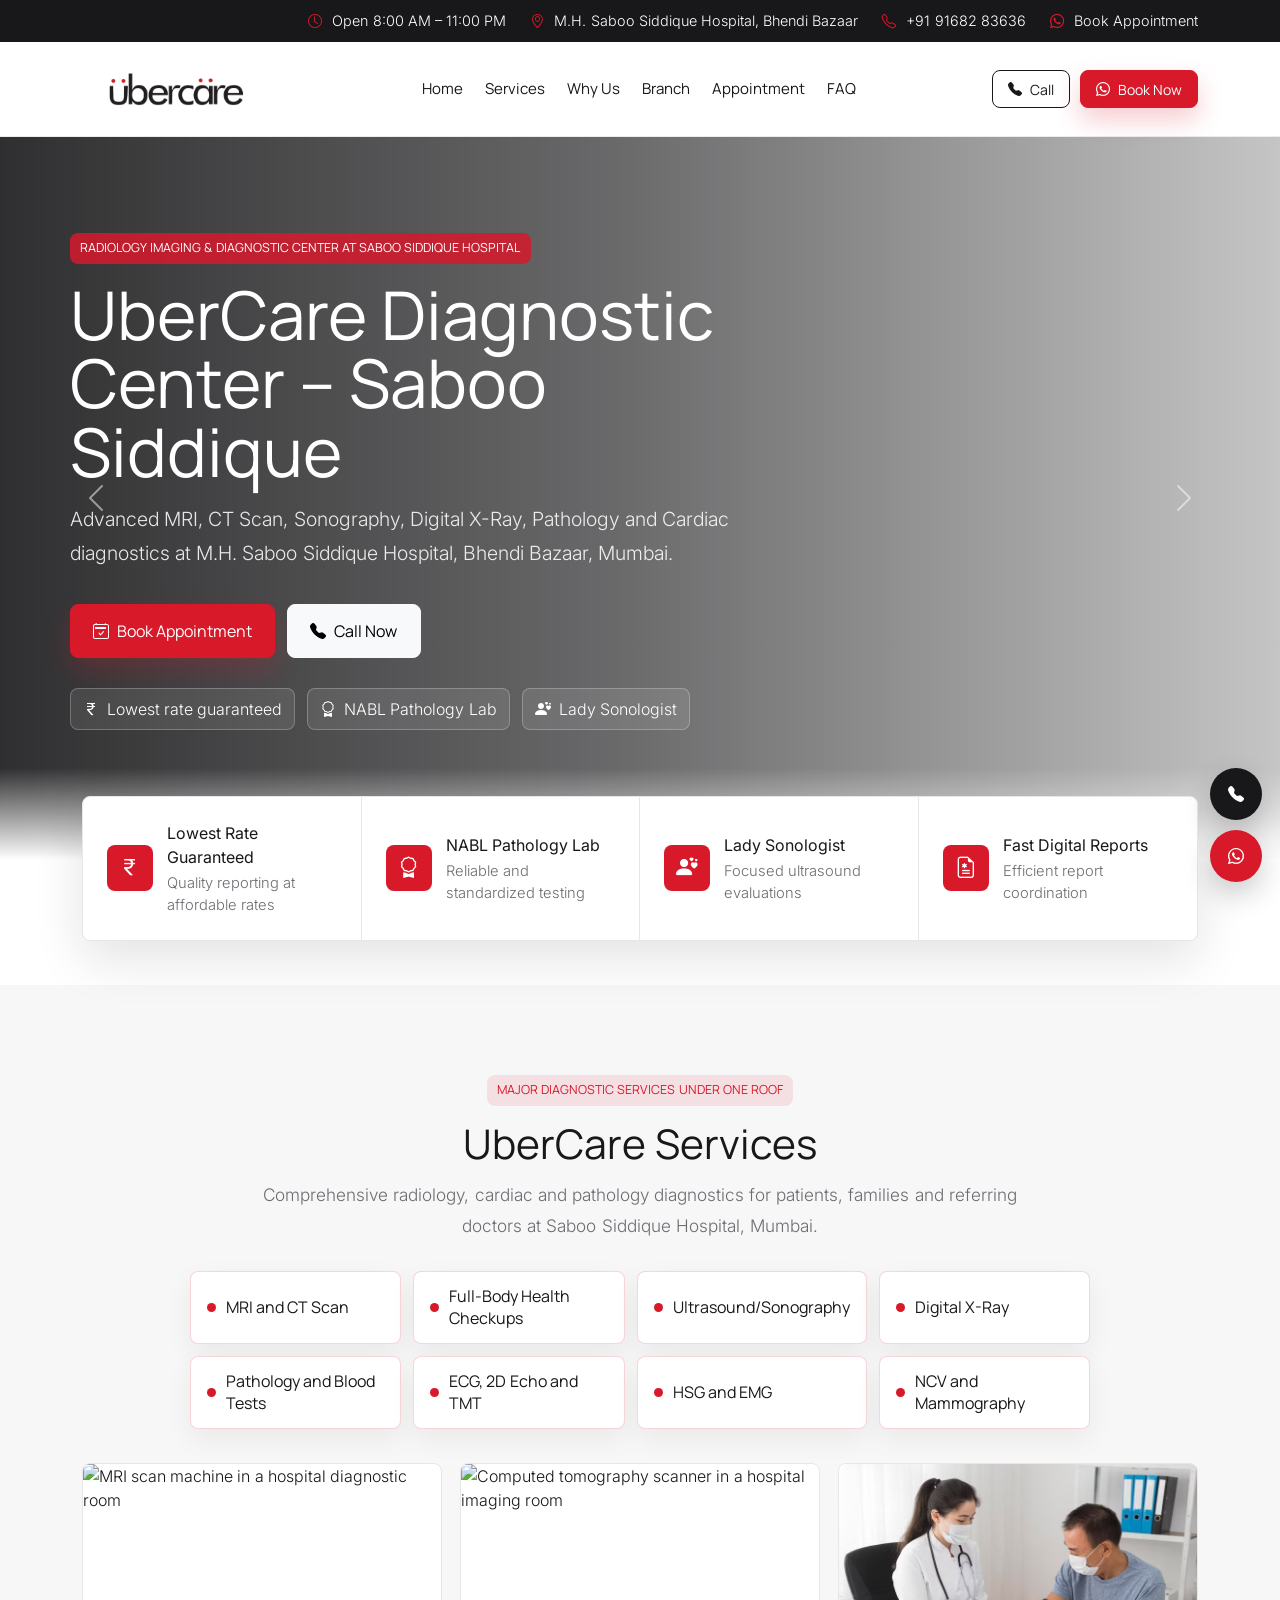
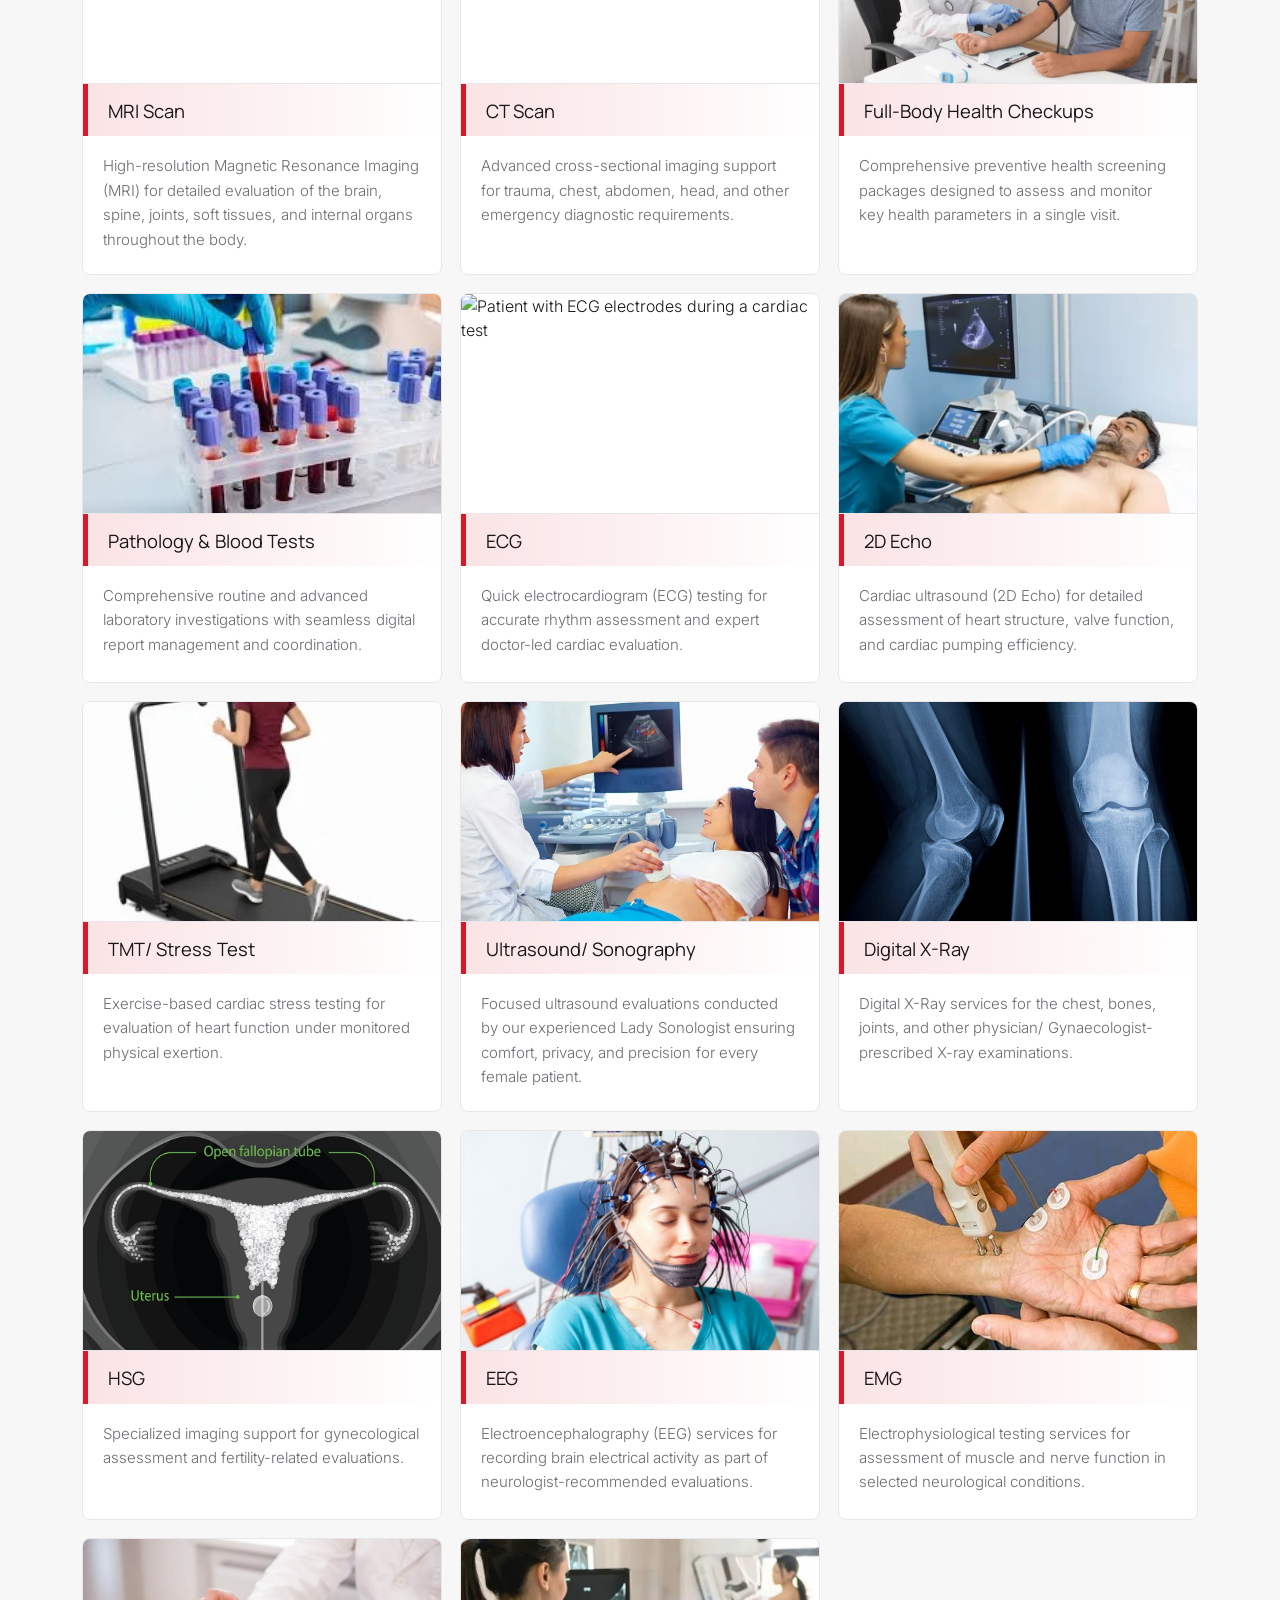
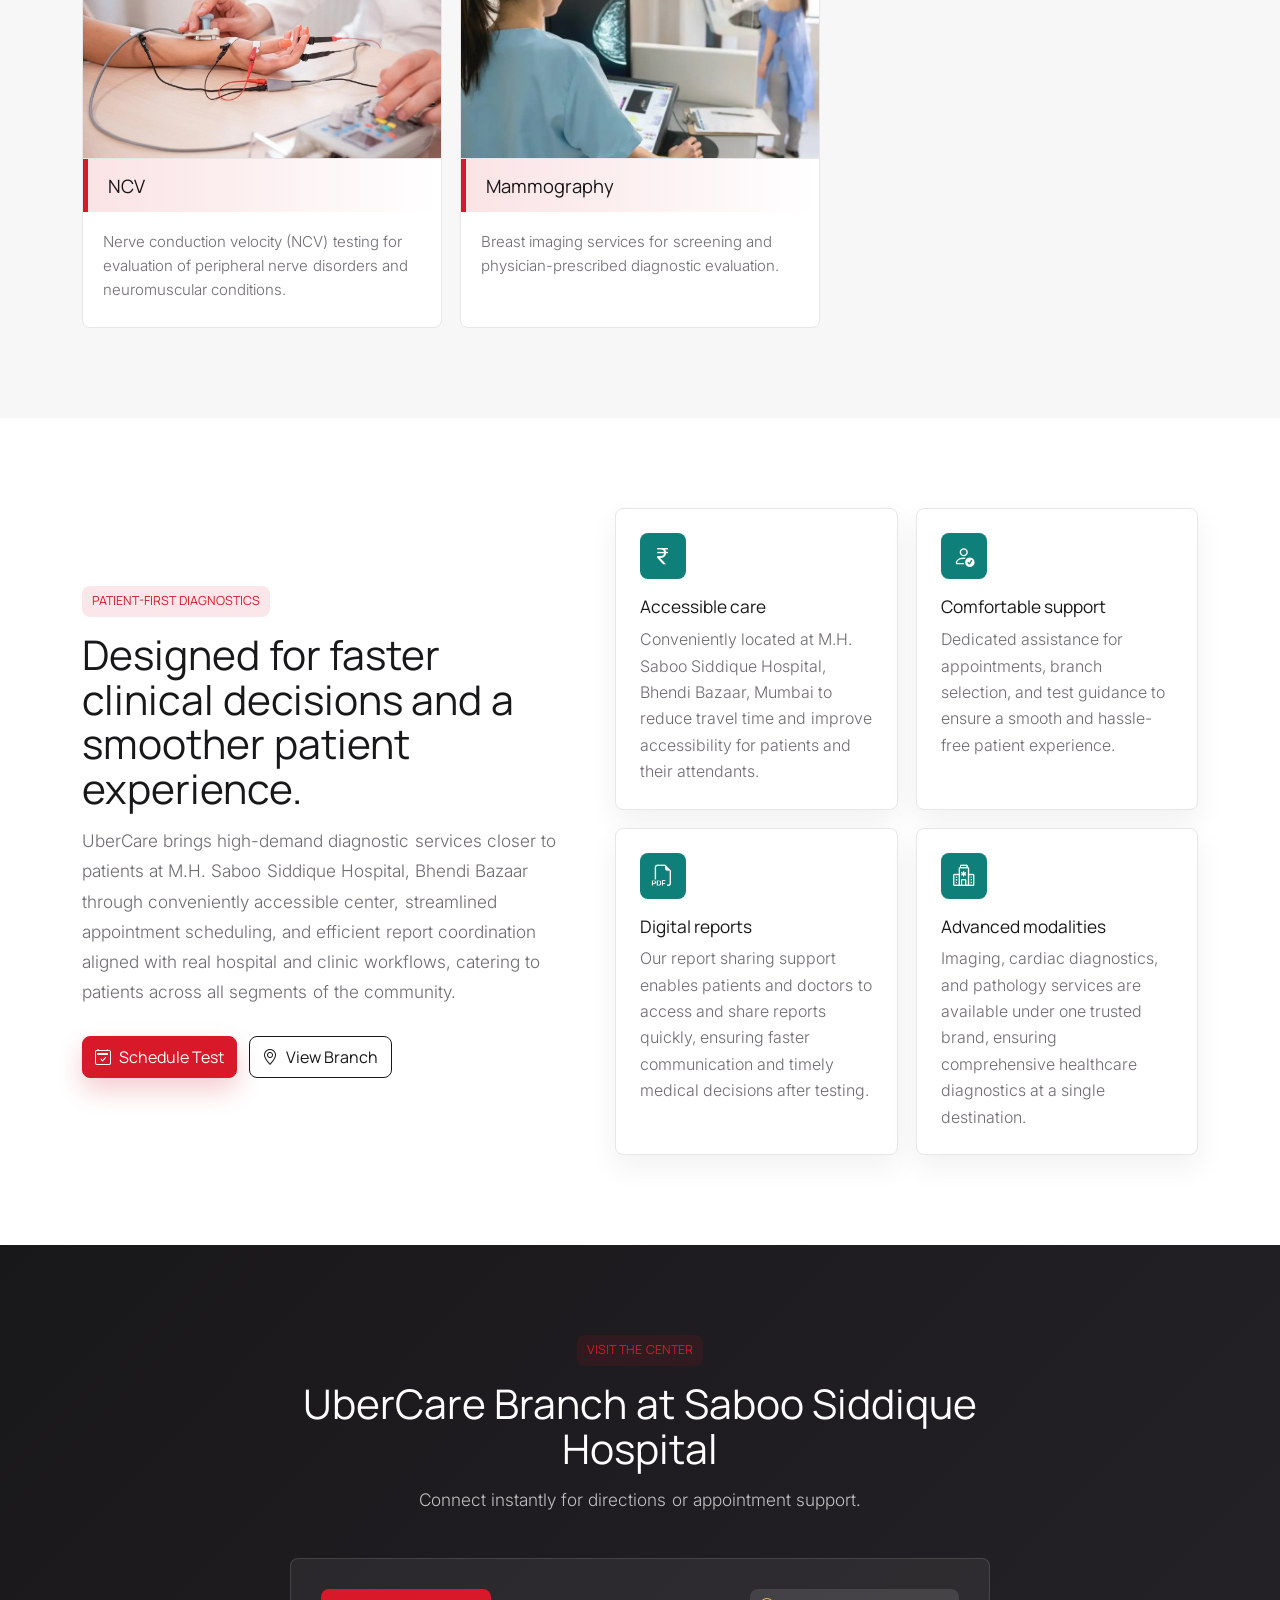
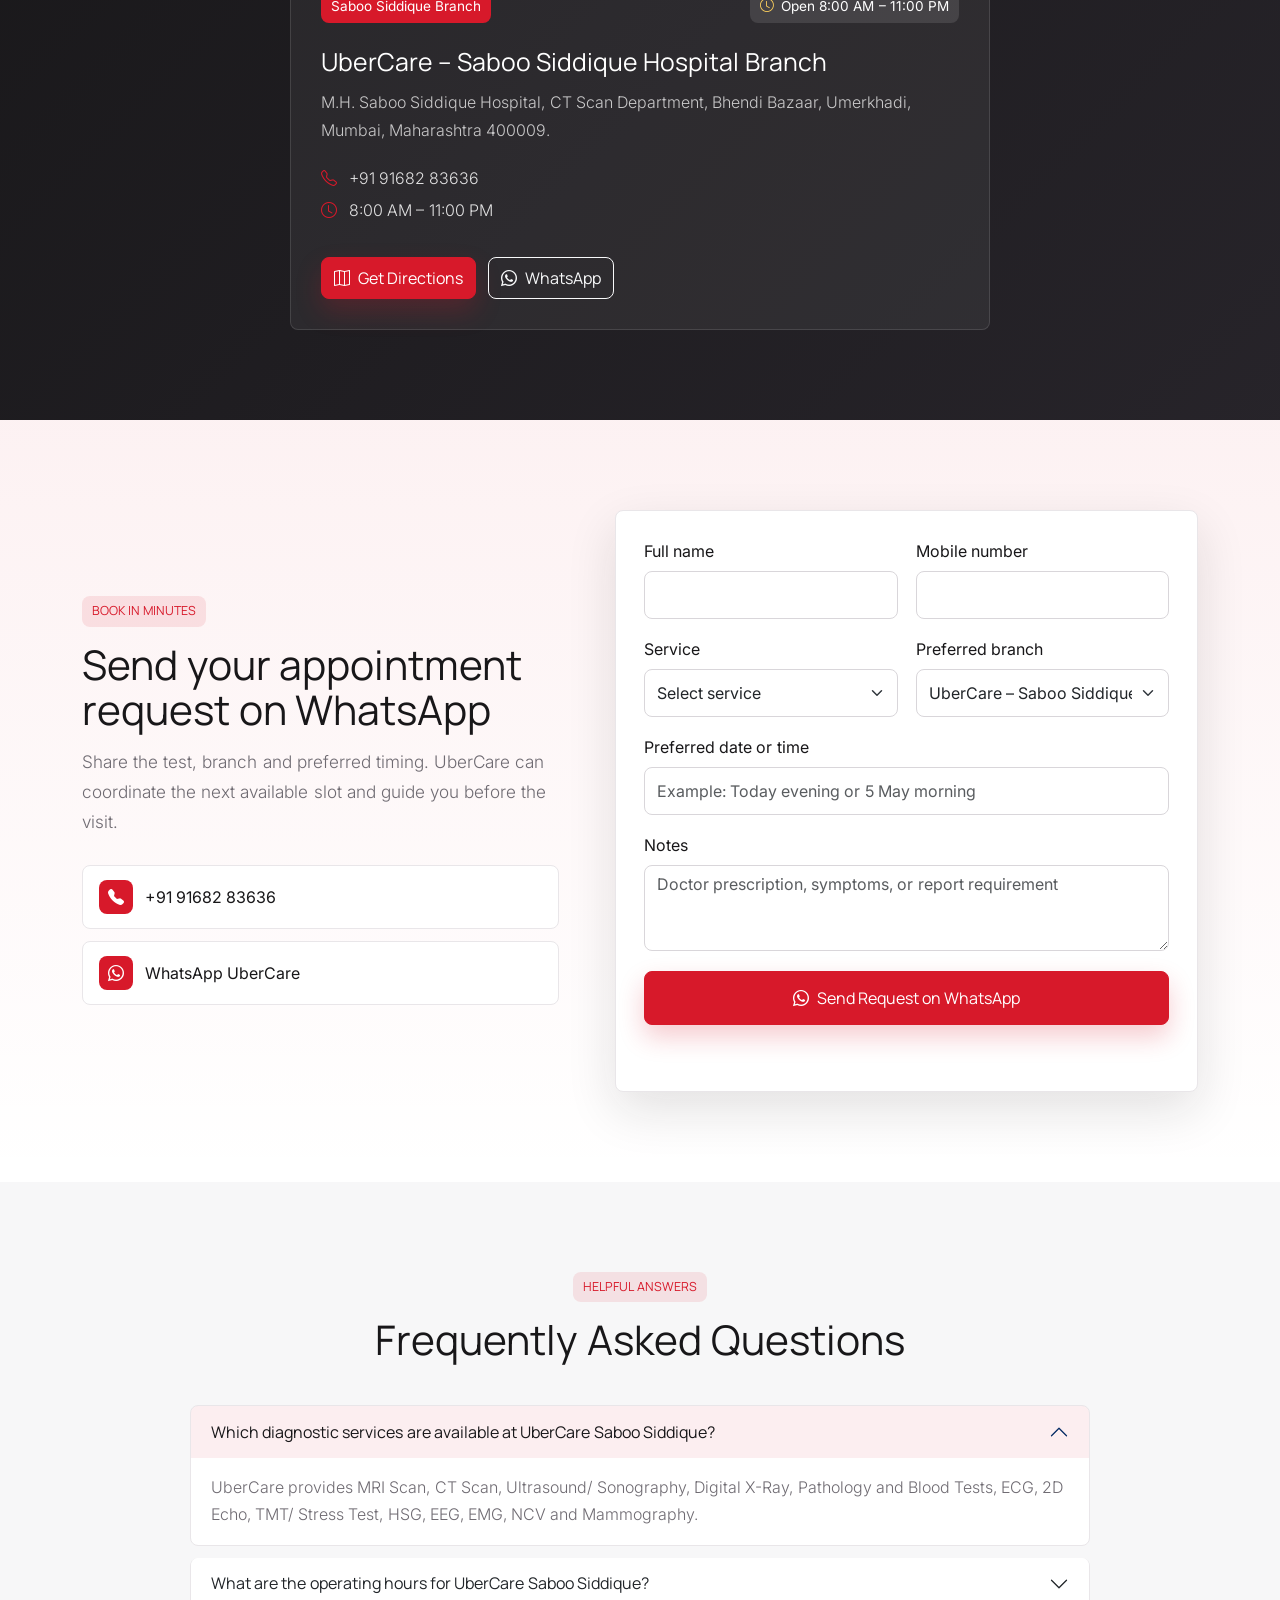
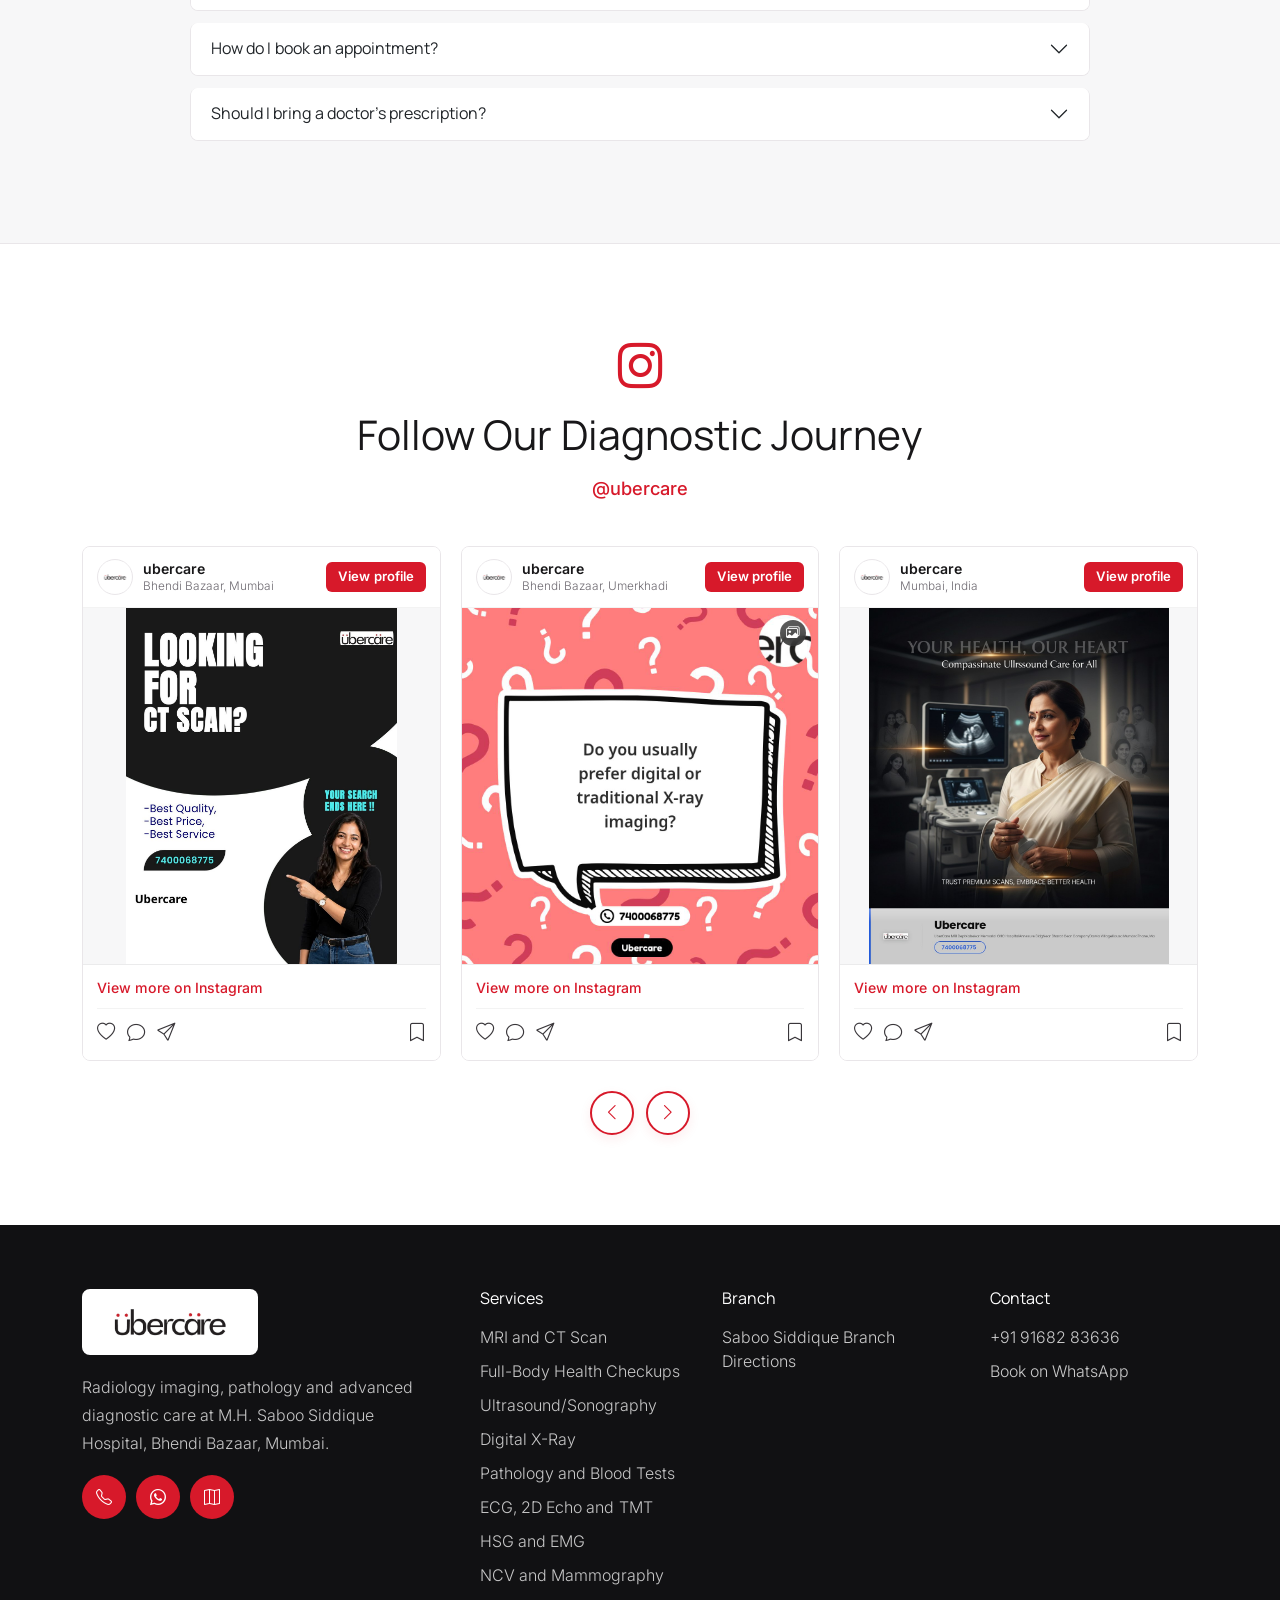
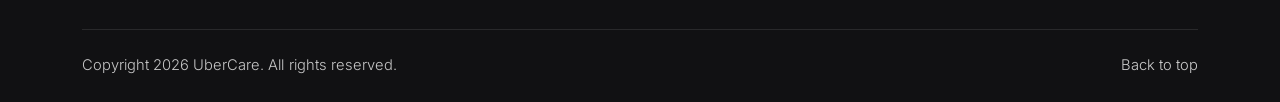
==== saboo-siddique/index.html @ da649362 "initial commit" ====
<!doctype html>
<html lang="en-IN">

<head>
  <meta charset="utf-8">
  <meta name="viewport" content="width=device-width, initial-scale=1">
  <title>UberCare Saboo Siddique Hospital | MRI, CT Scan & Diagnostic Centre in Mumbai</title>
  <meta name="description"
    content="UberCare Radiology Imaging & Diagnostic Center at M.H. Saboo Siddique Hospital, Bhendi Bazaar, Mumbai offers Advanced MRI, CT Scan, Sonography, Digital X-Ray, Pathology and Cardiac diagnostics.">
  <meta name="keywords"
    content="diagnostic center in Bhendi Bazaar, MRI scan Saboo Siddique, CT scan Saboo Siddique, sonography Saboo Siddique, pathology lab Saboo Siddique, digital x-ray Saboo Siddique, UberCare Saboo Siddique">
  <meta name="robots" content="index, follow">
  <meta name="author" content="UberCare">
  <link rel="canonical" href="https://ubercare.co.in/saboo-siddique/">
  <link rel="icon" type="image/png" href="assets/images/favicon.png">

  <meta property="og:type" content="website">
  <meta property="og:title" content="UberCare Saboo Siddique Hospital | Advanced Diagnostic Center">
  <meta property="og:description"
    content="Book Advanced MRI, CT Scan, Sonography, Digital X-Ray, Pathology and Cardiac diagnostics at UberCare – Saboo Siddique Hospital, Bhendi Bazaar, Mumbai.">
  <meta property="og:url" content="https://ubercare.co.in/saboo-siddique/">
  <meta property="og:image" content="assets/images/Ubercare%20Logo.png">
  <meta property="og:locale" content="en_IN">

  <meta name="twitter:card" content="summary_large_image">
  <meta name="twitter:title" content="UberCare Saboo Siddique Hospital | MRI, CT Scan & Diagnostic Center">
  <meta name="twitter:description"
    content="Advanced diagnostic care at Saboo Siddique Hospital, Mumbai with CT Scan, MRI, pathology and quick appointment support.">
  <meta name="theme-color" content="#d7192a">

  <link rel="preconnect" href="https://fonts.googleapis.com">
  <link rel="preconnect" href="https://fonts.gstatic.com" crossorigin>
  <link rel="preconnect" href="https://cdn.jsdelivr.net">
  <link rel="preconnect" href="https://images.unsplash.com">
  <link rel="preconnect" href="https://images.pexels.com">
  <link
    href="https://fonts.googleapis.com/css2?family=Inter:wght@300;400;500&family=Manrope:wght@300;400;500&display=swap"
    rel="stylesheet">
  <link href="https://cdn.jsdelivr.net/npm/bootstrap@5.3.3/dist/css/bootstrap.min.css" rel="stylesheet">
  <link href="https://cdn.jsdelivr.net/npm/bootstrap-icons@1.11.3/font/bootstrap-icons.css" rel="stylesheet">
  <link href="assets/css/style.css" rel="stylesheet">
</head>

<body data-bs-spy="scroll" data-bs-target="#mainNav" data-bs-offset="110" tabindex="0">
  <div class="topbar d-none d-lg-block">
    <div class="container">
      <div class="topbar__inner">
        <span><i class="bi bi-clock"></i> Open 8:00 AM – 11:00 PM</span>
        <span><i class="bi bi-geo-alt"></i> M.H. Saboo Siddique Hospital, Bhendi Bazaar</span>
        <a href="tel:+919168283636"><i class="bi bi-telephone"></i> +91 91682 83636</a>
        <a href="https://wa.me/919168283636?text=%F0%9F%91%8B%20Welcome%20to%20UberCare%20Diagnostic%20Center%20Saboo%20Siddique.%0A%0AWhich%20diagnostic%20service%20would%20you%20like%20to%20book%20today%3F%0A%0A1%EF%B8%8F%E2%83%A3%20MRI%20Scan%0A2%EF%B8%8F%E2%83%A3%20CT%20Scan%0A3%EF%B8%8F%E2%83%A3%20Sonography%20%2F%20Ultrasound%0A4%EF%B8%8F%E2%83%A3%20Digital%20X-Ray%0A5%EF%B8%8F%E2%83%A3%20Pathology%20%26%20Blood%20Tests%0A6%EF%B8%8F%E2%83%A3%20ECG%20%2F%202D%20Echo%20%2F%20TMT%0A7%EF%B8%8F%E2%83%A3%20Mammography%0A8%EF%B8%8F%E2%83%A3%20EEG%20%2F%20EMG%20%2F%20NCV%0A9%EF%B8%8F%E2%83%A3%20Full%20Body%20Checkup%0A%0A%F0%9F%93%84%20If%20you%20have%20a%20doctor%E2%80%99s%20prescription%20or%20recommendation%2C%20kindly%20share%20it.%0A%0A%E2%9C%85%20Thank%20you.%20Our%20service%20executive%20will%20call%20you%20back%20and%20assist%20you%20further."
          target="_blank" rel="noopener"><i class="bi bi-whatsapp"></i> Book Appointment</a>
      </div>
    </div>
  </div>

  <header class="site-header sticky-top">
    <nav id="mainNav" class="navbar navbar-expand-lg navbar-light">
      <div class="container">
        <a class="navbar-brand" href="#home" aria-label="UberCare home">
          <img src="assets/images/Ubercare%20Logo.png" alt="UberCare logo" width="188" height="71">
        </a>
        <button class="navbar-toggler" type="button" data-bs-toggle="collapse" data-bs-target="#primaryNav"
          aria-controls="primaryNav" aria-expanded="false" aria-label="Toggle navigation">
          <span class="navbar-toggler-icon"></span>
        </button>
        <div class="collapse navbar-collapse" id="primaryNav">
          <ul class="navbar-nav mx-auto mb-2 mb-lg-0">
            <li class="nav-item"><a class="nav-link" href="#home">Home</a></li>
            <li class="nav-item"><a class="nav-link" href="#services">Services</a></li>
            <li class="nav-item"><a class="nav-link" href="#why-us">Why Us</a></li>
            <li class="nav-item"><a class="nav-link" href="#branches">Branch</a></li>
            <li class="nav-item"><a class="nav-link" href="#appointment">Appointment</a></li>
            <li class="nav-item"><a class="nav-link" href="#faq">FAQ</a></li>
          </ul>
          <div class="header-actions">
            <a class="btn btn-outline-dark btn-sm" href="tel:+919168283636">
              <i class="bi bi-telephone-fill"></i>
              Call
            </a>
            <a class="btn btn-brand btn-sm"
              href="https://wa.me/919168283636?text=%F0%9F%91%8B%20Welcome%20to%20UberCare%20Diagnostic%20Center%20Saboo%20Siddique.%0A%0AWhich%20diagnostic%20service%20would%20you%20like%20to%20book%20today%3F%0A%0A1%EF%B8%8F%E2%83%A3%20MRI%20Scan%0A2%EF%B8%8F%E2%83%A3%20CT%20Scan%0A3%EF%B8%8F%E2%83%A3%20Sonography%20%2F%20Ultrasound%0A4%EF%B8%8F%E2%83%A3%20Digital%20X-Ray%0A5%EF%B8%8F%E2%83%A3%20Pathology%20%26%20Blood%20Tests%0A6%EF%B8%8F%E2%83%A3%20ECG%20%2F%202D%20Echo%20%2F%20TMT%0A7%EF%B8%8F%E2%83%A3%20Mammography%0A8%EF%B8%8F%E2%83%A3%20EEG%20%2F%20EMG%20%2F%20NCV%0A9%EF%B8%8F%E2%83%A3%20Full%20Body%20Checkup%0A%0A%F0%9F%93%84%20If%20you%20have%20a%20doctor%E2%80%99s%20prescription%20or%20recommendation%2C%20kindly%20share%20it.%0A%0A%E2%9C%85%20Thank%20you.%20Our%20service%20executive%20will%20call%20you%20back%20and%20assist%20you%20further."
              target="_blank" rel="noopener">
              <i class="bi bi-whatsapp"></i>
              Book Now
            </a>
          </div>
        </div>
      </div>
    </nav>
  </header>

  <main id="home">
    <div id="heroCarousel" class="carousel slide carousel-fade" data-bs-ride="carousel" data-bs-interval="4000"
      data-bs-pause="false" data-bs-wrap="true">
      <div class="carousel-indicators" style="margin-bottom: 50px;">
        <button type="button" data-bs-target="#heroCarousel" data-bs-slide-to="0" class="active" aria-current="true"
          aria-label="Slide 1"></button>
        <button type="button" data-bs-target="#heroCarousel" data-bs-slide-to="1" aria-label="Slide 2"></button>
        <button type="button" data-bs-target="#heroCarousel" data-bs-slide-to="2" aria-label="Slide 3"></button>
      </div>
      <div class="carousel-inner">
        <!-- Slide 1 -->
        <div class="carousel-item active">
          <section class="hero" aria-labelledby="hero-title-1">
            <div class="hero__overlay"></div>
            <div class="container hero__content">
              <div class="hero__copy">
                <span class="eyebrow">Radiology Imaging & Diagnostic Center at Saboo Siddique Hospital</span>
                <h1 id="hero-title-1">UberCare Diagnostic Center – Saboo Siddique</h1>
                <p>Advanced MRI, CT Scan, Sonography, Digital X-Ray, Pathology and Cardiac diagnostics at M.H. Saboo Siddique Hospital, Bhendi Bazaar, Mumbai.</p>
                <div class="hero__actions">
                  <a class="btn btn-brand btn-lg" href="#appointment">
                    <i class="bi bi-calendar2-check"></i>
                    Book Appointment
                  </a>
                  <a class="btn btn-light btn-lg" href="tel:+919168283636">
                    <i class="bi bi-telephone-fill"></i>
                    Call Now
                  </a>
                </div>
                <div class="hero__meta" aria-label="UberCare contact highlights">
                  <span><i class="bi bi-currency-rupee"></i> Lowest rate guaranteed</span>
                  <span><i class="bi bi-award"></i> NABL Pathology Lab</span>
                  <span><i class="bi bi-person-hearts"></i> Lady Sonologist</span>
                </div>
              </div>
            </div>
          </section>
        </div>

        <!-- Slide 2 -->
        <div class="carousel-item">
          <!-- TODO: Add your image URL to the url() below -->
          <section class="hero" aria-labelledby="hero-title-2"
            style="background: linear-gradient(90deg, rgba(13, 13, 15, 0.86) 0%, rgba(13, 13, 15, 0.62) 48%, rgba(13, 13, 15, 0.24) 100%), url('https://i1-e.pinimg.com/1200x/e3/6c/f8/e36cf81eba3e475c2418f0e3ef202162.jpg') center / cover no-repeat;">
            <div class="hero__overlay"></div>
            <div class="container hero__content">
              <div class="hero__copy">
                <span class="eyebrow" style="background: var(--brand-red); color: #fff;">NABL ACCREDITED DIAGNOSTIC
                  CENTER</span>
                <h1 id="hero-title-2">Trusted Reports.<br>Lowest Prices.<br>Right Here at Saboo Siddique.</h1>
                <p>CT Scan & MRI &bull; Same Day Reports &bull; Lady Sonologist Available &bull; Affordable Rates Guaranteed
                </p>
                <div class="hero__actions">
                  <a class="btn btn-brand btn-lg" href="#appointment">
                    <i class="bi bi-calendar2-check"></i>
                    Book Appointment
                  </a>
                  <a class="btn btn-light btn-lg" href="tel:+919168283636">
                    <i class="bi bi-telephone-fill"></i>
                    Call Now
                  </a>
                </div>
                <div class="hero__meta" aria-label="UberCare contact highlights">
                  <span><i class="bi bi-lightning-charge-fill"></i> Fast Reports</span>
                  <span><i class="bi bi-person-badge-fill"></i> Expert Radiologists</span>
                  <span><i class="bi bi-tags-fill"></i> Best Rates</span>
                </div>
              </div>
            </div>
          </section>
        </div>

        <!-- Slide 3 -->
        <div class="carousel-item">
          <!-- TODO: Add your image URL to the url() below -->
          <section class="hero" aria-labelledby="hero-title-3"
            style="background: linear-gradient(90deg, rgba(13, 13, 15, 0.86) 0%, rgba(13, 13, 15, 0.62) 48%, rgba(13, 13, 15, 0.24) 100%), url('https://i1-e.pinimg.com/736x/1f/bd/97/1fbd9746696aa7211080641a63258035.jpg') center / cover no-repeat;">
            <div class="hero__overlay"></div>
            <div class="container hero__content">
              <div class="hero__copy">
                <span class="eyebrow" style="background: var(--brand-red); color: #fff;">LOWEST RATES GUARANTEED</span>
                <h1 id="hero-title-3">Why Pay More<br>When Saboo Siddique Has<br>Uber Care?</h1>
                <p>Get MRI, CT Scan, Sonography, Blood Tests &amp; more at prices that won't burn your pocket. Same
                  quality. Half the cost.</p>
                <div class="hero__actions">
                  <a class="btn btn-brand btn-lg" href="#appointment">
                    <i class="bi bi-calendar2-check"></i>
                    Book Appointment
                  </a>
                  <a class="btn btn-light btn-lg" href="tel:+919168283636">
                    <i class="bi bi-telephone-fill"></i>
                    Call Now
                  </a>
                </div>
                <div class="hero__meta" aria-label="UberCare highlights">
                  <span><i class="bi bi-cash-stack"></i> Affordable</span>
                  <span><i class="bi bi-patch-check-fill"></i> Certified</span>
                  <span><i class="bi bi-heart-pulse-fill"></i> Caring</span>
                </div>
              </div>
            </div>
          </section>
        </div>
      </div>

      <!-- Controls -->
      <button class="carousel-control-prev" type="button" data-bs-target="#heroCarousel" data-bs-slide="prev"
        style="z-index: 10;">
        <span class="carousel-control-prev-icon" aria-hidden="true"></span>
        <span class="visually-hidden">Previous</span>
      </button>
      <button class="carousel-control-next" type="button" data-bs-target="#heroCarousel" data-bs-slide="next"
        style="z-index: 10;">
        <span class="carousel-control-next-icon" aria-hidden="true"></span>
        <span class="visually-hidden">Next</span>
      </button>
    </div>

    <section class="trust-strip" aria-label="UberCare highlights">
      <div class="container">
        <div class="trust-grid">
          <div class="trust-item">
            <i class="bi bi-currency-rupee"></i>
            <div>
              <strong>Lowest Rate Guaranteed</strong>
              <span>Quality reporting at affordable rates</span>
            </div>
          </div>
          <div class="trust-item">
            <i class="bi bi-award"></i>
            <div>
              <strong>NABL Pathology Lab</strong>
              <span>Reliable and standardized testing</span>
            </div>
          </div>
          <div class="trust-item">
            <i class="bi bi-person-hearts"></i>
            <div>
              <strong>Lady Sonologist</strong>
              <span>Focused ultrasound evaluations</span>
            </div>
          </div>
          <div class="trust-item">
            <i class="bi bi-file-earmark-medical"></i>
            <div>
              <strong>Fast Digital Reports</strong>
              <span>Efficient report coordination</span>
            </div>
          </div>
        </div>
      </div>
    </section>

    <section id="services" class="section section--light">
      <div class="container">
        <div class="section-heading">
          <span class="eyebrow">Major Diagnostic Services under One Roof</span>
          <h2>UberCare Services</h2>
          <p>Comprehensive radiology, cardiac and pathology diagnostics for patients, families and referring doctors at Saboo Siddique Hospital, Mumbai.</p>
        </div>
        <ul class="modality-list" aria-label="Core diagnostic modalities">
          <li>MRI and CT Scan</li>
          <li>Full-Body Health Checkups </li>
          <li>Ultrasound/Sonography</li>
          <li>Digital X-Ray</li>
          <li>Pathology and Blood Tests</li>
          <li>ECG, 2D Echo and TMT</li>
          <li>HSG and EMG</li>
          <li>NCV and Mammography</li>
        </ul>
        <div class="services-grid">
          <article class="service-card">
            <img class="service-card__image"
              src="https://i.pinimg.com/736x/ac/60/f8/ac60f82ae7cc6c7383058397ec259c7e.jpg?auto=compress&amp;cs=tinysrgb&amp;w=900&amp;h=600&amp;fit=crop"
              alt="MRI scan machine in a hospital diagnostic room" loading="lazy">
            <h3>MRI Scan</h3>
            <p>High-resolution Magnetic Resonance Imaging (MRI) for detailed evaluation of the brain, spine, joints,
              soft tissues, and internal organs throughout the body.</p>
          </article>
          <article class="service-card">
            <img class="service-card__image"
              src="https://images.pexels.com/photos/13176357/pexels-photo-13176357.jpeg?auto=compress&amp;cs=tinysrgb&amp;w=900&amp;h=600&amp;fit=crop"
              alt="Computed tomography scanner in a hospital imaging room" loading="lazy">
            <h3>CT Scan</h3>
            <p>Advanced cross-sectional imaging support for trauma, chest, abdomen, head, and other emergency diagnostic
              requirements.</p>
          </article>
          <article class="service-card">
            <img class="service-card__image" src="./assets/images/modality/modality-11.jpeg"
              alt="Doctor checking patient vital signs during a health checkup" loading="lazy">
            <h3>Full-Body Health Checkups</h3>
            <p>Comprehensive preventive health screening packages designed to assess and monitor key health parameters
              in a single visit.</p>
          </article>
          <article class="service-card">
            <img class="service-card__image" src="./assets/images/modality/modality-10-bt.jpeg"
              alt="Laboratory technician preparing a blood test sample" loading="lazy">
            <h3>Pathology & Blood Tests</h3>
            <p>Comprehensive routine and advanced laboratory investigations with seamless digital report management and
              coordination.</p>
          </article>
          <article class="service-card">
            <img class="service-card__image"
              src="https://i.pinimg.com/736x/c2/47/59/c2475902afe3384e1743d4f5897f3dea.jpg"
              alt="Patient with ECG electrodes during a cardiac test" loading="lazy">
            <h3>ECG</h3>
            <p>Quick electrocardiogram (ECG) testing for accurate rhythm assessment and expert doctor-led cardiac
              evaluation.</p>
          </article>
          <article class="service-card">
            <img class="service-card__image" src="./assets/images/modality/modality-9-2d.jpeg"
              alt="Ultrasound machine used for 2D echo diagnostics" loading="lazy">
            <h3>2D Echo</h3>
            <p>Cardiac ultrasound (2D Echo) for detailed assessment of heart structure, valve function, and cardiac
              pumping efficiency.</p>
          </article>
          <article class="service-card">
            <img class="service-card__image" src="./assets/images/modality/modality-1-stress-test.jpeg"
              alt="Person walking on a treadmill for a stress test" loading="lazy">
            <h3>TMT/ Stress Test</h3>
            <p>Exercise-based cardiac stress testing for evaluation of heart function under monitored physical exertion.
            </p>
          </article>
          <article class="service-card">
            <img class="service-card__image" src="./assets/images/modality/modality-8-us.jpeg"
              alt="Doctor performing an ultrasound scan in a clinic" loading="lazy">
            <h3>Ultrasound/ Sonography</h3>
            <p>Focused ultrasound evaluations conducted by our experienced Lady Sonologist ensuring comfort, privacy,
              and precision for every female patient.</p>
          </article>
          <article class="service-card">
            <img class="service-card__image" src="./assets/images/modality/modality-7-dxray.jpeg"
              alt="Doctor analyzing an X-ray film" loading="lazy">
            <h3>Digital X-Ray</h3>
            <p>Digital X-Ray services for the chest, bones, joints, and other physician/ Gynaecologist-prescribed X-ray
              examinations.</p>
          </article>
          <article class="service-card">
            <img class="service-card__image" src="./assets/images/modality/modality-6-hsg-xray.jpeg"
              alt="Doctors reviewing diagnostic X-ray imaging" loading="lazy">
            <h3>HSG</h3>
            <p>Specialized imaging support for gynecological assessment and fertility-related evaluations.</p>
          </article>
          <article class="service-card">
            <img class="service-card__image" src="./assets/images/modality/modality-5-eeg.jpeg"
              alt="Brain medical imaging scans for neurological diagnostics" loading="lazy">
            <h3>EEG</h3>
            <p>Electroencephalography (EEG) services for recording brain electrical activity as part of
              neurologist-recommended evaluations.</p>
          </article>
          <article class="service-card">
            <img class="service-card__image" src="./assets/images/modality/modality-3-emg.jpeg"
              alt="Close-up of medical electrodes used for diagnostic testing" loading="lazy">
            <h3>EMG</h3>
            <p>Electrophysiological testing services for assessment of muscle and nerve function in selected
              neurological conditions.</p>
          </article>
          <article class="service-card">
            <img class="service-card__image" src="./assets/images/modality/modality-4-ncv.jpeg"
              alt="Healthcare professional placing electrodes for nerve and cardiac testing" loading="lazy">
            <h3>NCV</h3>
            <p>Nerve conduction velocity (NCV) testing for evaluation of peripheral nerve disorders and neuromuscular
              conditions.</p>
          </article>
          <article class="service-card">
            <img class="service-card__image" src="./assets/images/modality/modality-2-digital .jpeg"
              alt="Healthcare worker holding a breast cancer awareness ribbon" loading="lazy">
            <h3>Mammography</h3>
            <p>Breast imaging services for screening and physician-prescribed diagnostic evaluation.</p>
          </article>
        </div>
      </div>
    </section>

    <section id="why-us" class="section">
      <div class="container">
        <div class="why-layout">
          <div>
            <span class="eyebrow">Patient-first diagnostics</span>
            <h2>Designed for faster clinical decisions and a smoother patient experience.</h2>
            <p class="lead">UberCare brings high-demand diagnostic services closer to patients at M.H. Saboo Siddique Hospital, Bhendi Bazaar through conveniently accessible center, streamlined appointment scheduling, and efficient report coordination aligned with real hospital and clinic workflows, catering to patients across all segments of the community.</p>
            <div class="why-actions">
              <a class="btn btn-brand" href="#appointment">
                <i class="bi bi-calendar2-check"></i>
                Schedule Test
              </a>
              <a class="btn btn-outline-dark" href="#branches">
                <i class="bi bi-geo-alt"></i>
                View Branch
              </a>
            </div>
          </div>
          <div class="why-list" aria-label="Why choose UberCare">
            <div class="why-point">
              <i class="bi bi-currency-rupee"></i>
              <div>
                <h3>Accessible care</h3>
                <p>Conveniently located at M.H. Saboo Siddique Hospital, Bhendi Bazaar, Mumbai to reduce travel time and improve accessibility for patients and their attendants.</p>
              </div>
            </div>
            <div class="why-point">
              <i class="bi bi-person-check"></i>
              <div>
                <h3>Comfortable support</h3>
                <p>Dedicated assistance for appointments, branch selection, and test guidance to ensure a smooth and
                  hassle-free patient experience.</p>
              </div>
            </div>
            <div class="why-point">
              <i class="bi bi-filetype-pdf"></i>
              <div>
                <h3>Digital reports</h3>
                <p>Our report sharing support enables patients and doctors to access and share reports quickly, ensuring
                  faster communication and timely medical decisions after testing.</p>
              </div>
            </div>
            <div class="why-point">
              <i class="bi bi-hospital"></i>
              <div>
                <h3>Advanced modalities</h3>
                <p>Imaging, cardiac diagnostics, and pathology services are available under one trusted brand, ensuring
                  comprehensive healthcare diagnostics at a single destination.</p>
              </div>
            </div>
          </div>
        </div>
      </div>
    </section>

    <section id="branches" class="section section--dark">
      <div class="container">
        <div class="section-heading section-heading--inverse">
          <span class="eyebrow">Visit the center</span>
          <h2>UberCare Branch at Saboo Siddique Hospital</h2>
          <p>Connect instantly for directions or appointment support.</p>
        </div>
        <div class="branch-grid">
          <article class="branch-card" style="grid-column: 1 / -1; max-width: 700px; margin: 0 auto; width: 100%;">
            <div class="branch-card__top">
              <span class="branch-badge">Saboo Siddique Branch</span>
              <span class="branch-status"><i class="bi bi-clock"></i> Open 8:00 AM – 11:00 PM</span>
            </div>
            <h3>UberCare – Saboo Siddique Hospital Branch</h3>
            <p>M.H. Saboo Siddique Hospital, CT Scan Department, Bhendi Bazaar, Umerkhadi, Mumbai, Maharashtra 400009.</p>
            <ul class="branch-details">
              <li><i class="bi bi-telephone"></i> <a href="tel:+919168283636">+91 91682 83636</a></li>
              <li><i class="bi bi-clock"></i> 8:00 AM – 11:00 PM</li>
            </ul>
            <div class="branch-actions">
              <a class="btn btn-brand" href="https://maps.google.com/?q=M.H.+Saboo+Siddique+Hospital,+CT+Scan+Department,+Bhendi+Bazaar,+Umerkhadi,+Mumbai,+Maharashtra+400009" target="_blank" rel="noopener">
                <i class="bi bi-map"></i>
                Get Directions
              </a>
              <a class="btn btn-outline-light"
                href="https://wa.me/919168283636?text=%F0%9F%91%8B%20Welcome%20to%20UberCare%20Diagnostic%20Center%20Saboo%20Siddique.%0A%0AWhich%20diagnostic%20service%20would%20you%20like%20to%20book%20today%3F%0A%0A1%EF%B8%8F%E2%83%A3%20MRI%20Scan%0A2%EF%B8%8F%E2%83%A3%20CT%20Scan%0A3%EF%B8%8F%E2%83%A3%20Sonography%20%2F%20Ultrasound%0A4%EF%B8%8F%E2%83%A3%20Digital%20X-Ray%0A5%EF%B8%8F%E2%83%A3%20Pathology%20%26%20Blood%20Tests%0A6%EF%B8%8F%E2%83%A3%20ECG%20%2F%202D%20Echo%20%2F%20TMT%0A7%EF%B8%8F%E2%83%A3%20Mammography%0A8%EF%B8%8F%E2%83%A3%20EEG%20%2F%20EMG%20%2F%20NCV%0A9%EF%B8%8F%E2%83%A3%20Full%20Body%20Checkup%0A%0A%F0%9F%93%84%20If%20you%20have%20a%20doctor%E2%80%99s%20prescription%20or%20recommendation%2C%20kindly%20share%20it.%0A%0A%E2%9C%85%20Thank%20you.%20Our%20service%20executive%20will%20call%20you%20back%20and%20assist%20you%20further."
                target="_blank" rel="noopener">
                <i class="bi bi-whatsapp"></i>
                WhatsApp
              </a>
            </div>
          </article>
        </div>
      </div>
    </section>

    <section id="appointment" class="section appointment-section">
      <div class="container">
        <div class="appointment-layout">
          <div class="appointment-copy">
            <span class="eyebrow">Book in minutes</span>
            <h2>Send your appointment request on WhatsApp</h2>
            <p class="lead">Share the test, branch and preferred timing. UberCare can coordinate the next available slot
              and guide you before the visit.</p>
            <div class="contact-list">
              <a href="tel:+919168283636"><i class="bi bi-telephone-fill"></i> +91 91682 83636</a>
              <a href="https://wa.me/919168283636?text=%F0%9F%91%8B%20Welcome%20to%20UberCare%20Diagnostic%20Center%20Saboo%20Siddique.%0A%0AWhich%20diagnostic%20service%20would%20you%20like%20to%20book%20today%3F%0A%0A1%EF%B8%8F%E2%83%A3%20MRI%20Scan%0A2%EF%B8%8F%E2%83%A3%20CT%20Scan%0A3%EF%B8%8F%E2%83%A3%20Sonography%20%2F%20Ultrasound%0A4%EF%B8%8F%E2%83%A3%20Digital%20X-Ray%0A5%EF%B8%8F%E2%83%A3%20Pathology%20%26%20Blood%20Tests%0A6%EF%B8%8F%E2%83%A3%20ECG%20%2F%202D%20Echo%20%2F%20TMT%0A7%EF%B8%8F%E2%83%A3%20Mammography%0A8%EF%B8%8F%E2%83%A3%20EEG%20%2F%20EMG%20%2F%20NCV%0A9%EF%B8%8F%E2%83%A3%20Full%20Body%20Checkup%0A%0A%F0%9F%93%84%20If%20you%20have%20a%20doctor%E2%80%99s%20prescription%20or%20recommendation%2C%20kindly%20share%20it.%0A%0A%E2%9C%85%20Thank%20you.%20Our%20service%20executive%20will%20call%20you%20back%20and%20assist%20you%20further."
                target="_blank" rel="noopener"><i class="bi bi-whatsapp"></i> WhatsApp UberCare</a>
            </div>
          </div>
          <form id="appointmentForm" class="appointment-form" novalidate>
            <div class="form-grid">
              <div class="form-field">
                <label for="patientName">Full name</label>
                <input type="text" id="patientName" name="patientName" class="form-control" autocomplete="name"
                  required>
                <div class="invalid-feedback">Please enter your name.</div>
              </div>
              <div class="form-field">
                <label for="patientPhone">Mobile number</label>
                <input type="tel" id="patientPhone" name="patientPhone" class="form-control" inputmode="tel"
                  autocomplete="tel" required>
                <div class="invalid-feedback">Please enter a valid mobile number.</div>
              </div>
              <div class="form-field">
                <label for="serviceName">Service</label>
                <select id="serviceName" name="serviceName" class="form-select" required>
                  <option value="">Select service</option>
                  <option>MRI Scan</option>
                  <option>CT Scan</option>
                  <option>Full-Body Health Checkups</option>
                  <option>Pathology & Blood Tests</option>
                  <option>ECG</option>
                  <option>2D Echo</option>
                  <option>TMT/ Stress Test</option>
                  <option>Ultrasound/ Sonography</option>
                  <option>Digital X-Ray</option>
                  <option>HSG</option>
                  <option>EEG</option>
                  <option>EMG</option>
                  <option>NCV</option>
                  <option>Mammography</option>
                </select>
                <div class="invalid-feedback">Please select a service.</div>
              </div>
              <div class="form-field">
                <label for="branchName">Preferred branch</label>
                <select id="branchName" name="branchName" class="form-select" required>
                  <option value="">Select branch</option>
                  <option value="UberCare – Saboo Siddique Hospital Branch" selected>UberCare – Saboo Siddique Hospital Branch</option>
                </select>
                <div class="invalid-feedback">Please select a branch.</div>
              </div>
              <div class="form-field form-field--wide">
                <label for="preferredTime">Preferred date or time</label>
                <input type="text" id="preferredTime" name="preferredTime" class="form-control"
                  placeholder="Example: Today evening or 5 May morning" required>
                <div class="invalid-feedback">Please enter a preferred date or time.</div>
              </div>
              <div class="form-field form-field--wide">
                <label for="notes">Notes</label>
                <textarea id="notes" name="notes" class="form-control" rows="3"
                  placeholder="Doctor prescription, symptoms, or report requirement"></textarea>
              </div>
            </div>
            <button class="btn btn-brand btn-lg w-100" type="submit">
              <i class="bi bi-whatsapp"></i>
              Send Request on WhatsApp
            </button>
            <p id="formStatus" class="form-status" aria-live="polite"></p>
          </form>
        </div>
      </div>
    </section>

    <section id="faq" class="section section--light">
      <div class="container">
        <div class="section-heading">
          <span class="eyebrow">Helpful answers</span>
          <h2>Frequently Asked Questions</h2>
        </div>
        <div class="accordion faq-accordion" id="faqAccordion">
          <div class="accordion-item">
            <h3 class="accordion-header">
              <button class="accordion-button" type="button" data-bs-toggle="collapse" data-bs-target="#faqOne"
                aria-expanded="true" aria-controls="faqOne">
                Which diagnostic services are available at UberCare Saboo Siddique?
              </button>
            </h3>
            <div id="faqOne" class="accordion-collapse collapse show" data-bs-parent="#faqAccordion">
              <div class="accordion-body">
                UberCare provides MRI Scan, CT Scan, Ultrasound/ Sonography, Digital X-Ray, Pathology and Blood Tests,
                ECG, 2D Echo, TMT/ Stress Test, HSG, EEG, EMG, NCV and Mammography.
              </div>
            </div>
          </div>
          <div class="accordion-item">
            <h3 class="accordion-header">
              <button class="accordion-button collapsed" type="button" data-bs-toggle="collapse"
                data-bs-target="#faqTwo" aria-expanded="false" aria-controls="faqTwo">
                What are the operating hours for UberCare Saboo Siddique?
              </button>
            </h3>
            <div id="faqTwo" class="accordion-collapse collapse" data-bs-parent="#faqAccordion">
              <div class="accordion-body">
                UberCare Saboo Siddique Hospital branch is open from 8:00 AM – 11:00 PM daily. For emergency visits, please call or WhatsApp prior to
                arrival to confirm test availability.
              </div>
            </div>
          </div>
          <div class="accordion-item">
            <h3 class="accordion-header">
              <button class="accordion-button collapsed" type="button" data-bs-toggle="collapse"
                data-bs-target="#faqThree" aria-expanded="false" aria-controls="faqThree">
                How do I book an appointment?
              </button>
            </h3>
            <div id="faqThree" class="accordion-collapse collapse" data-bs-parent="#faqAccordion">
              <div class="accordion-body">
                Use the WhatsApp form on this page or call +91 91682 83636, or select the branch direction link and
                connect with the center directly.
              </div>
            </div>
          </div>
          <div class="accordion-item">
            <h3 class="accordion-header">
              <button class="accordion-button collapsed" type="button" data-bs-toggle="collapse"
                data-bs-target="#faqFour" aria-expanded="false" aria-controls="faqFour">
                Should I bring a doctor's prescription?
              </button>
            </h3>
            <div id="faqFour" class="accordion-collapse collapse" data-bs-parent="#faqAccordion">
              <div class="accordion-body">
                For MRI Scan, CT Scan, specialized imaging and cardiac tests, carrying a doctor's prescription and
                previous reports is recommended.
              </div>
            </div>
    </section>

    <!-- Instagram Feed Section -->
    <section id="instagram-feed" class="section instagram-section">
      <div class="container">
        <div class="section-heading">
          <div class="instagram-icon-wrapper">
            <a href="https://www.instagram.com/ubercare/" target="_blank" rel="noopener"
              aria-label="UberCare Instagram Profile">
              <i class="bi bi-instagram instagram-header-icon"></i>
            </a>
          </div>
          <h2 class="instagram-title">Follow Our Diagnostic Journey</h2>
          <p class="instagram-subtitle">
            <a href="https://www.instagram.com/ubercare/" target="_blank" rel="noopener">@ubercare</a>
          </p>
        </div>

        <div class="instagram-carousel">
          <div class="instagram-carousel__viewport">
            <div class="instagram-carousel__track">

              <!-- Instagram Card 1 -->
              <div class="instagram-card">
                <a href="https://www.instagram.com/p/DYjE8PMGkqp/" target="_blank" rel="noopener"
                  class="instagram-card__link">
                  <div class="instagram-card__header">
                    <div class="instagram-card__avatar">
                      <img src="assets/images/Ubercare%20Logo.png" alt="UberCare Avatar">
                    </div>
                    <div class="instagram-card__profile-info">
                      <span class="instagram-card__username">ubercare</span>
                      <span class="instagram-card__location">Bhendi Bazaar, Mumbai</span>
                    </div>
                    <span class="instagram-card__btn-view">View profile</span>
                  </div>
                  <div class="instagram-card__media">
                    <img src="assets/images/instagram/post1.jpg" alt="UberCare Post 1" loading="lazy">
                  </div>
                  <div class="instagram-card__footer">
                    <span class="instagram-card__view-more">View more on Instagram</span>
                    <div class="instagram-card__actions">
                      <div class="instagram-card__actions-left">
                        <i class="bi bi-heart"></i>
                        <i class="bi bi-chat"></i>
                        <i class="bi bi-send"></i>
                      </div>
                      <div class="instagram-card__actions-right">
                        <i class="bi bi-bookmark"></i>
                      </div>
                    </div>
                  </div>
                </a>
              </div>

              <!-- Instagram Card 2 -->
              <div class="instagram-card">
                <a href="https://www.instagram.com/p/DYggCi7jeqX/" target="_blank" rel="noopener"
                  class="instagram-card__link">
                  <div class="instagram-card__header">
                    <div class="instagram-card__avatar">
                      <img src="assets/images/Ubercare%20Logo.png" alt="UberCare Avatar">
                    </div>
                    <div class="instagram-card__profile-info">
                      <span class="instagram-card__username">ubercare</span>
                      <span class="instagram-card__location">Bhendi Bazaar, Umerkhadi</span>
                    </div>
                    <span class="instagram-card__btn-view">View profile</span>
                  </div>
                  <div class="instagram-card__media">
                    <img src="assets/images/instagram/post2.jpg" alt="UberCare Post 2" loading="lazy">
                    <div class="instagram-card__media-badge"><i class="bi bi-images"></i></div>
                  </div>
                  <div class="instagram-card__footer">
                    <span class="instagram-card__view-more">View more on Instagram</span>
                    <div class="instagram-card__actions">
                      <div class="instagram-card__actions-left">
                        <i class="bi bi-heart"></i>
                        <i class="bi bi-chat"></i>
                        <i class="bi bi-send"></i>
                      </div>
                      <div class="instagram-card__actions-right">
                        <i class="bi bi-bookmark"></i>
                      </div>
                    </div>
                  </div>
                </a>
              </div>

              <!-- Instagram Card 3 -->
              <div class="instagram-card">
                <a href="https://www.instagram.com/p/DYeAfJpGs24/" target="_blank" rel="noopener"
                  class="instagram-card__link">
                  <div class="instagram-card__header">
                    <div class="instagram-card__avatar">
                      <img src="assets/images/Ubercare%20Logo.png" alt="UberCare Avatar">
                    </div>
                    <div class="instagram-card__profile-info">
                      <span class="instagram-card__username">ubercare</span>
                      <span class="instagram-card__location">Mumbai, India</span>
                    </div>
                    <span class="instagram-card__btn-view">View profile</span>
                  </div>
                  <div class="instagram-card__media">
                    <img src="assets/images/instagram/post3.jpg" alt="UberCare Post 3" loading="lazy">
                  </div>
                  <div class="instagram-card__footer">
                    <span class="instagram-card__view-more">View more on Instagram</span>
                    <div class="instagram-card__actions">
                      <div class="instagram-card__actions-left">
                        <i class="bi bi-heart"></i>
                        <i class="bi bi-chat"></i>
                        <i class="bi bi-send"></i>
                      </div>
                      <div class="instagram-card__actions-right">
                        <i class="bi bi-bookmark"></i>
                      </div>
                    </div>
                  </div>
                </a>
              </div>

              <!-- Instagram Card 4 -->
              <div class="instagram-card">
                <a href="https://www.instagram.com/p/DYbWahiDTJR/" target="_blank" rel="noopener"
                  class="instagram-card__link">
                  <div class="instagram-card__header">
                    <div class="instagram-card__avatar">
                      <img src="assets/images/Ubercare%20Logo.png" alt="UberCare Avatar">
                    </div>
                    <div class="instagram-card__profile-info">
                      <span class="instagram-card__username">ubercare</span>
                      <span class="instagram-card__location">Mumbai, Maharashtra</span>
                    </div>
                    <span class="instagram-card__btn-view">View profile</span>
                  </div>
                  <div class="instagram-card__media">
                    <img src="assets/images/instagram/post4.jpg" alt="UberCare Post 4" loading="lazy">
                    <div class="instagram-card__media-badge"><i class="bi bi-images"></i></div>
                  </div>
                  <div class="instagram-card__footer">
                    <span class="instagram-card__view-more">View more on Instagram</span>
                    <div class="instagram-card__actions">
                      <div class="instagram-card__actions-left">
                        <i class="bi bi-heart"></i>
                        <i class="bi bi-chat"></i>
                        <i class="bi bi-send"></i>
                      </div>
                      <div class="instagram-card__actions-right">
                        <i class="bi bi-bookmark"></i>
                      </div>
                    </div>
                  </div>
                </a>
              </div>


              <!-- Instagram Card 7 -->
              <div class="instagram-card">
                <a href="https://www.instagram.com/p/DX8jeU3kaST/" target="_blank" rel="noopener"
                  class="instagram-card__link">
                  <div class="instagram-card__header">
                    <div class="instagram-card__avatar">
                      <img src="assets/images/Ubercare%20Logo.png" alt="UberCare Avatar">
                    </div>
                    <div class="instagram-card__profile-info">
                      <span class="instagram-card__username">ubercare</span>
                      <span class="instagram-card__location">Bhendi Bazaar, Mumbai</span>
                    </div>
                    <span class="instagram-card__btn-view">View profile</span>
                  </div>
                  <div class="instagram-card__media">
                    <img src="assets/images/instagram/post7.jpg" alt="UberCare Post 7" loading="lazy">
                  </div>
                  <div class="instagram-card__footer">
                    <span class="instagram-card__view-more">View more on Instagram</span>
                    <div class="instagram-card__actions">
                      <div class="instagram-card__actions-left">
                        <i class="bi bi-heart"></i>
                        <i class="bi bi-chat"></i>
                        <i class="bi bi-send"></i>
                      </div>
                      <div class="instagram-card__actions-right">
                        <i class="bi bi-bookmark"></i>
                      </div>
                    </div>
                  </div>
                </a>
              </div>

            </div>
          </div>

          <!-- Carousel Navigation Controls -->
          <div class="instagram-carousel__controls">
            <button class="instagram-carousel__btn instagram-carousel__btn--prev" aria-label="Previous Instagram Post">
              <i class="bi bi-chevron-left"></i>
            </button>
            <button class="instagram-carousel__btn instagram-carousel__btn--next" aria-label="Next Instagram Post">
              <i class="bi bi-chevron-right"></i>
            </button>
          </div>
        </div>
      </div>
    </section>
  </main>

  <footer class="site-footer" id="contact">
    <div class="container">
      <div class="footer-grid">
        <div>
          <img src="assets/images/Ubercare%20Logo.png" alt="UberCare logo" class="footer-logo" width="176" height="66">
          <p>Radiology imaging, pathology and advanced diagnostic care at M.H. Saboo Siddique Hospital, Bhendi Bazaar, Mumbai.</p>
          <div class="footer-social">
            <a href="tel:+919168283636" aria-label="Call UberCare"><i class="bi bi-telephone"></i></a>
            <a href="https://wa.me/919168283636?text=%F0%9F%91%8B%20Welcome%20to%20UberCare%20Diagnostic%20Center%20Saboo%20Siddique.%0A%0AWhich%20diagnostic%20service%20would%20you%20like%20to%20book%20today%3F%0A%0A1%EF%B8%8F%E2%83%A3%20MRI%20Scan%0A2%EF%B8%8F%E2%83%A3%20CT%20Scan%0A3%EF%B8%8F%E2%83%A3%20Sonography%20%2F%20Ultrasound%0A4%EF%B8%8F%E2%83%A3%20Digital%20X-Ray%0A5%EF%B8%8F%E2%83%A3%20Pathology%20%26%20Blood%20Tests%0A6%EF%B8%8F%E2%83%A3%20ECG%20%2F%202D%20Echo%20%2F%20TMT%0A7%EF%B8%8F%E2%83%A3%20Mammography%0A8%EF%B8%8F%E2%83%A3%20EEG%20%2F%20EMG%20%2F%20NCV%0A9%EF%B8%8F%E2%83%A3%20Full%20Body%20Checkup%0A%0A%F0%9F%93%84%20If%20you%20have%20a%20doctor%E2%80%99s%20prescription%20or%20recommendation%2C%20kindly%20share%20it.%0A%0A%E2%9C%85%20Thank%20you.%20Our%20service%20executive%20will%20call%20you%20back%20and%20assist%20you%20further."
              target="_blank" rel="noopener" aria-label="WhatsApp UberCare"><i class="bi bi-whatsapp"></i></a>
            <a href="https://maps.google.com/?q=M.H.+Saboo+Siddique+Hospital,+CT+Scan+Department,+Bhendi+Bazaar,+Umerkhadi,+Mumbai,+Maharashtra+400009" target="_blank" rel="noopener"
              aria-label="UberCare Saboo Siddique Branch directions"><i class="bi bi-map"></i></a>
          </div>
        </div>
        <div>
          <h2>Services</h2>
          <ul>
            <li>MRI and CT Scan</li>
            <li>Full-Body Health Checkups</li>
            <li>Ultrasound/Sonography </li>
            <li>Digital X-Ray</li>
            <li>Pathology and Blood Tests</li>
            <li>ECG, 2D Echo and TMT</li>
            <li>HSG and EMG</li>
            <li>NCV and Mammography</li>
          </ul>
        </div>
        <div>
          <h2>Branch</h2>
          <ul>
            <li><a href="https://maps.google.com/?q=M.H.+Saboo+Siddique+Hospital,+CT+Scan+Department,+Bhendi+Bazaar,+Umerkhadi,+Mumbai,+Maharashtra+400009" target="_blank" rel="noopener">Saboo Siddique Branch Directions</a></li>
          </ul>
        </div>
        <div>
          <h2>Contact</h2>
          <ul>
            <li><a href="tel:+919168283636">+91 91682 83636</a></li>
            <li><a
                href="https://wa.me/919168283636?text=%F0%9F%91%8B%20Welcome%20to%20UberCare%20Diagnostic%20Center%20Saboo%20Siddique.%0A%0AWhich%20diagnostic%20service%20would%20you%20like%20to%20book%20today%3F%0A%0A1%EF%B8%8F%E2%83%A3%20MRI%20Scan%0A2%EF%B8%8F%E2%83%A3%20CT%20Scan%0A3%EF%B8%8F%E2%83%A3%20Sonography%20%2F%20Ultrasound%0A4%EF%B8%8F%E2%83%A3%20Digital%20X-Ray%0A5%EF%B8%8F%E2%83%A3%20Pathology%20%26%20Blood%20Tests%0A6%EF%B8%8F%E2%83%A3%20ECG%20%2F%202D%20Echo%20%2F%20TMT%0A7%EF%B8%8F%E2%83%A3%20Mammography%0A8%EF%B8%8F%E2%83%A3%20EEG%20%2F%20EMG%20%2F%20NCV%0A9%EF%B8%8F%E2%83%A3%20Full%20Body%20Checkup%0A%0A%F0%9F%93%84%20If%20you%20have%20a%20doctor%E2%80%99s%20prescription%20or%20recommendation%2C%20kindly%20share%20it.%0A%0A%E2%9C%85%20Thank%20you.%20Our%20service%20executive%20will%20call%20you%20back%20and%20assist%20you%20further."
                target="_blank" rel="noopener">Book on WhatsApp</a></li>
          </ul>
        </div>
      </div>
      <div class="footer-bottom">
        <span>Copyright <span id="currentYear"></span> UberCare. All rights reserved.</span>
        <a href="#home">Back to top</a>
      </div>
    </div>
  </footer>

  <div class="floating-cta" aria-label="Quick contact actions">
    <a href="tel:+919168283636" aria-label="Call UberCare">
      <i class="bi bi-telephone-fill"></i>
    </a>
    <a href="https://wa.me/919168283636?text=%F0%9F%91%8B%20Welcome%20to%20UberCare%20Diagnostic%20Center%20Saboo%20Siddique.%0A%0AWhich%20diagnostic%20service%20would%20you%20like%20to%20book%20today%3F%0A%0A1%EF%B8%8F%E2%83%A3%20MRI%20Scan%0A2%EF%B8%8F%E2%83%A3%20CT%20Scan%0A3%EF%B8%8F%E2%83%A3%20Sonography%20%2F%20Ultrasound%0A4%EF%B8%8F%E2%83%A3%20Digital%20X-Ray%0A5%EF%B8%8F%E2%83%A3%20Pathology%20%26%20Blood%20Tests%0A6%EF%B8%8F%E2%83%A3%20ECG%20%2F%202D%20Echo%20%2F%20TMT%0A7%EF%B8%8F%E2%83%A3%20Mammography%0A8%EF%B8%8F%E2%83%A3%20EEG%20%2F%20EMG%20%2F%20NCV%0A9%EF%B8%8F%E2%83%A3%20Full%20Body%20Checkup%0A%0A%F0%9F%93%84%20If%20you%20have%20a%20doctor%E2%80%99s%20prescription%20or%20recommendation%2C%20kindly%20share%20it.%0A%0A%E2%9C%85%20Thank%20you.%20Our%20service%20executive%20will%20call%20you%20back%20and%20assist%20you%20further."
      target="_blank" rel="noopener" aria-label="WhatsApp UberCare">
      <i class="bi bi-whatsapp"></i>
    </a>
  </div>

  <script type="application/ld+json">
  {
    "@context": "https://schema.org",
    "@type": "MedicalBusiness",
    "name": "UberCare – Saboo Siddique Hospital",
    "url": "https://ubercare.co.in/saboo-siddique/",
    "logo": "https://ubercare.co.in/saboo-siddique/assets/images/Ubercare%20Logo.png",
    "image": "https://ubercare.co.in/saboo-siddique/assets/images/Ubercare%20Logo.png",
    "telephone": "+919168283636",
    "priceRange": "$$",
    "medicalSpecialty": [
      "Radiology",
      "Pathology",
      "Cardiology"
    ],
    "areaServed": {
      "@type": "City",
      "name": "Mumbai"
    },
    "address": {
      "@type": "PostalAddress",
      "streetAddress": "M.H. Saboo Siddique Hospital, CT Scan Department, Bhendi Bazaar, Umerkhadi",
      "addressLocality": "Mumbai",
      "addressRegion": "Maharashtra",
      "postalCode": "400009",
      "addressCountry": "IN"
    },
    "hasOfferCatalog": {
      "@type": "OfferCatalog",
      "name": "Diagnostic Services",
      "itemListElement": [
        { "@type": "Offer", "itemOffered": { "@type": "MedicalProcedure", "name": "MRI Scan" } },
        { "@type": "Offer", "itemOffered": { "@type": "MedicalProcedure", "name": "CT Scan" } },
        { "@type": "Offer", "itemOffered": { "@type": "MedicalProcedure", "name": "Ultrasound/ Sonography" } },
        { "@type": "Offer", "itemOffered": { "@type": "MedicalProcedure", "name": "Digital X-Ray" } },
        { "@type": "Offer", "itemOffered": { "@type": "MedicalTest", "name": "Pathology & Blood Tests" } },
        { "@type": "Offer", "itemOffered": { "@type": "MedicalTest", "name": "ECG" } },
        { "@type": "Offer", "itemOffered": { "@type": "MedicalTest", "name": "2D Echo" } },
        { "@type": "Offer", "itemOffered": { "@type": "MedicalTest", "name": "TMT/ Stress Test" } },
        { "@type": "Offer", "itemOffered": { "@type": "MedicalTest", "name": "Mammography" } }
      ]
    },
    "department": [
      {
        "@type": "MedicalBusiness",
        "name": "UberCare – Saboo Siddique Hospital Branch",
        "telephone": "+919168283636",
        "url": "https://maps.google.com/?q=M.H.+Saboo+Siddique+Hospital,+CT+Scan+Department,+Bhendi+Bazaar,+Umerkhadi,+Mumbai,+Maharashtra+400009",
        "address": {
          "@type": "PostalAddress",
          "streetAddress": "M.H. Saboo Siddique Hospital, CT Scan Department, Bhendi Bazaar, Umerkhadi",
          "addressLocality": "Mumbai",
          "addressRegion": "Maharashtra",
          "postalCode": "400009",
          "addressCountry": "IN"
        },
        "openingHoursSpecification": [{
          "@type": "OpeningHoursSpecification",
          "dayOfWeek": ["Monday", "Tuesday", "Wednesday", "Thursday", "Friday", "Saturday", "Sunday"],
          "opens": "08:00",
          "closes": "23:00"
        }]
      }
    ]
  }
  </script>
  <script type="application/ld+json">
  {
    "@context": "https://schema.org",
    "@type": "FAQPage",
    "mainEntity": [
      {
        "@type": "Question",
        "name": "Which diagnostic services are available at UberCare Saboo Siddique?",
        "acceptedAnswer": {
          "@type": "Answer",
          "text": "UberCare provides MRI Scan, CT Scan, Ultrasound/ Sonography, Digital X-Ray, Pathology and Blood Tests, ECG, 2D Echo, TMT/ Stress Test, HSG, EEG, EMG, NCV and Mammography."
        }
      },
      {
        "@type": "Question",
        "name": "What are the operating hours for UberCare Saboo Siddique?",
        "acceptedAnswer": {
          "@type": "Answer",
          "text": "UberCare Saboo Siddique Hospital branch is open from 8:00 AM – 11:00 PM daily. For emergency visits, please call or WhatsApp prior to arrival to confirm test availability."
        }
      },
      {
        "@type": "Question",
        "name": "How do I book an appointment?",
        "acceptedAnswer": {
          "@type": "Answer",
          "text": "Use the WhatsApp form on this page or call +91 91682 83636, or select the branch direction link and connect with the center directly."
        }
      }
    ]
  }
  </script>
  <script src="https://cdn.jsdelivr.net/npm/bootstrap@5.3.3/dist/js/bootstrap.bundle.min.js"></script>
  <script src="assets/js/main.js"></script>
</body>

</html>
---- saboo-siddique/assets/css/style.css ----
:root {
  --brand-red: #d7192a;
  --brand-red-dark: #a90f1c;
  --ink: #181719;
  --ink-soft: #39363a;
  --muted: #6f6b72;
  --line: #e9e6e9;
  --paper: #ffffff;
  --paper-soft: #f7f7f8;
  --accent: #0f7f7a;
  --shadow: 0 18px 50px rgba(24, 23, 25, 0.12);
  --radius: 8px;
  --font-heading: "Manrope", Arial, Helvetica, sans-serif;
  --font-body: "Inter", Arial, Helvetica, sans-serif;
  --word-space-copy: 0.01em;
  --word-space-heading: 0.015em;
}

* {
  box-sizing: border-box;
}

html {
  scroll-behavior: smooth;
}

body {
  margin: 0;
  color: var(--ink);
  font-family: var(--font-body);
  font-weight: 300;
  background: var(--paper);
  letter-spacing: 0;
  word-spacing: var(--word-space-copy);
}

body,
button,
input,
select,
textarea {
  font-family: var(--font-body);
  letter-spacing: 0;
  word-spacing: var(--word-space-copy);
  font-weight: 300;
}

strong,
b {
  font-weight: 400;
}

a {
  color: inherit;
  text-decoration: none;
}

a:hover {
  color: var(--brand-red);
}

img {
  max-width: 100%;
  height: auto;
}

.container {
  width: min(100% - 32px, 1180px);
}

.topbar {
  background: var(--ink);
  color: #fff;
  font-size: 0.9rem;
}

.topbar__inner {
  min-height: 42px;
  display: flex;
  align-items: center;
  justify-content: flex-end;
  gap: 24px;
}

.topbar i {
  color: var(--brand-red);
  margin-right: 6px;
}

.topbar a {
  color: #fff;
}

.site-header {
  background: rgba(255, 255, 255, 0.96);
  border-bottom: 1px solid rgba(24, 23, 25, 0.08);
  backdrop-filter: blur(14px);
}

.navbar {
  min-height: 78px;
}

.navbar>.container {
  display: flex;
  flex-wrap: wrap;
  align-items: center;
}

.navbar-collapse {
  flex-basis: 100%;
  flex-grow: 1;
  align-items: center;
}

.collapse:not(.show) {
  display: none;
}

.navbar-nav {
  display: flex;
  flex-direction: column;
  padding-left: 0;
  margin-bottom: 0;
  list-style: none;
}

.navbar-toggler {
  margin-left: auto;
}

.navbar-brand {
  display: inline-flex;
  align-items: center;
  width: 188px;
  min-height: 68px;
  overflow: hidden;
}

.navbar-brand img {
  width: 188px;
  height: 68px;
  object-fit: cover;
  object-position: center;
}

.footer-logo {
  width: 176px;
  height: 66px;
  object-fit: cover;
  object-position: center;
}

.nav-link {
  color: var(--ink);
  font-family: var(--font-heading);
  font-weight: 400;
  padding: 10px 10px !important;
  border-radius: 999px;
  font-size: 0.94rem;
  word-spacing: var(--word-space-heading);
}

h1,
h2,
h3,
h4,
h5,
h6,
.btn,
.nav-link,
.eyebrow {
  font-family: var(--font-heading);
}

.nav-link:hover,
.nav-link.active {
  color: var(--brand-red) !important;
  background: rgba(215, 25, 42, 0.08);
}

.header-actions {
  display: flex;
  gap: 10px;
  align-items: center;
}

@media (min-width: 992px) {
  .navbar>.container {
    flex-wrap: nowrap;
  }

  .navbar-expand-lg .navbar-toggler {
    display: none;
  }

  .navbar-expand-lg .navbar-collapse {
    display: flex !important;
    flex-basis: auto;
  }

  .navbar-expand-lg .navbar-nav {
    flex-direction: row;
    align-items: center;
    gap: 2px;
  }
}

.btn {
  min-height: 42px;
  display: inline-flex;
  align-items: center;
  justify-content: center;
  gap: 8px;
  border-radius: var(--radius);
  font-family: var(--font-heading);
  font-weight: 400;
  white-space: normal;
  word-spacing: var(--word-space-heading);
}

.btn-sm {
  min-height: 38px;
  padding-inline: 15px;
}

.btn-lg {
  min-height: 54px;
  padding-inline: 22px;
  font-size: 1rem;
}

.btn-brand {
  color: #fff;
  background: var(--brand-red);
  border-color: var(--brand-red);
  box-shadow: 0 12px 26px rgba(215, 25, 42, 0.22);
}

.btn-brand:hover,
.btn-brand:focus {
  color: #fff;
  background: var(--brand-red-dark);
  border-color: var(--brand-red-dark);
}

.btn-outline-dark {
  border-color: var(--ink);
  color: var(--ink);
}

.btn-outline-dark:hover {
  background: var(--ink);
  color: #fff;
}

.hero {
  position: relative;
  min-height: 720px;
  display: flex;
  align-items: center;
  overflow: hidden;
  color: #fff;
  background:
    linear-gradient(90deg, rgba(13, 13, 15, 0.86) 0%, rgba(13, 13, 15, 0.62) 48%, rgba(13, 13, 15, 0.24) 100%),
    url("https://i.pinimg.com/1200x/79/da/fc/79dafc3de67216d52cd49208a14a1f85.jpg?auto=format&fit=crop&w=1800&q=82") center / cover no-repeat;
}

.hero::after {
  content: "";
  position: absolute;
  inset: auto 0 0 0;
  height: 92px;
  background: linear-gradient(180deg, rgba(255, 255, 255, 0) 0%, var(--paper) 100%);
}

.hero__content {
  position: relative;
  z-index: 2;
  padding: 96px 0 130px;
}

.hero__copy {
  width: min(100%, 720px);
}

.eyebrow {
  display: inline-flex;
  align-items: center;
  min-height: 30px;
  padding: 6px 10px;
  margin-bottom: 16px;
  border-radius: var(--radius);
  color: var(--brand-red);
  background: rgba(215, 25, 42, 0.1);
  font-size: 0.78rem;
  font-weight: 400;
  text-transform: uppercase;
  word-spacing: var(--word-space-heading);
}

.hero .eyebrow {
  color: #fff;
  background: rgba(215, 25, 42, 0.84);
}

.hero h1 {
  max-width: 680px;
  margin: 0 0 18px;
  font-size: 4.2rem;
  line-height: 1.02;
  font-weight: 400;
  letter-spacing: 0;
  word-spacing: var(--word-space-heading);
}

.hero p {
  max-width: 660px;
  margin: 0;
  color: rgba(255, 255, 255, 0.88);
  font-size: 1.22rem;
  line-height: 1.7;
}

.hero__actions {
  display: flex;
  flex-wrap: wrap;
  gap: 12px;
  margin-top: 34px;
}

.hero__meta {
  display: flex;
  flex-wrap: wrap;
  gap: 12px;
  margin-top: 30px;
}

.hero__meta span {
  min-height: 42px;
  display: inline-flex;
  align-items: center;
  gap: 8px;
  padding: 8px 12px;
  border: 1px solid rgba(255, 255, 255, 0.24);
  border-radius: var(--radius);
  color: #fff;
  background: rgba(255, 255, 255, 0.09);
}

.trust-strip {
  position: relative;
  z-index: 4;
  margin-top: -64px;
  padding-bottom: 44px;
}

.trust-grid {
  display: grid;
  grid-template-columns: repeat(4, 1fr);
  overflow: hidden;
  border: 1px solid var(--line);
  border-radius: var(--radius);
  background: #fff;
  box-shadow: var(--shadow);
}

.trust-item {
  min-height: 116px;
  display: flex;
  align-items: center;
  gap: 14px;
  padding: 24px;
  border-right: 1px solid var(--line);
}

.trust-item:last-child {
  border-right: 0;
}

.trust-item i {
  width: 46px;
  height: 46px;
  display: inline-flex;
  align-items: center;
  justify-content: center;
  flex: 0 0 46px;
  border-radius: var(--radius);
  color: #fff;
  background: var(--brand-red);
  font-size: 1.35rem;
}

.trust-item strong,
.trust-item span {
  display: block;
}

.trust-item strong {
  font-size: 1rem;
}

.trust-item span {
  color: var(--muted);
  margin-top: 3px;
  font-size: 0.92rem;
}

.section {
  padding: 90px 0;
}

.section--light {
  background: var(--paper-soft);
}

.section--dark {
  color: #fff;
  background:
    linear-gradient(135deg, rgba(24, 23, 25, 0.97), rgba(39, 36, 42, 0.98)),
    var(--ink);
}

.section-heading {
  width: min(100%, 780px);
  margin: 0 auto 42px;
  text-align: center;
}

.section-heading h2,
.why-layout h2,
.appointment-copy h2 {
  margin: 0 0 14px;
  color: var(--ink);
  font-size: 2.55rem;
  line-height: 1.1;
  font-weight: 400;
  word-spacing: var(--word-space-heading);
}

.section-heading p,
.why-layout .lead,
.appointment-copy .lead {
  margin: 0;
  color: var(--muted);
  font-size: 1.08rem;
  line-height: 1.75;
}

.section-heading--inverse h2,
.section-heading--inverse p {
  color: #fff;
}

.section-heading--inverse p {
  color: rgba(255, 255, 255, 0.72);
}

.services-grid {
  display: grid;
  grid-template-columns: repeat(3, 1fr);
  gap: 18px;
}

.modality-list {
  width: min(100%, 900px);
  display: grid;
  grid-template-columns: repeat(4, 1fr);
  gap: 12px;
  margin: -12px auto 34px;
  padding: 0;
  list-style: none;
}

.modality-list li {
  min-height: 58px;
  display: flex;
  align-items: center;
  gap: 10px;
  padding: 14px 16px;
  border: 1px solid rgba(215, 25, 42, 0.18);
  border-radius: var(--radius);
  color: var(--ink);
  background: #fff;
  font-family: var(--font-heading);
  font-weight: 400;
  line-height: 1.35;
  box-shadow: 0 10px 28px rgba(24, 23, 25, 0.06);
}

.modality-list li::before {
  content: "";
  width: 9px;
  height: 9px;
  flex: 0 0 9px;
  border-radius: 999px;
  background: var(--brand-red);
}

.service-card {
  min-height: 390px;
  overflow: hidden;
  padding: 0 0 22px;
  border: 1px solid var(--line);
  border-radius: var(--radius);
  background: #fff;
  transition: transform 180ms ease, box-shadow 180ms ease, border-color 180ms ease;
}

.service-card:hover {
  transform: translateY(-4px);
  border-color: rgba(215, 25, 42, 0.28);
  box-shadow: 0 14px 36px rgba(24, 23, 25, 0.09);
}

.service-card__image {
  width: 100%;
  height: 220px;
  display: block;
  object-fit: cover;
  border-bottom: 1px solid var(--line);
}

.service-card h3 {
  min-height: 50px;
  display: flex;
  align-items: center;
  margin: 0;
  padding: 16px 20px 14px;
  color: var(--ink);
  background: linear-gradient(90deg, rgba(215, 25, 42, 0.12), rgba(255, 255, 255, 0));
  border-left: 5px solid var(--brand-red);
  font-size: 1.15rem;
  line-height: 1.2;
  font-weight: 400;
  word-spacing: var(--word-space-heading);
}

.service-card p {
  margin: 18px 20px 0;
  color: var(--muted);
  font-size: 0.94rem;
  line-height: 1.62;
}

.why-layout,
.appointment-layout {
  display: grid;
  grid-template-columns: 0.9fr 1.1fr;
  gap: 56px;
  align-items: center;
}

.why-actions {
  display: flex;
  flex-wrap: wrap;
  gap: 12px;
  margin-top: 28px;
}

.why-list {
  display: grid;
  grid-template-columns: repeat(2, 1fr);
  gap: 18px;
}

.why-point {
  min-height: 172px;
  padding: 24px;
  border: 1px solid var(--line);
  border-radius: var(--radius);
  background: #fff;
  box-shadow: 0 12px 30px rgba(24, 23, 25, 0.06);
}

.why-point i {
  width: 46px;
  height: 46px;
  display: inline-flex;
  align-items: center;
  justify-content: center;
  margin-bottom: 18px;
  border-radius: var(--radius);
  color: #fff;
  background: var(--accent);
  font-size: 1.35rem;
}

.why-point h3 {
  margin: 0 0 8px;
  font-size: 1.08rem;
  font-weight: 400;
  word-spacing: var(--word-space-heading);
}

.why-point p {
  margin: 0;
  color: var(--muted);
  line-height: 1.65;
}

.branch-grid {
  display: grid;
  grid-template-columns: repeat(2, 1fr);
  gap: 22px;
}

.branch-card {
  min-height: 372px;
  display: flex;
  flex-direction: column;
  padding: 30px;
  border: 1px solid rgba(255, 255, 255, 0.12);
  border-radius: var(--radius);
  background: rgba(255, 255, 255, 0.06);
}

.branch-card__top {
  display: flex;
  flex-wrap: wrap;
  align-items: center;
  justify-content: space-between;
  gap: 10px;
  margin-bottom: 24px;
}

.branch-badge,
.branch-status {
  min-height: 34px;
  display: inline-flex;
  align-items: center;
  gap: 7px;
  padding: 6px 10px;
  border-radius: var(--radius);
  font-size: 0.85rem;
  font-weight: 400;
  word-spacing: var(--word-space-heading);
}

.branch-badge {
  color: #fff;
  background: var(--brand-red);
}

.branch-status {
  color: #fff;
  background: rgba(255, 255, 255, 0.11);
}

.branch-status i {
  color: #ffd15c;
}

.branch-card h3 {
  margin: 0 0 12px;
  font-size: 1.55rem;
  font-weight: 400;
  word-spacing: var(--word-space-heading);
}

.branch-card p {
  margin: 0;
  color: rgba(255, 255, 255, 0.74);
  line-height: 1.75;
}

.branch-details {
  display: grid;
  gap: 8px;
  margin: 22px 0 0;
  padding: 0;
  list-style: none;
  color: rgba(255, 255, 255, 0.86);
}

.branch-details i {
  color: var(--brand-red);
  margin-right: 8px;
}

.branch-actions {
  display: flex;
  flex-wrap: wrap;
  gap: 12px;
  margin-top: auto;
  padding-top: 26px;
}

.appointment-section {
  background:
    linear-gradient(180deg, rgba(215, 25, 42, 0.06), rgba(255, 255, 255, 0)),
    #fff;
}

.appointment-form {
  padding: 28px;
  border: 1px solid var(--line);
  border-radius: var(--radius);
  background: #fff;
  box-shadow: var(--shadow);
}

.form-grid {
  display: grid;
  grid-template-columns: repeat(2, 1fr);
  gap: 18px;
  margin-bottom: 20px;
}

.form-field--wide {
  grid-column: 1 / -1;
}

.form-field label {
  margin-bottom: 8px;
  color: var(--ink);
  font-weight: 400;
  word-spacing: var(--word-space-heading);
}

.form-control,
.form-select {
  min-height: 48px;
  border-radius: var(--radius);
  border-color: #d9d6da;
}

.form-control:focus,
.form-select:focus {
  border-color: var(--brand-red);
  box-shadow: 0 0 0 0.2rem rgba(215, 25, 42, 0.14);
}

.contact-list {
  display: grid;
  gap: 12px;
  margin-top: 28px;
}

.contact-list a {
  min-height: 54px;
  display: flex;
  align-items: center;
  gap: 12px;
  padding: 14px 16px;
  border: 1px solid var(--line);
  border-radius: var(--radius);
  background: #fff;
  font-weight: 400;
  word-spacing: var(--word-space-heading);
}

.contact-list i {
  width: 34px;
  height: 34px;
  display: inline-flex;
  align-items: center;
  justify-content: center;
  border-radius: var(--radius);
  color: #fff;
  background: var(--brand-red);
}

.form-status {
  min-height: 24px;
  margin: 14px 0 0;
  color: var(--muted);
  font-size: 0.92rem;
}

.faq-accordion {
  width: min(100%, 900px);
  margin: 0 auto;
}

.accordion-item {
  border: 1px solid var(--line);
  border-radius: var(--radius) !important;
  overflow: hidden;
  margin-bottom: 12px;
}

.accordion-button {
  font-family: var(--font-heading);
  font-weight: 400;
  word-spacing: var(--word-space-heading);
}

.accordion-button:not(.collapsed) {
  color: var(--ink);
  background: rgba(215, 25, 42, 0.07);
  box-shadow: none;
}

.accordion-button:focus {
  border-color: var(--brand-red);
  box-shadow: 0 0 0 0.2rem rgba(215, 25, 42, 0.14);
}

.accordion-body {
  color: var(--muted);
  line-height: 1.7;
}

.site-footer {
  padding: 64px 0 26px;
  color: rgba(255, 255, 255, 0.76);
  background: #111113;
}

.footer-grid {
  display: grid;
  grid-template-columns: 1.4fr 0.8fr 0.9fr 0.8fr;
  gap: 34px;
}

.footer-logo {
  display: block;
  margin-bottom: 18px;
  padding: 10px;
  border-radius: var(--radius);
  background: #fff;
}

.site-footer p {
  max-width: 360px;
  line-height: 1.75;
}

.site-footer h2 {
  margin: 0 0 16px;
  color: #fff;
  font-size: 1rem;
  font-weight: 400;
  word-spacing: var(--word-space-heading);
}

.site-footer ul {
  display: grid;
  gap: 10px;
  margin: 0;
  padding: 0;
  list-style: none;
}

.site-footer a {
  color: rgba(255, 255, 255, 0.78);
}

.site-footer a:hover {
  color: #fff;
}

.footer-social {
  display: flex;
  gap: 10px;
  margin-top: 18px;
}

.footer-social a,
.floating-cta a {
  width: 44px;
  height: 44px;
  display: inline-flex;
  align-items: center;
  justify-content: center;
  border-radius: 999px;
  color: #fff;
  background: var(--brand-red);
}

.footer-bottom {
  display: flex;
  flex-wrap: wrap;
  align-items: center;
  justify-content: space-between;
  gap: 12px;
  margin-top: 42px;
  padding-top: 24px;
  border-top: 1px solid rgba(255, 255, 255, 0.1);
  font-size: 0.92rem;
}

.floating-cta {
  position: fixed;
  right: 18px;
  bottom: 18px;
  z-index: 50;
  display: grid;
  gap: 10px;
}

.floating-cta a {
  width: 52px;
  height: 52px;
  box-shadow: 0 12px 28px rgba(24, 23, 25, 0.22);
}

.floating-cta a:first-child {
  background: var(--ink);
}

@media (max-width: 1199.98px) {
  .services-grid {
    grid-template-columns: repeat(2, 1fr);
  }

  .modality-list {
    grid-template-columns: repeat(2, 1fr);
  }

  .trust-grid {
    grid-template-columns: repeat(2, 1fr);
  }

  .trust-item:nth-child(2) {
    border-right: 0;
  }

  .trust-item:nth-child(1),
  .trust-item:nth-child(2) {
    border-bottom: 1px solid var(--line);
  }
}

@media (max-width: 991.98px) {
  .navbar {
    min-height: 72px;
  }

  .navbar-brand {
    width: 158px;
  }

  .navbar-collapse {
    padding: 18px 0 8px;
  }

  .header-actions {
    align-items: stretch;
  }

  .header-actions .btn {
    flex: 1;
  }

  .hero {
    min-height: 640px;
  }

  .hero h1 {
    font-size: 3.15rem;
  }

  .hero p {
    font-size: 1.08rem;
  }

  .why-layout,
  .appointment-layout,
  .branch-grid,
  .footer-grid {
    grid-template-columns: 1fr;
  }

  .appointment-layout {
    gap: 34px;
  }
}

@media (max-width: 767.98px) {
  .container {
    width: min(100% - 24px, 1180px);
  }

  .section {
    padding: 68px 0;
  }

  .hero {
    min-height: 620px;
    align-items: flex-end;
    background-position: 62% center;
  }

  .hero__content {
    padding: 62px 0 86px;
  }

  .hero h1 {
    font-size: 2.42rem;
  }

  .hero__actions .btn {
    width: 100%;
  }

  .hero__meta {
    display: none;
  }

  .trust-strip {
    margin-top: -50px;
  }

  .trust-grid,
  .services-grid,
  .modality-list,
  .why-list,
  .form-grid {
    grid-template-columns: 1fr;
  }

  .trust-item,
  .trust-item:nth-child(2) {
    border-right: 0;
  }

  .trust-item:not(:last-child) {
    border-bottom: 1px solid var(--line);
  }

  .section-heading h2,
  .why-layout h2,
  .appointment-copy h2 {
    font-size: 2.05rem;
  }

  .service-card {
    min-height: auto;
  }

  .service-card h3 {
    min-height: auto;
  }

  .branch-card,
  .appointment-form {
    padding: 22px;
  }

  .floating-cta {
    right: 12px;
    bottom: 12px;
  }
}

@media (max-width: 420px) {
  .hero h1 {
    font-size: 2.08rem;
  }

  .hero__meta span,
  .branch-actions .btn,
  .why-actions .btn {
    width: 100%;
  }

  .branch-card h3 {
    font-size: 1.32rem;
  }
}

/* ==========================================================================
   Instagram Section & Feed Carousel
   ========================================================================== */
.instagram-section {
  background: var(--paper);
  padding: 90px 0;
  border-top: 1px solid var(--line);
}

.instagram-icon-wrapper {
  margin-bottom: 12px;
}

.instagram-header-icon {
  font-size: 2.8rem;
  color: var(--brand-red);
  transition: transform 0.3s ease;
  display: inline-block;
}

.instagram-header-icon:hover {
  transform: scale(1.1);
}

.instagram-title {
  font-size: 2.55rem;
  margin: 0 0 8px;
  font-weight: 400;
  color: var(--ink);
}

.instagram-subtitle {
  margin: 0;
}

.instagram-subtitle a {
  font-size: 1.15rem;
  color: var(--brand-red);
  font-weight: 500;
  transition: color 0.2s;
}

.instagram-subtitle a:hover {
  color: var(--brand-red-dark);
  text-decoration: underline;
}

/* Instagram Carousel Layout */
.instagram-carousel {
  position: relative;
  width: min(100%, 1180px);
  margin: 40px auto 0;
}

.instagram-carousel__viewport {
  overflow: hidden;
  width: 100%;
}

.instagram-carousel__track {
  display: flex;
  gap: 20px;
  transition: transform 0.45s cubic-bezier(0.25, 1, 0.5, 1);
  will-change: transform;
}

/* Instagram Card */
.instagram-card {
  flex: 0 0 calc((100% - 40px) / 3);
  background: #fff;
  border: 1px solid var(--line);
  border-radius: var(--radius);
  overflow: hidden;
  display: flex;
  flex-direction: column;
  transition: transform 0.3s ease, box-shadow 0.3s ease, border-color 0.3s ease;
}

.instagram-card:hover {
  transform: translateY(-4px);
  box-shadow: 0 12px 30px rgba(24, 23, 25, 0.08);
  border-color: rgba(215, 25, 42, 0.2);
}

.instagram-card__link {
  display: flex;
  flex-direction: column;
  height: 100%;
  color: inherit;
}

.instagram-card__link:hover {
  color: inherit;
}

/* Card Header */
.instagram-card__header {
  display: flex;
  align-items: center;
  padding: 12px 14px;
  background: #fff;
  border-bottom: 1px solid rgba(24, 23, 25, 0.05);
}

.instagram-card__avatar {
  width: 36px;
  height: 36px;
  border-radius: 50%;
  overflow: hidden;
  border: 1px solid var(--line);
  display: flex;
  align-items: center;
  justify-content: center;
  background: #fff;
  flex-shrink: 0;
  margin-right: 10px;
  padding: 2px;
}

.instagram-card__avatar img {
  width: 100%;
  height: 100%;
  object-fit: contain;
}

.instagram-card__profile-info {
  display: flex;
  flex-direction: column;
  flex-grow: 1;
}

.instagram-card__username {
  font-size: 0.88rem;
  font-weight: 600;
  color: var(--ink);
  line-height: 1.2;
}

.instagram-card__location {
  font-size: 0.74rem;
  color: var(--muted);
  line-height: 1.2;
  margin-top: 1px;
}

.instagram-card__btn-view {
  font-size: 0.82rem;
  font-weight: 600;
  color: #fff;
  background-color: var(--brand-red);
  border-color: var(--brand-red);
  padding: 5px 12px;
  border-radius: 6px;
  transition: background-color 0.2s;
  flex-shrink: 0;
}

.instagram-card:hover .instagram-card__btn-view {
  background-color: #a90f1c;
}

/* Card Media */
.instagram-card__media {
  position: relative;
  width: 100%;
  aspect-ratio: 1 / 1;
  overflow: hidden;
  background-color: var(--paper-soft);
  border-bottom: 1px solid rgba(24, 23, 25, 0.05);
}

.instagram-card__media img {
  width: 100%;
  height: 100%;
  object-fit: contain;
  background-color: var(--paper-soft);
  transition: transform 0.5s ease;
}

.instagram-card:hover .instagram-card__media img {
  transform: scale(1.03);
}

.instagram-card__media-badge {
  position: absolute;
  top: 12px;
  right: 12px;
  background: rgba(33, 33, 33, 0.75);
  color: #fff;
  width: 26px;
  height: 26px;
  border-radius: 50%;
  display: flex;
  align-items: center;
  justify-content: center;
  font-size: 0.85rem;
  backdrop-filter: blur(4px);
}

/* Card Footer */
.instagram-card__footer {
  padding: 12px 14px 14px;
  display: flex;
  flex-direction: column;
  background: #fff;
  gap: 10px;
}

.instagram-card__view-more {
  font-size: 0.88rem;
  font-weight: 500;
  color: #d7192a;
  transition: color 0.2s;
  align-self: flex-start;
}

.instagram-card:hover .instagram-card__view-more {
  color: #a90f1c;
  /* text-decoration: underline; */
}

.instagram-card__actions {
  display: flex;
  justify-content: space-between;
  align-items: center;
  border-top: 1px solid rgba(24, 23, 25, 0.05);
  padding-top: 10px;
}

.instagram-card__actions-left {
  display: flex;
  gap: 12px;
  color: var(--ink-soft);
  font-size: 1.15rem;
}

.instagram-card__actions-left i {
  transition: color 0.2s, transform 0.2s;
}

.instagram-card__actions-left i:hover {
  color: var(--brand-red);
  transform: scale(1.1);
}

.instagram-card__actions-right {
  color: var(--ink-soft);
  font-size: 1.15rem;
}

.instagram-card__actions-right i {
  transition: color 0.2s, transform 0.2s;
}

.instagram-card__actions-right i:hover {
  color: var(--accent);
  transform: scale(1.1);
}

/* Carousel Controls */
.instagram-carousel__controls {
  display: flex;
  justify-content: center;
  gap: 12px;
  margin-top: 30px;
}

.instagram-carousel__btn {
  background: #fff;
  border: 2px solid var(--brand-red);
  color: var(--brand-red);
  width: 44px;
  height: 44px;
  border-radius: 50%;
  display: flex;
  align-items: center;
  justify-content: center;
  font-size: 1.1rem;
  cursor: pointer;
  transition: all 0.25s cubic-bezier(0.4, 0, 0.2, 1);
  box-shadow: 0 4px 12px rgba(215, 25, 42, 0.08);
}

.instagram-carousel__btn:hover {
  background: var(--brand-red);
  color: #fff;
  box-shadow: 0 6px 16px rgba(215, 25, 42, 0.2);
}

.instagram-carousel__btn:active {
  transform: scale(0.95);
}

/* Responsive CSS */
@media (max-width: 991.98px) {
  .instagram-section {
    padding: 68px 0;
  }

  .instagram-title {
    font-size: 2.05rem;
  }

  .instagram-card {
    flex: 0 0 calc((100% - 20px) / 2);
  }
}

@media (max-width: 767.98px) {
  .instagram-card {
    flex: 0 0 100%;
  }

  .instagram-carousel__controls {
    margin-top: 24px;
  }
}
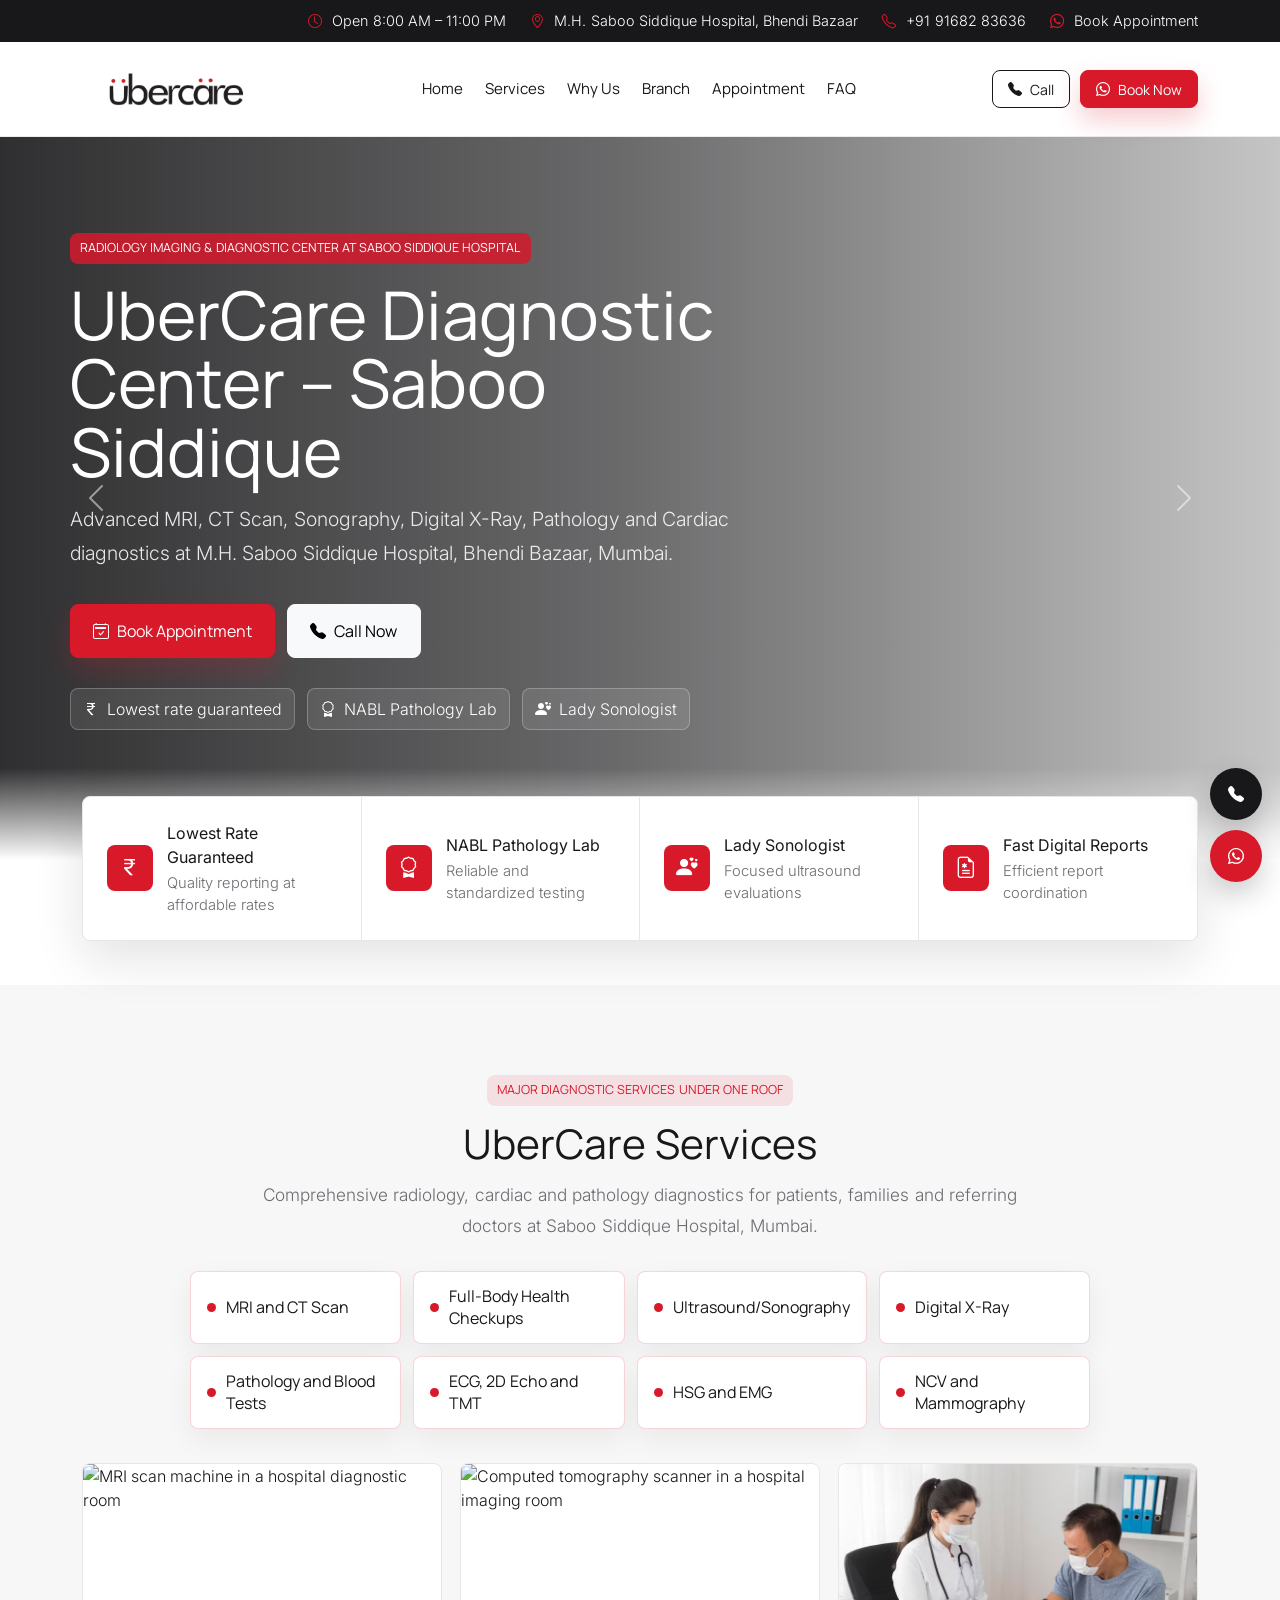
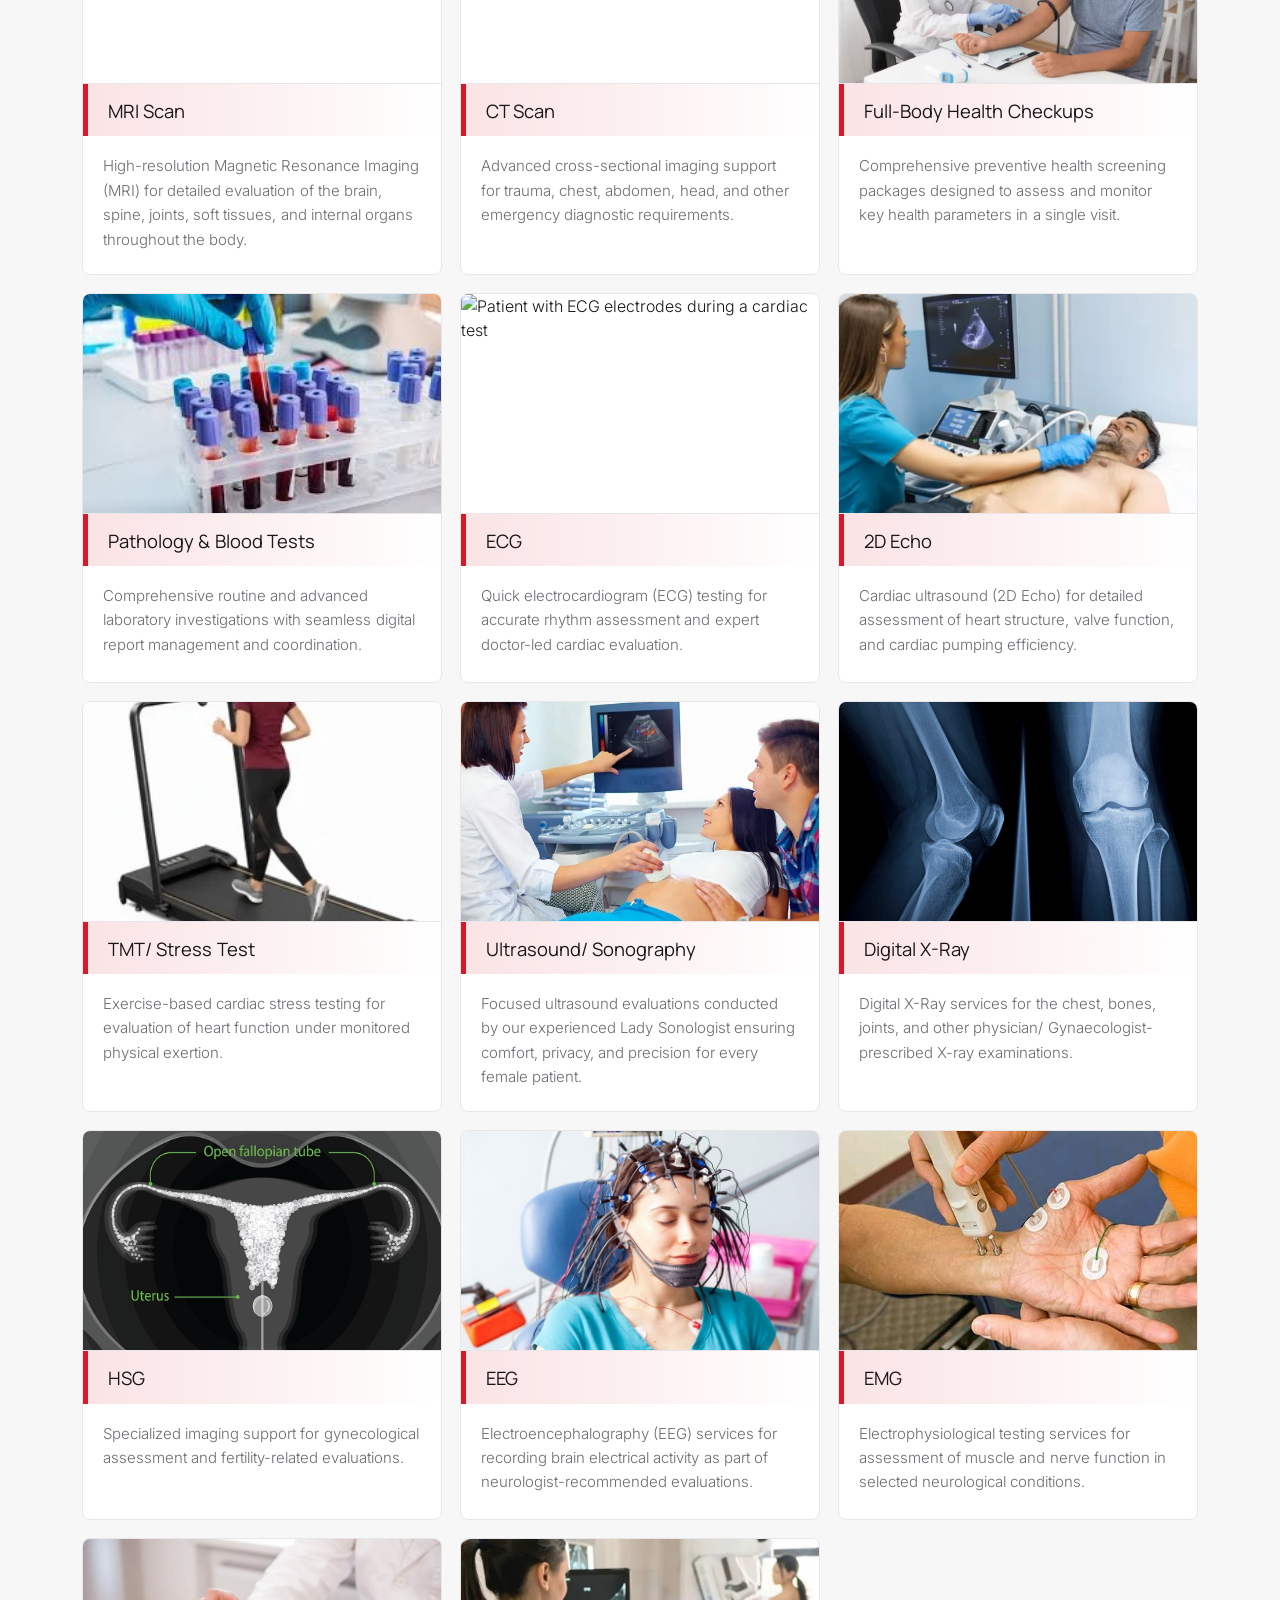
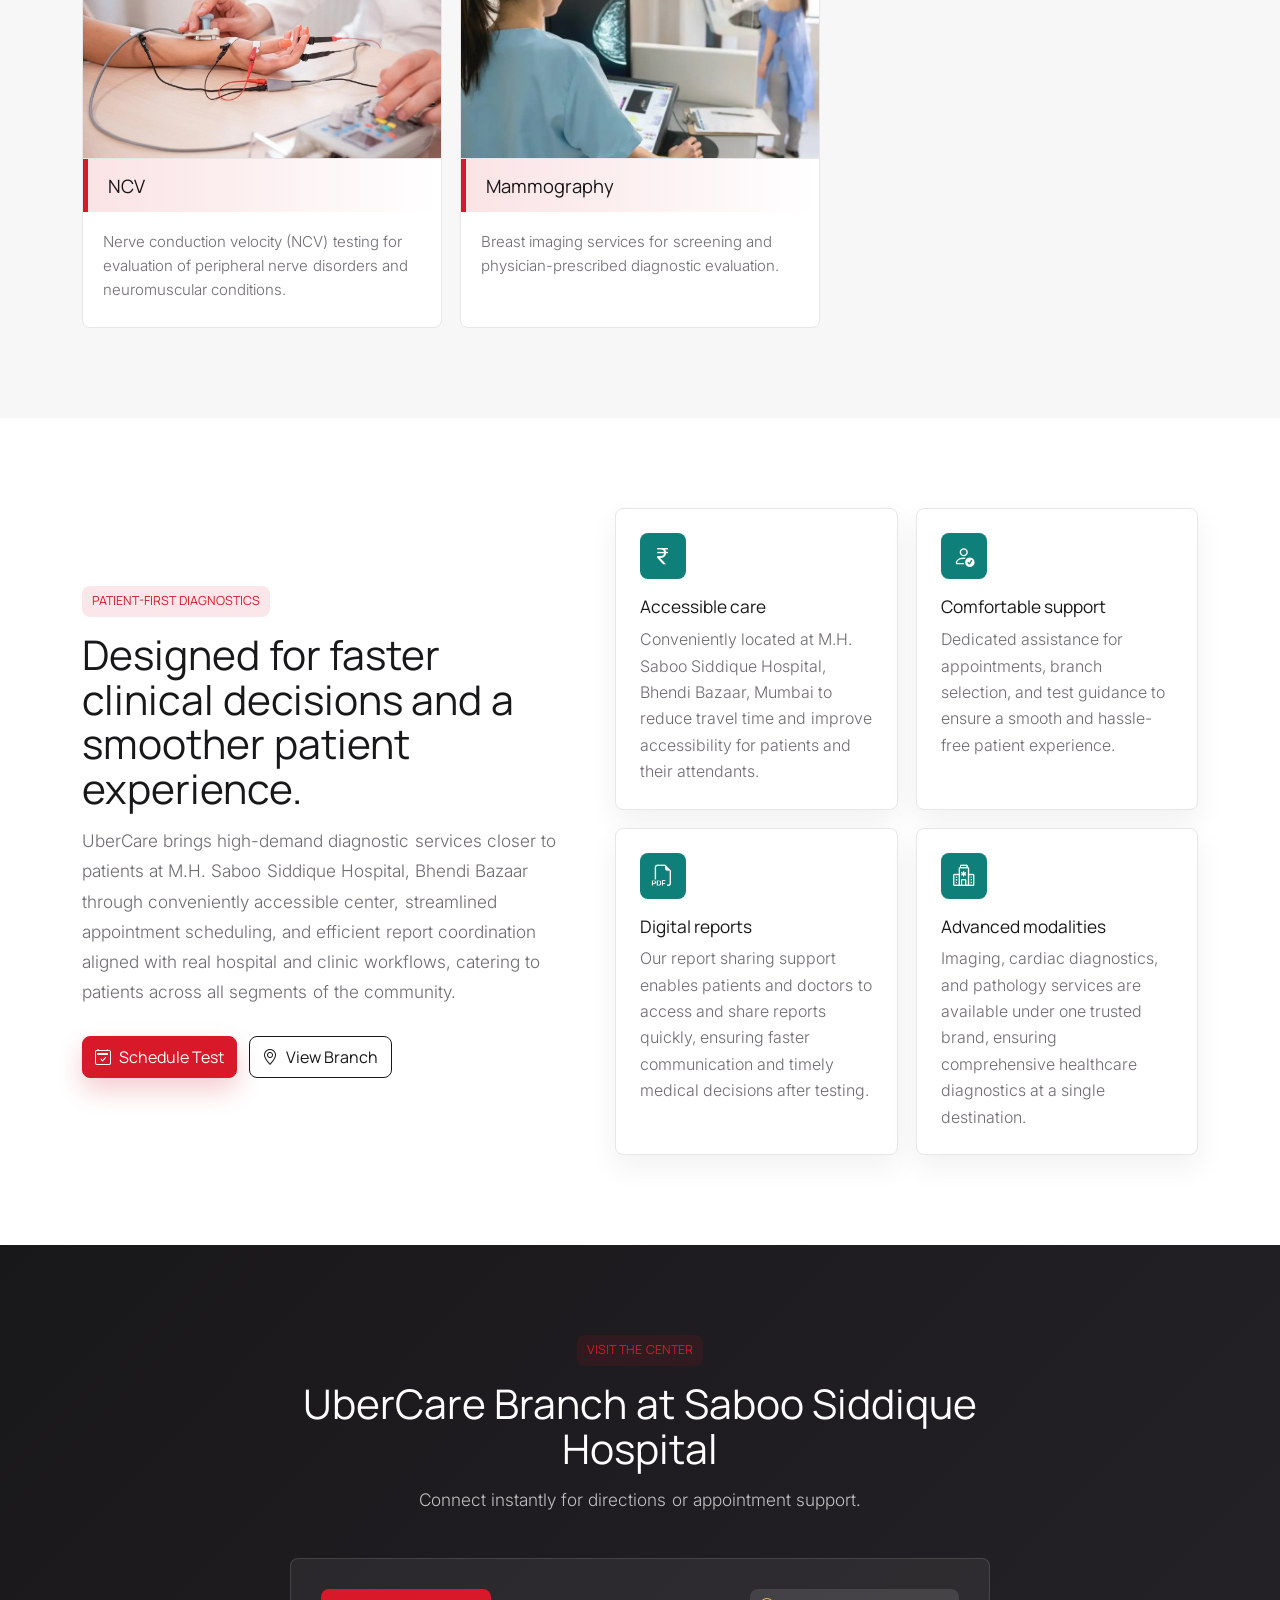
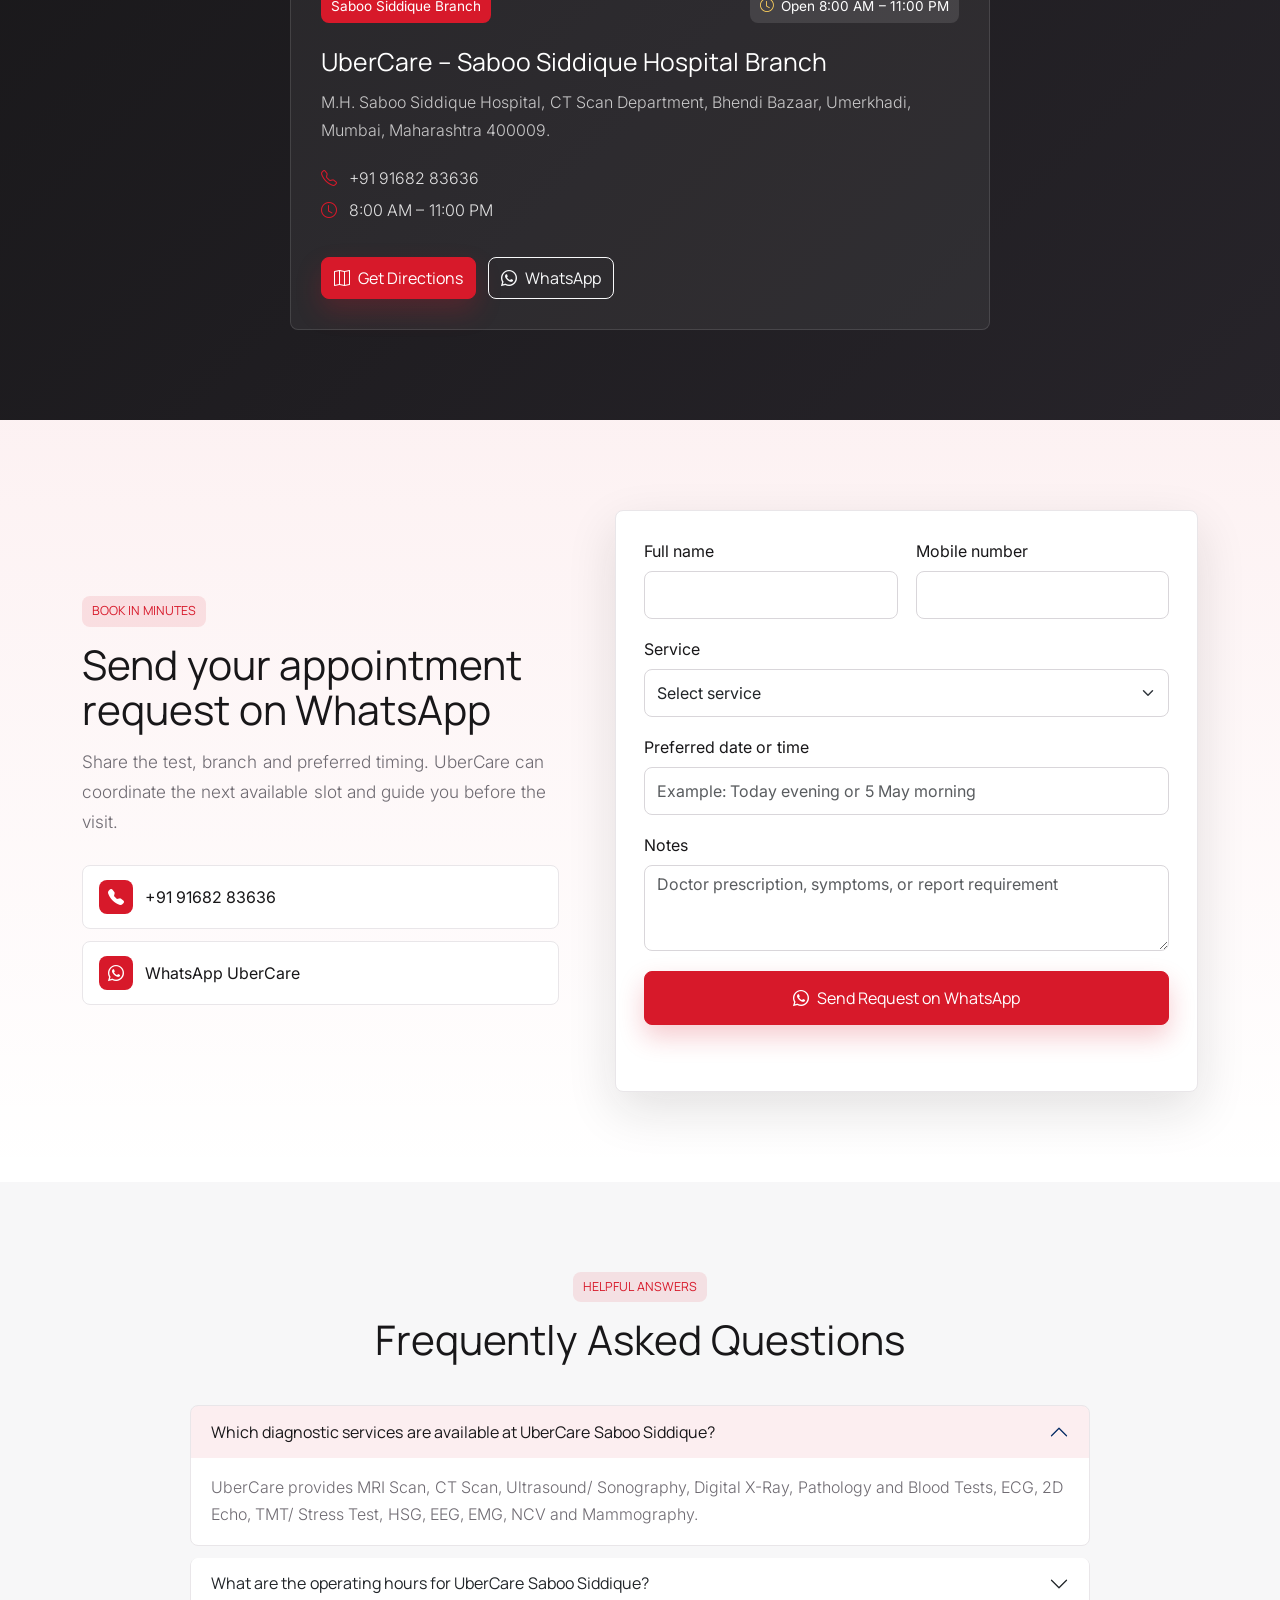
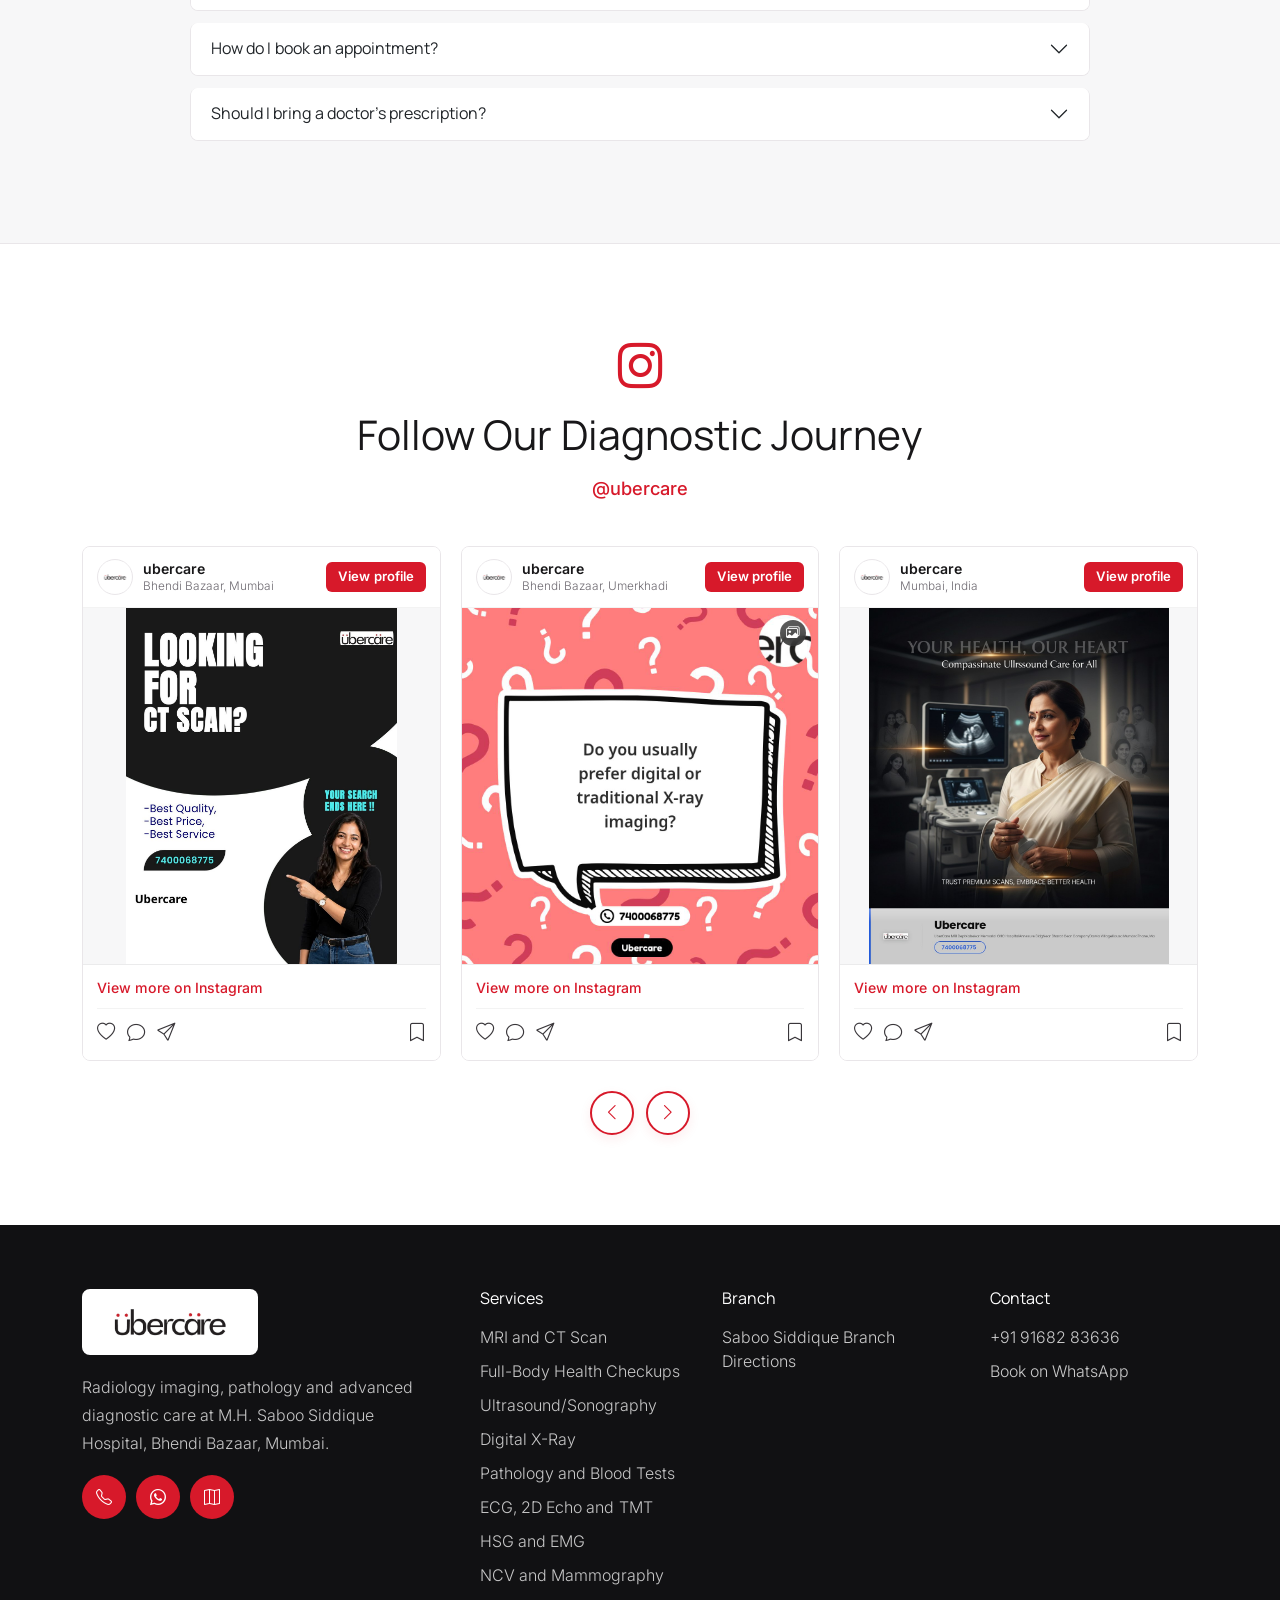
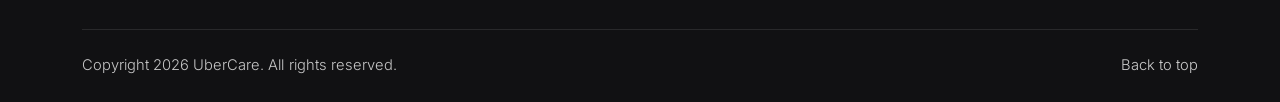
==== commit 8505b119: "initial commit" ====
--- a/saboo-siddique/index.html
+++ b/saboo-siddique/index.html
@@ -483,7 +483,7 @@
                   autocomplete="tel" required>
                 <div class="invalid-feedback">Please enter a valid mobile number.</div>
               </div>
-              <div class="form-field">
+              <div class="form-field form-field--wide">
                 <label for="serviceName">Service</label>
                 <select id="serviceName" name="serviceName" class="form-select" required>
                   <option value="">Select service</option>
@@ -503,14 +503,6 @@
                   <option>Mammography</option>
                 </select>
                 <div class="invalid-feedback">Please select a service.</div>
-              </div>
-              <div class="form-field">
-                <label for="branchName">Preferred branch</label>
-                <select id="branchName" name="branchName" class="form-select" required>
-                  <option value="">Select branch</option>
-                  <option value="UberCare – Saboo Siddique Hospital Branch" selected>UberCare – Saboo Siddique Hospital Branch</option>
-                </select>
-                <div class="invalid-feedback">Please select a branch.</div>
               </div>
               <div class="form-field form-field--wide">
                 <label for="preferredTime">Preferred date or time</label>
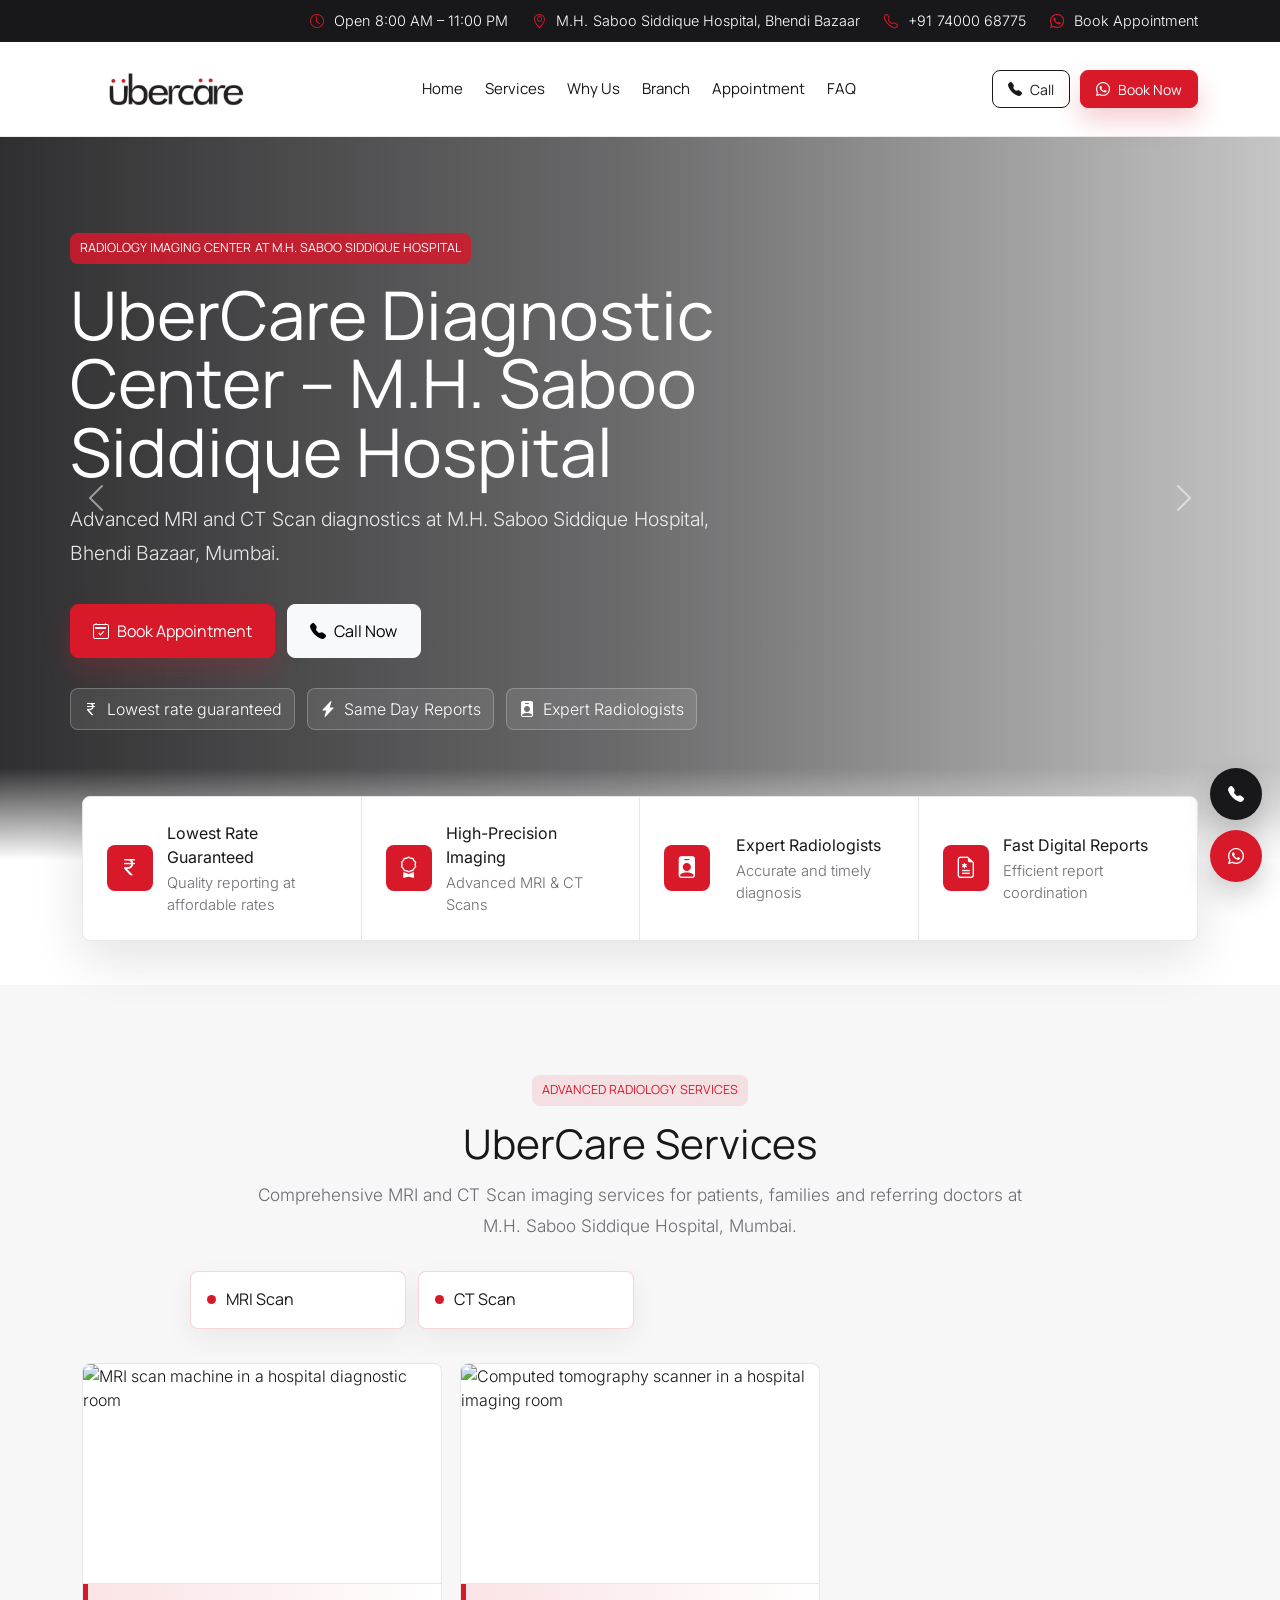
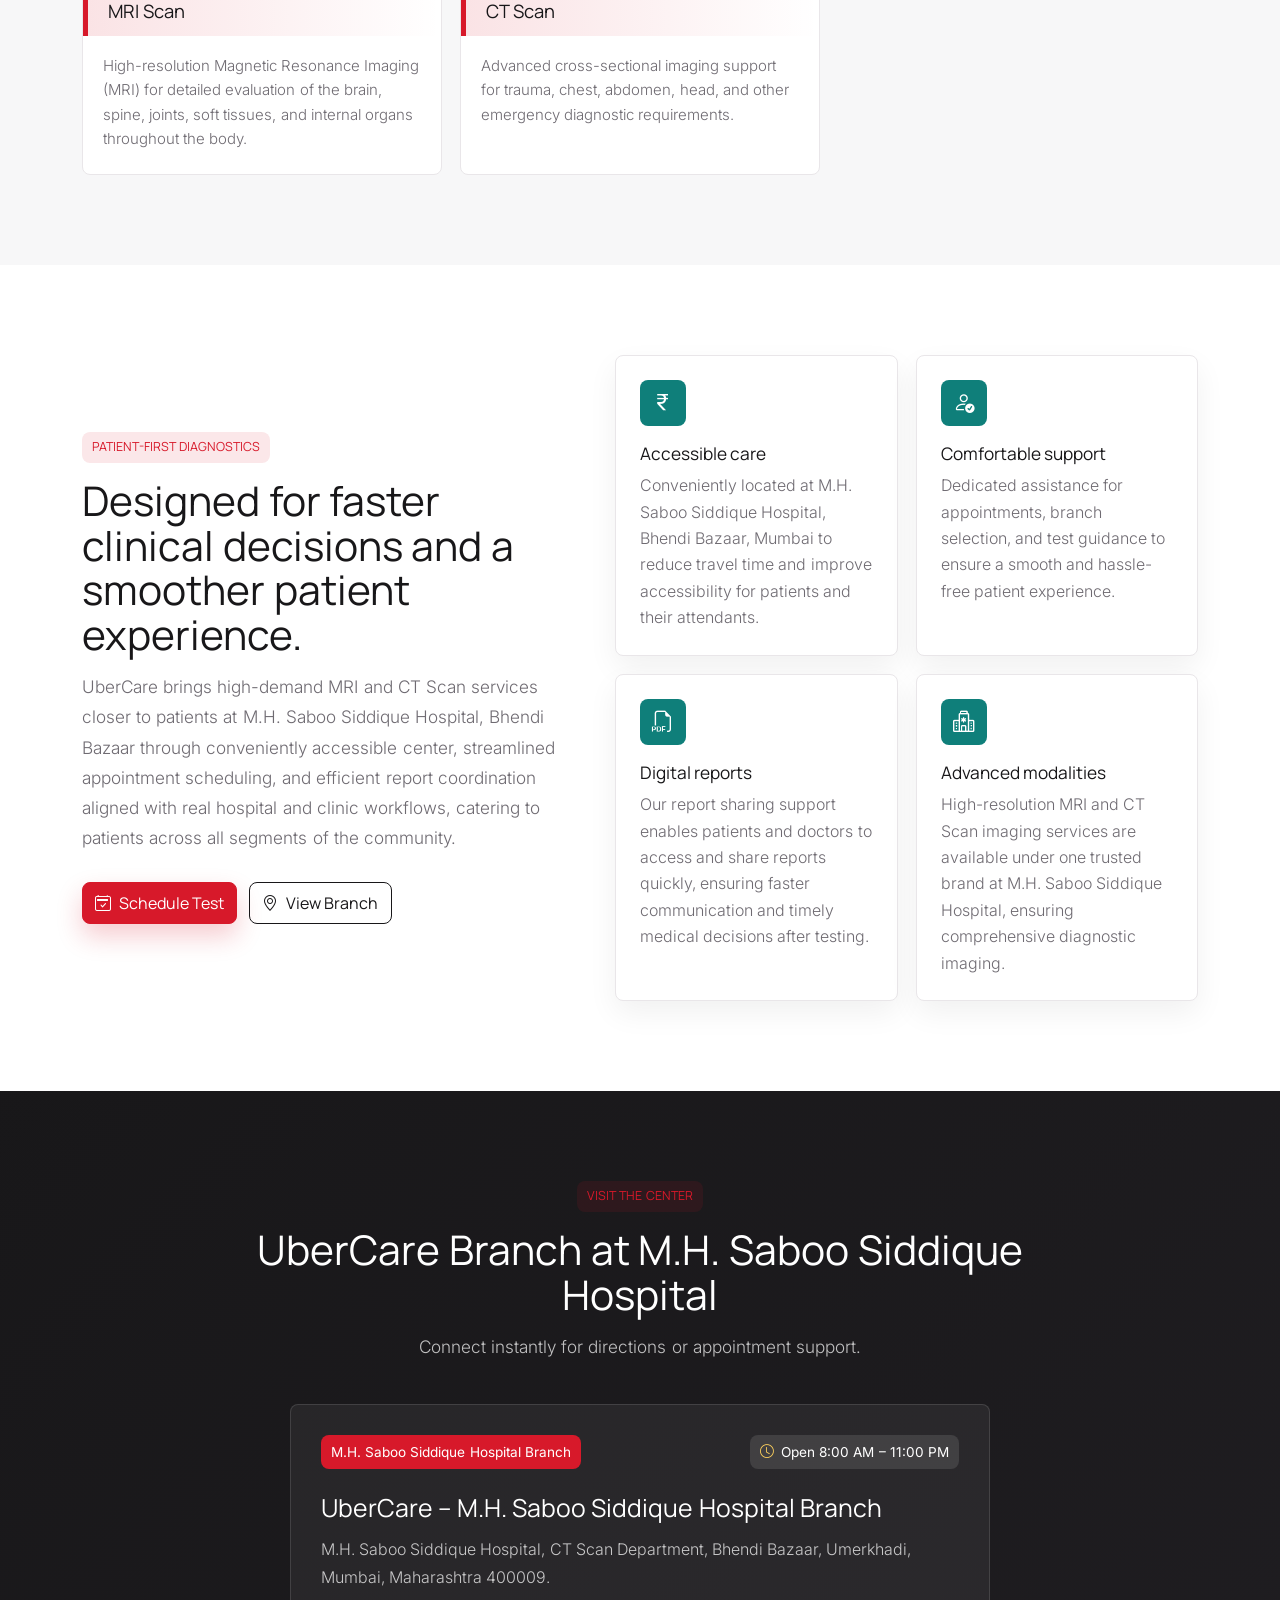
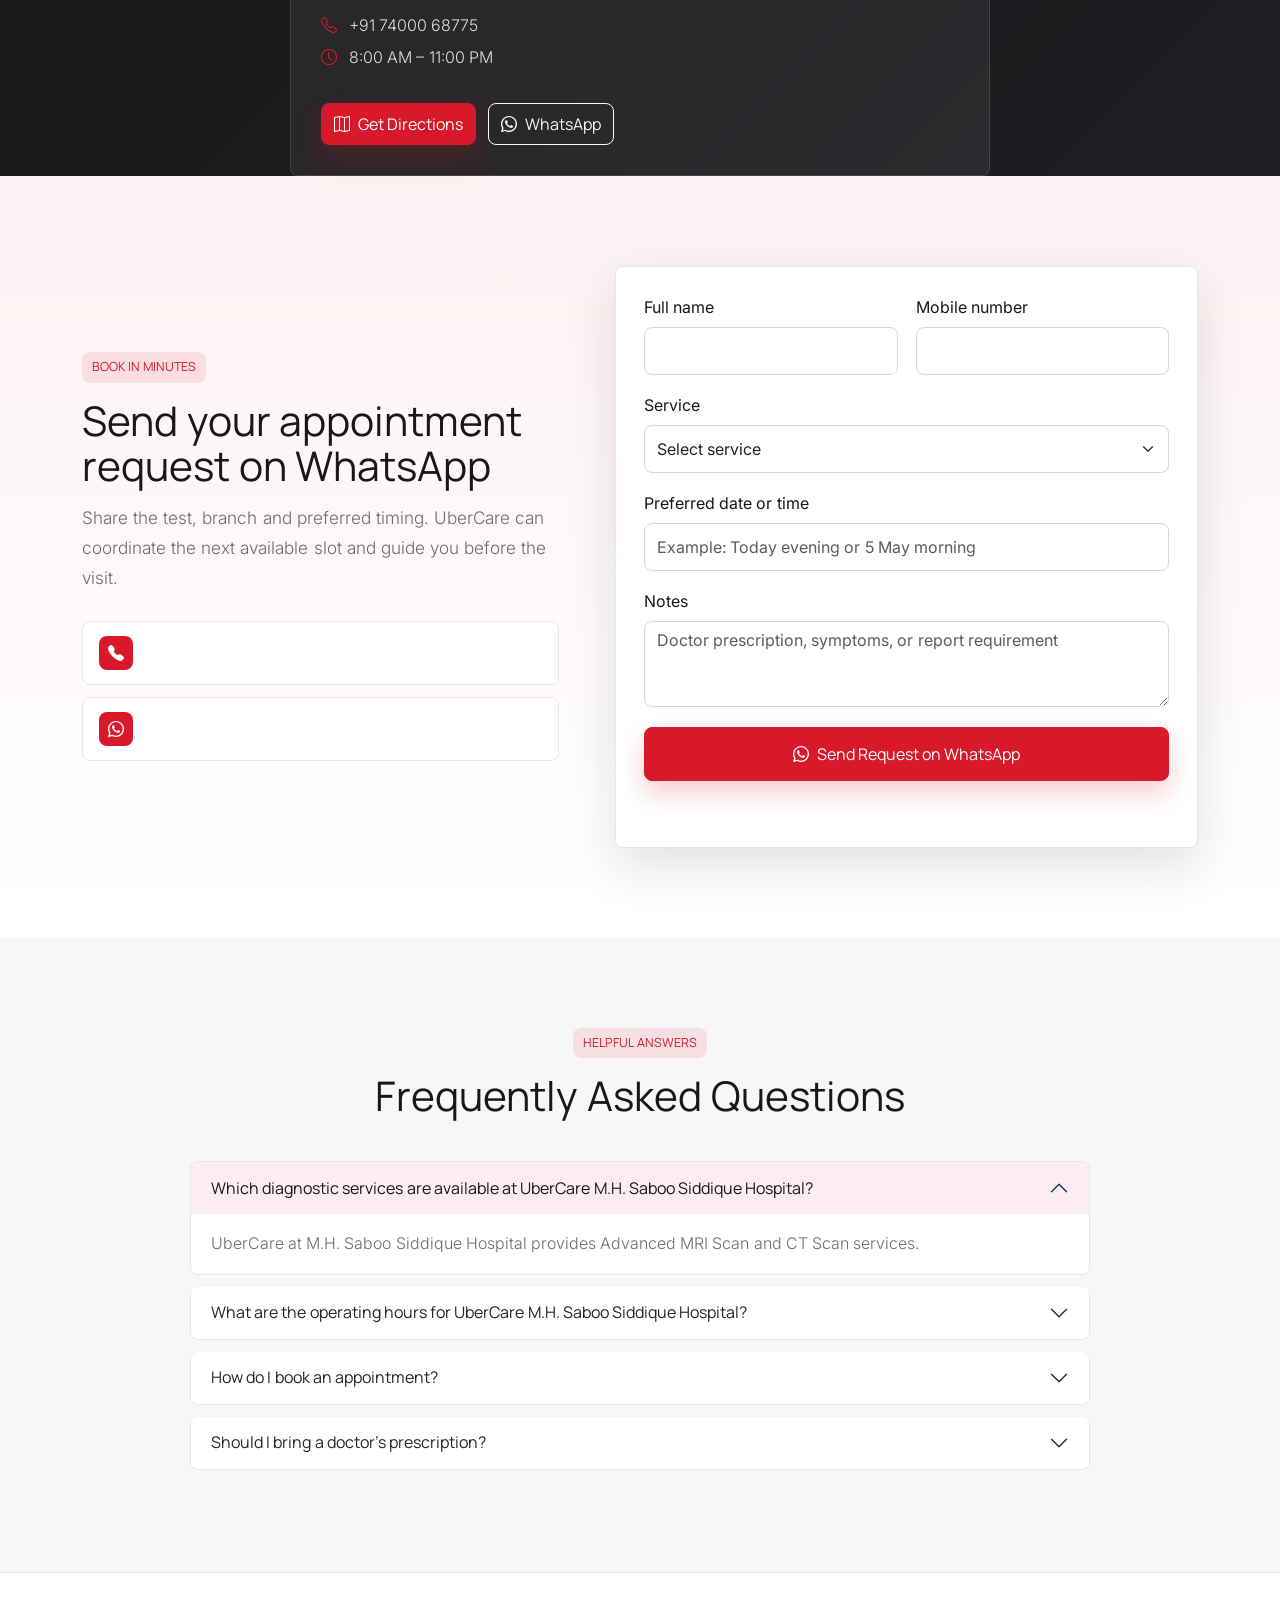
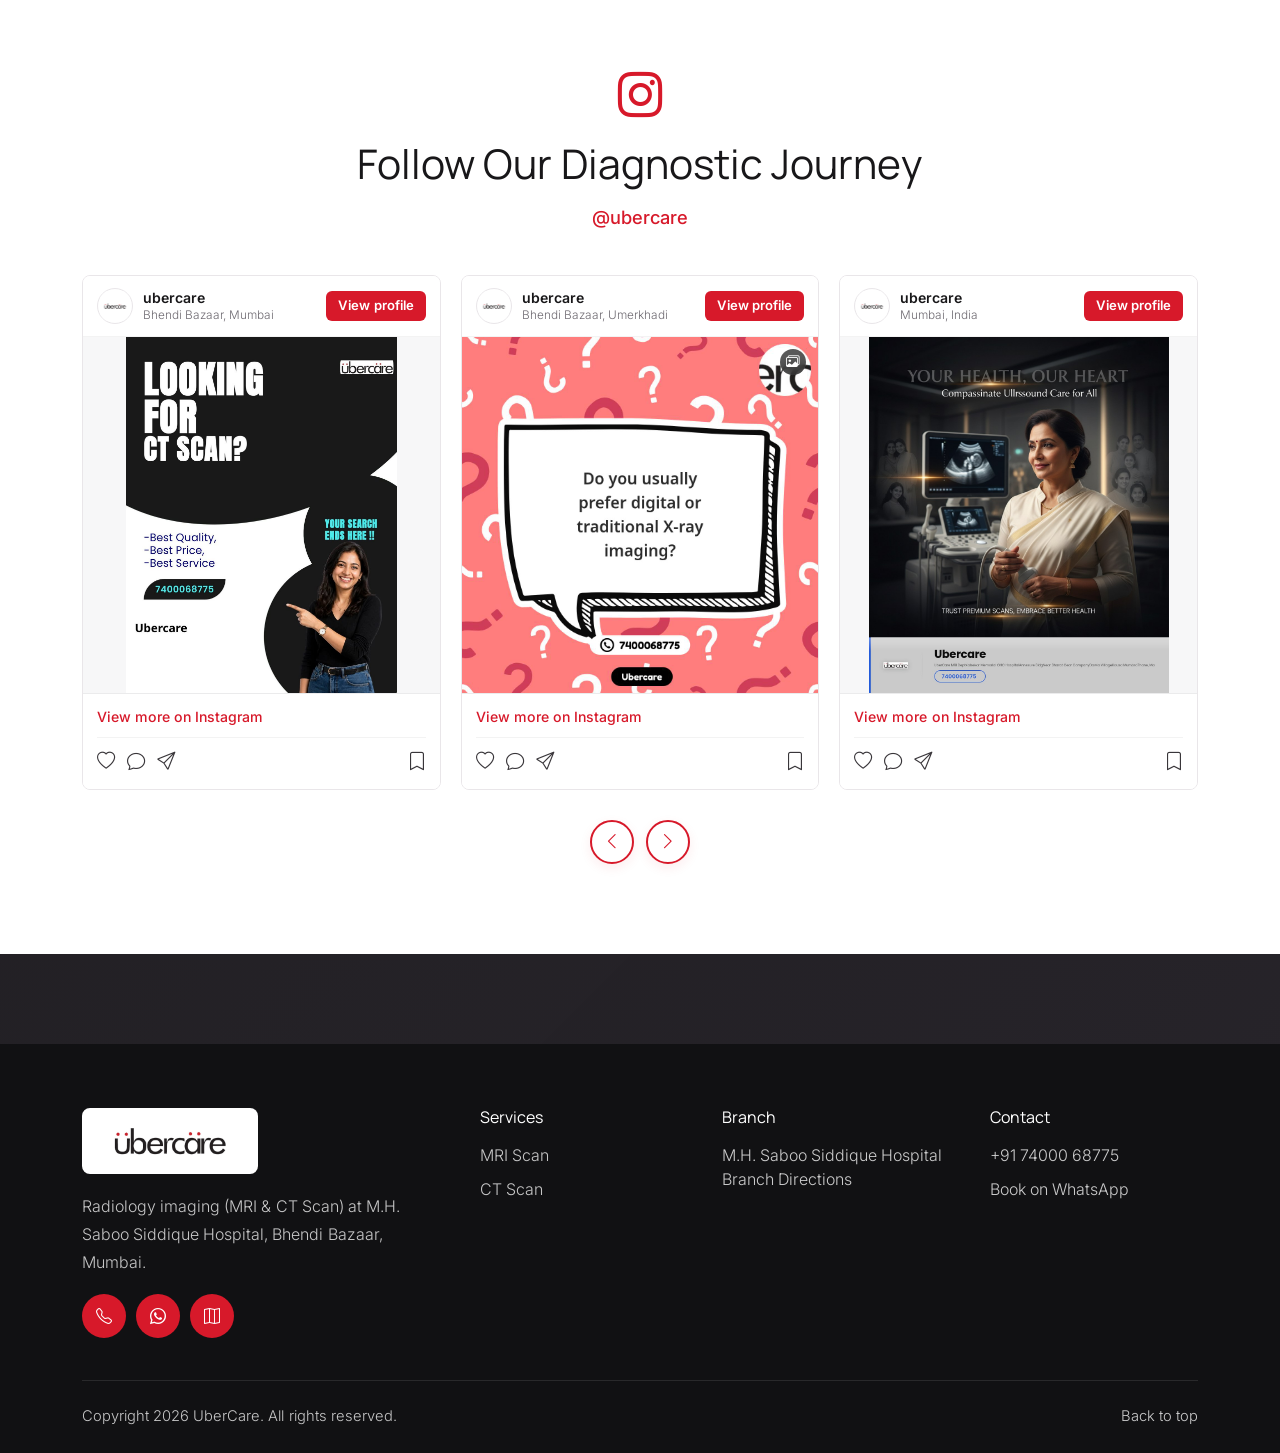
==== commit 8d56b718: "initial commit" ====
--- a/saboo-siddique/index.html
+++ b/saboo-siddique/index.html
@@ -4,28 +4,28 @@
 <head>
   <meta charset="utf-8">
   <meta name="viewport" content="width=device-width, initial-scale=1">
-  <title>UberCare Saboo Siddique Hospital | MRI, CT Scan & Diagnostic Centre in Mumbai</title>
+  <title>UberCare M.H. Saboo Siddique Hospital | MRI & CT Scan Center in Mumbai</title>
   <meta name="description"
-    content="UberCare Radiology Imaging & Diagnostic Center at M.H. Saboo Siddique Hospital, Bhendi Bazaar, Mumbai offers Advanced MRI, CT Scan, Sonography, Digital X-Ray, Pathology and Cardiac diagnostics.">
+    content="UberCare Radiology Imaging Center at M.H. Saboo Siddique Hospital, Bhendi Bazaar, Mumbai offers Advanced MRI and CT Scan diagnostics.">
   <meta name="keywords"
-    content="diagnostic center in Bhendi Bazaar, MRI scan Saboo Siddique, CT scan Saboo Siddique, sonography Saboo Siddique, pathology lab Saboo Siddique, digital x-ray Saboo Siddique, UberCare Saboo Siddique">
+    content="diagnostic center in Bhendi Bazaar, MRI scan M.H. Saboo Siddique Hospital, CT scan M.H. Saboo Siddique Hospital, UberCare M.H. Saboo Siddique Hospital">
   <meta name="robots" content="index, follow">
   <meta name="author" content="UberCare">
   <link rel="canonical" href="https://ubercare.co.in/saboo-siddique/">
   <link rel="icon" type="image/png" href="assets/images/favicon.png">
 
   <meta property="og:type" content="website">
-  <meta property="og:title" content="UberCare Saboo Siddique Hospital | Advanced Diagnostic Center">
+  <meta property="og:title" content="UberCare M.H. Saboo Siddique Hospital | Advanced Diagnostic Center">
   <meta property="og:description"
-    content="Book Advanced MRI, CT Scan, Sonography, Digital X-Ray, Pathology and Cardiac diagnostics at UberCare – Saboo Siddique Hospital, Bhendi Bazaar, Mumbai.">
+    content="Book Advanced MRI & CT Scan diagnostics at UberCare – M.H. Saboo Siddique Hospital, Bhendi Bazaar, Mumbai.">
   <meta property="og:url" content="https://ubercare.co.in/saboo-siddique/">
   <meta property="og:image" content="assets/images/Ubercare%20Logo.png">
   <meta property="og:locale" content="en_IN">
 
   <meta name="twitter:card" content="summary_large_image">
-  <meta name="twitter:title" content="UberCare Saboo Siddique Hospital | MRI, CT Scan & Diagnostic Center">
+  <meta name="twitter:title" content="UberCare M.H. Saboo Siddique Hospital | MRI & CT Scan Center">
   <meta name="twitter:description"
-    content="Advanced diagnostic care at Saboo Siddique Hospital, Mumbai with CT Scan, MRI, pathology and quick appointment support.">
+    content="Advanced diagnostic care at M.H. Saboo Siddique Hospital, Mumbai with CT Scan, MRI, and quick appointment support.">
   <meta name="theme-color" content="#d7192a">
 
   <link rel="preconnect" href="https://fonts.googleapis.com">
@@ -47,8 +47,8 @@
       <div class="topbar__inner">
         <span><i class="bi bi-clock"></i> Open 8:00 AM – 11:00 PM</span>
         <span><i class="bi bi-geo-alt"></i> M.H. Saboo Siddique Hospital, Bhendi Bazaar</span>
-        <a href="tel:+919168283636"><i class="bi bi-telephone"></i> +91 91682 83636</a>
-        <a href="https://wa.me/919168283636?text=%F0%9F%91%8B%20Welcome%20to%20UberCare%20Diagnostic%20Center%20Saboo%20Siddique.%0A%0AWhich%20diagnostic%20service%20would%20you%20like%20to%20book%20today%3F%0A%0A1%EF%B8%8F%E2%83%A3%20MRI%20Scan%0A2%EF%B8%8F%E2%83%A3%20CT%20Scan%0A3%EF%B8%8F%E2%83%A3%20Sonography%20%2F%20Ultrasound%0A4%EF%B8%8F%E2%83%A3%20Digital%20X-Ray%0A5%EF%B8%8F%E2%83%A3%20Pathology%20%26%20Blood%20Tests%0A6%EF%B8%8F%E2%83%A3%20ECG%20%2F%202D%20Echo%20%2F%20TMT%0A7%EF%B8%8F%E2%83%A3%20Mammography%0A8%EF%B8%8F%E2%83%A3%20EEG%20%2F%20EMG%20%2F%20NCV%0A9%EF%B8%8F%E2%83%A3%20Full%20Body%20Checkup%0A%0A%F0%9F%93%84%20If%20you%20have%20a%20doctor%E2%80%99s%20prescription%20or%20recommendation%2C%20kindly%20share%20it.%0A%0A%E2%9C%85%20Thank%20you.%20Our%20service%20executive%20will%20call%20you%20back%20and%20assist%20you%20further."
+        <a href="tel:+917400068775"><i class="bi bi-telephone"></i> +91 74000 68775</a>
+        <a href="https://wa.me/917400068775?text=%F0%9F%91%8B%20Welcome%20to%20UberCare%20Diagnostic%20Center%20M.H.%20Saboo%20Siddique%20Hospital.%0A%0AWhich%20diagnostic%20service%20would%20you%20like%20to%20book%20today%3F%0A%0A1%EF%B8%8F%E2%83%A3%20MRI%20Scan%0A2%EF%B8%8F%E2%83%A3%20CT%20Scan%0A%0A%F0%9F%93%84%20If%20you%20have%20a%20doctor%E2%80%99s%20prescription%20or%20recommendation%2C%20kindly%20share%20it.%0A%0A%E2%9C%85%20Thank%20you.%20Our%20service%20executive%20will%20call%20you%20back%20and%20assist%20you%20further."
           target="_blank" rel="noopener"><i class="bi bi-whatsapp"></i> Book Appointment</a>
       </div>
     </div>
@@ -74,12 +74,12 @@
             <li class="nav-item"><a class="nav-link" href="#faq">FAQ</a></li>
           </ul>
           <div class="header-actions">
-            <a class="btn btn-outline-dark btn-sm" href="tel:+919168283636">
+            <a class="btn btn-outline-dark btn-sm" href="tel:+917400068775">
               <i class="bi bi-telephone-fill"></i>
               Call
             </a>
             <a class="btn btn-brand btn-sm"
-              href="https://wa.me/919168283636?text=%F0%9F%91%8B%20Welcome%20to%20UberCare%20Diagnostic%20Center%20Saboo%20Siddique.%0A%0AWhich%20diagnostic%20service%20would%20you%20like%20to%20book%20today%3F%0A%0A1%EF%B8%8F%E2%83%A3%20MRI%20Scan%0A2%EF%B8%8F%E2%83%A3%20CT%20Scan%0A3%EF%B8%8F%E2%83%A3%20Sonography%20%2F%20Ultrasound%0A4%EF%B8%8F%E2%83%A3%20Digital%20X-Ray%0A5%EF%B8%8F%E2%83%A3%20Pathology%20%26%20Blood%20Tests%0A6%EF%B8%8F%E2%83%A3%20ECG%20%2F%202D%20Echo%20%2F%20TMT%0A7%EF%B8%8F%E2%83%A3%20Mammography%0A8%EF%B8%8F%E2%83%A3%20EEG%20%2F%20EMG%20%2F%20NCV%0A9%EF%B8%8F%E2%83%A3%20Full%20Body%20Checkup%0A%0A%F0%9F%93%84%20If%20you%20have%20a%20doctor%E2%80%99s%20prescription%20or%20recommendation%2C%20kindly%20share%20it.%0A%0A%E2%9C%85%20Thank%20you.%20Our%20service%20executive%20will%20call%20you%20back%20and%20assist%20you%20further."
+              href="https://wa.me/917400068775?text=%F0%9F%91%8B%20Welcome%20to%20UberCare%20Diagnostic%20Center%20M.H.%20Saboo%20Siddique%20Hospital.%0A%0AWhich%20diagnostic%20service%20would%20you%20like%20to%20book%20today%3F%0A%0A1%EF%B8%8F%E2%83%A3%20MRI%20Scan%0A2%EF%B8%8F%E2%83%A3%20CT%20Scan%0A%0A%F0%9F%93%84%20If%20you%20have%20a%20doctor%E2%80%99s%20prescription%20or%20recommendation%2C%20kindly%20share%20it.%0A%0A%E2%9C%85%20Thank%20you.%20Our%20service%20executive%20will%20call%20you%20back%20and%20assist%20you%20further."
               target="_blank" rel="noopener">
               <i class="bi bi-whatsapp"></i>
               Book Now
@@ -106,23 +106,23 @@
             <div class="hero__overlay"></div>
             <div class="container hero__content">
               <div class="hero__copy">
-                <span class="eyebrow">Radiology Imaging & Diagnostic Center at Saboo Siddique Hospital</span>
-                <h1 id="hero-title-1">UberCare Diagnostic Center – Saboo Siddique</h1>
-                <p>Advanced MRI, CT Scan, Sonography, Digital X-Ray, Pathology and Cardiac diagnostics at M.H. Saboo Siddique Hospital, Bhendi Bazaar, Mumbai.</p>
+                <span class="eyebrow">Radiology Imaging Center at M.H. Saboo Siddique Hospital</span>
+                <h1 id="hero-title-1">UberCare Diagnostic Center – M.H. Saboo Siddique Hospital</h1>
+                <p>Advanced MRI and CT Scan diagnostics at M.H. Saboo Siddique Hospital, Bhendi Bazaar, Mumbai.</p>
                 <div class="hero__actions">
                   <a class="btn btn-brand btn-lg" href="#appointment">
                     <i class="bi bi-calendar2-check"></i>
                     Book Appointment
                   </a>
-                  <a class="btn btn-light btn-lg" href="tel:+919168283636">
+                  <a class="btn btn-light btn-lg" href="tel:+917400068775">
                     <i class="bi bi-telephone-fill"></i>
                     Call Now
                   </a>
                 </div>
                 <div class="hero__meta" aria-label="UberCare contact highlights">
                   <span><i class="bi bi-currency-rupee"></i> Lowest rate guaranteed</span>
-                  <span><i class="bi bi-award"></i> NABL Pathology Lab</span>
-                  <span><i class="bi bi-person-hearts"></i> Lady Sonologist</span>
+                  <span><i class="bi bi-lightning-charge-fill"></i> Same Day Reports</span>
+                  <span><i class="bi bi-person-badge-fill"></i> Expert Radiologists</span>
                 </div>
               </div>
             </div>
@@ -137,17 +137,16 @@
             <div class="hero__overlay"></div>
             <div class="container hero__content">
               <div class="hero__copy">
-                <span class="eyebrow" style="background: var(--brand-red); color: #fff;">NABL ACCREDITED DIAGNOSTIC
-                  CENTER</span>
-                <h1 id="hero-title-2">Trusted Reports.<br>Lowest Prices.<br>Right Here at Saboo Siddique.</h1>
-                <p>CT Scan & MRI &bull; Same Day Reports &bull; Lady Sonologist Available &bull; Affordable Rates Guaranteed
+                <span class="eyebrow" style="background: var(--brand-red); color: #fff;">ADVANCED RADIOLOGY CENTER</span>
+                <h1 id="hero-title-2">Trusted Reports.<br>Lowest Prices.<br>Right Here at M.H. Saboo Siddique Hospital.</h1>
+                <p>CT Scan & MRI &bull; Same Day Reports &bull; Expert Radiologists &bull; Affordable Rates Guaranteed
                 </p>
                 <div class="hero__actions">
                   <a class="btn btn-brand btn-lg" href="#appointment">
                     <i class="bi bi-calendar2-check"></i>
                     Book Appointment
                   </a>
-                  <a class="btn btn-light btn-lg" href="tel:+919168283636">
+                  <a class="btn btn-light btn-lg" href="tel:+917400068775">
                     <i class="bi bi-telephone-fill"></i>
                     Call Now
                   </a>
@@ -171,15 +170,14 @@
             <div class="container hero__content">
               <div class="hero__copy">
                 <span class="eyebrow" style="background: var(--brand-red); color: #fff;">LOWEST RATES GUARANTEED</span>
-                <h1 id="hero-title-3">Why Pay More<br>When Saboo Siddique Has<br>Uber Care?</h1>
-                <p>Get MRI, CT Scan, Sonography, Blood Tests &amp; more at prices that won't burn your pocket. Same
-                  quality. Half the cost.</p>
+                <h1 id="hero-title-3">Why Pay More<br>When M.H. Saboo Siddique Hospital Has<br>Uber Care?</h1>
+                <p>Get MRI and CT Scan at prices that won't burn your pocket. Same quality. Half the cost.</p>
                 <div class="hero__actions">
                   <a class="btn btn-brand btn-lg" href="#appointment">
                     <i class="bi bi-calendar2-check"></i>
                     Book Appointment
                   </a>
-                  <a class="btn btn-light btn-lg" href="tel:+919168283636">
+                  <a class="btn btn-light btn-lg" href="tel:+917400068775">
                     <i class="bi bi-telephone-fill"></i>
                     Call Now
                   </a>
@@ -221,15 +219,15 @@
           <div class="trust-item">
             <i class="bi bi-award"></i>
             <div>
-              <strong>NABL Pathology Lab</strong>
-              <span>Reliable and standardized testing</span>
+              <strong>High-Precision Imaging</strong>
+              <span>Advanced MRI & CT Scans</span>
             </div>
           </div>
           <div class="trust-item">
-            <i class="bi bi-person-hearts"></i>
+            <div style="font-size: 1.75rem; color: var(--brand-red); margin-right: 12px;"><i class="bi bi-person-badge-fill"></i></div>
             <div>
-              <strong>Lady Sonologist</strong>
-              <span>Focused ultrasound evaluations</span>
+              <strong>Expert Radiologists</strong>
+              <span>Accurate and timely diagnosis</span>
             </div>
           </div>
           <div class="trust-item">
@@ -246,19 +244,13 @@
     <section id="services" class="section section--light">
       <div class="container">
         <div class="section-heading">
-          <span class="eyebrow">Major Diagnostic Services under One Roof</span>
+          <span class="eyebrow">Advanced Radiology Services</span>
           <h2>UberCare Services</h2>
-          <p>Comprehensive radiology, cardiac and pathology diagnostics for patients, families and referring doctors at Saboo Siddique Hospital, Mumbai.</p>
+          <p>Comprehensive MRI and CT Scan imaging services for patients, families and referring doctors at M.H. Saboo Siddique Hospital, Mumbai.</p>
         </div>
         <ul class="modality-list" aria-label="Core diagnostic modalities">
-          <li>MRI and CT Scan</li>
-          <li>Full-Body Health Checkups </li>
-          <li>Ultrasound/Sonography</li>
-          <li>Digital X-Ray</li>
-          <li>Pathology and Blood Tests</li>
-          <li>ECG, 2D Echo and TMT</li>
-          <li>HSG and EMG</li>
-          <li>NCV and Mammography</li>
+          <li>MRI Scan</li>
+          <li>CT Scan</li>
         </ul>
         <div class="services-grid">
           <article class="service-card">
@@ -277,89 +269,6 @@
             <p>Advanced cross-sectional imaging support for trauma, chest, abdomen, head, and other emergency diagnostic
               requirements.</p>
           </article>
-          <article class="service-card">
-            <img class="service-card__image" src="./assets/images/modality/modality-11.jpeg"
-              alt="Doctor checking patient vital signs during a health checkup" loading="lazy">
-            <h3>Full-Body Health Checkups</h3>
-            <p>Comprehensive preventive health screening packages designed to assess and monitor key health parameters
-              in a single visit.</p>
-          </article>
-          <article class="service-card">
-            <img class="service-card__image" src="./assets/images/modality/modality-10-bt.jpeg"
-              alt="Laboratory technician preparing a blood test sample" loading="lazy">
-            <h3>Pathology & Blood Tests</h3>
-            <p>Comprehensive routine and advanced laboratory investigations with seamless digital report management and
-              coordination.</p>
-          </article>
-          <article class="service-card">
-            <img class="service-card__image"
-              src="https://i.pinimg.com/736x/c2/47/59/c2475902afe3384e1743d4f5897f3dea.jpg"
-              alt="Patient with ECG electrodes during a cardiac test" loading="lazy">
-            <h3>ECG</h3>
-            <p>Quick electrocardiogram (ECG) testing for accurate rhythm assessment and expert doctor-led cardiac
-              evaluation.</p>
-          </article>
-          <article class="service-card">
-            <img class="service-card__image" src="./assets/images/modality/modality-9-2d.jpeg"
-              alt="Ultrasound machine used for 2D echo diagnostics" loading="lazy">
-            <h3>2D Echo</h3>
-            <p>Cardiac ultrasound (2D Echo) for detailed assessment of heart structure, valve function, and cardiac
-              pumping efficiency.</p>
-          </article>
-          <article class="service-card">
-            <img class="service-card__image" src="./assets/images/modality/modality-1-stress-test.jpeg"
-              alt="Person walking on a treadmill for a stress test" loading="lazy">
-            <h3>TMT/ Stress Test</h3>
-            <p>Exercise-based cardiac stress testing for evaluation of heart function under monitored physical exertion.
-            </p>
-          </article>
-          <article class="service-card">
-            <img class="service-card__image" src="./assets/images/modality/modality-8-us.jpeg"
-              alt="Doctor performing an ultrasound scan in a clinic" loading="lazy">
-            <h3>Ultrasound/ Sonography</h3>
-            <p>Focused ultrasound evaluations conducted by our experienced Lady Sonologist ensuring comfort, privacy,
-              and precision for every female patient.</p>
-          </article>
-          <article class="service-card">
-            <img class="service-card__image" src="./assets/images/modality/modality-7-dxray.jpeg"
-              alt="Doctor analyzing an X-ray film" loading="lazy">
-            <h3>Digital X-Ray</h3>
-            <p>Digital X-Ray services for the chest, bones, joints, and other physician/ Gynaecologist-prescribed X-ray
-              examinations.</p>
-          </article>
-          <article class="service-card">
-            <img class="service-card__image" src="./assets/images/modality/modality-6-hsg-xray.jpeg"
-              alt="Doctors reviewing diagnostic X-ray imaging" loading="lazy">
-            <h3>HSG</h3>
-            <p>Specialized imaging support for gynecological assessment and fertility-related evaluations.</p>
-          </article>
-          <article class="service-card">
-            <img class="service-card__image" src="./assets/images/modality/modality-5-eeg.jpeg"
-              alt="Brain medical imaging scans for neurological diagnostics" loading="lazy">
-            <h3>EEG</h3>
-            <p>Electroencephalography (EEG) services for recording brain electrical activity as part of
-              neurologist-recommended evaluations.</p>
-          </article>
-          <article class="service-card">
-            <img class="service-card__image" src="./assets/images/modality/modality-3-emg.jpeg"
-              alt="Close-up of medical electrodes used for diagnostic testing" loading="lazy">
-            <h3>EMG</h3>
-            <p>Electrophysiological testing services for assessment of muscle and nerve function in selected
-              neurological conditions.</p>
-          </article>
-          <article class="service-card">
-            <img class="service-card__image" src="./assets/images/modality/modality-4-ncv.jpeg"
-              alt="Healthcare professional placing electrodes for nerve and cardiac testing" loading="lazy">
-            <h3>NCV</h3>
-            <p>Nerve conduction velocity (NCV) testing for evaluation of peripheral nerve disorders and neuromuscular
-              conditions.</p>
-          </article>
-          <article class="service-card">
-            <img class="service-card__image" src="./assets/images/modality/modality-2-digital .jpeg"
-              alt="Healthcare worker holding a breast cancer awareness ribbon" loading="lazy">
-            <h3>Mammography</h3>
-            <p>Breast imaging services for screening and physician-prescribed diagnostic evaluation.</p>
-          </article>
         </div>
       </div>
     </section>
@@ -370,7 +279,7 @@
           <div>
             <span class="eyebrow">Patient-first diagnostics</span>
             <h2>Designed for faster clinical decisions and a smoother patient experience.</h2>
-            <p class="lead">UberCare brings high-demand diagnostic services closer to patients at M.H. Saboo Siddique Hospital, Bhendi Bazaar through conveniently accessible center, streamlined appointment scheduling, and efficient report coordination aligned with real hospital and clinic workflows, catering to patients across all segments of the community.</p>
+            <p class="lead">UberCare brings high-demand MRI and CT Scan services closer to patients at M.H. Saboo Siddique Hospital, Bhendi Bazaar through conveniently accessible center, streamlined appointment scheduling, and efficient report coordination aligned with real hospital and clinic workflows, catering to patients across all segments of the community.</p>
             <div class="why-actions">
               <a class="btn btn-brand" href="#appointment">
                 <i class="bi bi-calendar2-check"></i>
@@ -410,8 +319,7 @@
               <i class="bi bi-hospital"></i>
               <div>
                 <h3>Advanced modalities</h3>
-                <p>Imaging, cardiac diagnostics, and pathology services are available under one trusted brand, ensuring
-                  comprehensive healthcare diagnostics at a single destination.</p>
+                <p>High-resolution MRI and CT Scan imaging services are available under one trusted brand at M.H. Saboo Siddique Hospital, ensuring comprehensive diagnostic imaging.</p>
               </div>
             </div>
           </div>
@@ -423,19 +331,19 @@
       <div class="container">
         <div class="section-heading section-heading--inverse">
           <span class="eyebrow">Visit the center</span>
-          <h2>UberCare Branch at Saboo Siddique Hospital</h2>
+          <h2>UberCare Branch at M.H. Saboo Siddique Hospital</h2>
           <p>Connect instantly for directions or appointment support.</p>
         </div>
         <div class="branch-grid">
           <article class="branch-card" style="grid-column: 1 / -1; max-width: 700px; margin: 0 auto; width: 100%;">
             <div class="branch-card__top">
-              <span class="branch-badge">Saboo Siddique Branch</span>
+              <span class="branch-badge">M.H. Saboo Siddique Hospital Branch</span>
               <span class="branch-status"><i class="bi bi-clock"></i> Open 8:00 AM – 11:00 PM</span>
             </div>
-            <h3>UberCare – Saboo Siddique Hospital Branch</h3>
+            <h3>UberCare – M.H. Saboo Siddique Hospital Branch</h3>
             <p>M.H. Saboo Siddique Hospital, CT Scan Department, Bhendi Bazaar, Umerkhadi, Mumbai, Maharashtra 400009.</p>
             <ul class="branch-details">
-              <li><i class="bi bi-telephone"></i> <a href="tel:+919168283636">+91 91682 83636</a></li>
+              <li><i class="bi bi-telephone"></i> <a href="tel:+917400068775">+91 74000 68775</a></li>
               <li><i class="bi bi-clock"></i> 8:00 AM – 11:00 PM</li>
             </ul>
             <div class="branch-actions">
@@ -444,7 +352,7 @@
                 Get Directions
               </a>
               <a class="btn btn-outline-light"
-                href="https://wa.me/919168283636?text=%F0%9F%91%8B%20Welcome%20to%20UberCare%20Diagnostic%20Center%20Saboo%20Siddique.%0A%0AWhich%20diagnostic%20service%20would%20you%20like%20to%20book%20today%3F%0A%0A1%EF%B8%8F%E2%83%A3%20MRI%20Scan%0A2%EF%B8%8F%E2%83%A3%20CT%20Scan%0A3%EF%B8%8F%E2%83%A3%20Sonography%20%2F%20Ultrasound%0A4%EF%B8%8F%E2%83%A3%20Digital%20X-Ray%0A5%EF%B8%8F%E2%83%A3%20Pathology%20%26%20Blood%20Tests%0A6%EF%B8%8F%E2%83%A3%20ECG%20%2F%202D%20Echo%20%2F%20TMT%0A7%EF%B8%8F%E2%83%A3%20Mammography%0A8%EF%B8%8F%E2%83%A3%20EEG%20%2F%20EMG%20%2F%20NCV%0A9%EF%B8%8F%E2%83%A3%20Full%20Body%20Checkup%0A%0A%F0%9F%93%84%20If%20you%20have%20a%20doctor%E2%80%99s%20prescription%20or%20recommendation%2C%20kindly%20share%20it.%0A%0A%E2%9C%85%20Thank%20you.%20Our%20service%20executive%20will%20call%20you%20back%20and%20assist%20you%20further."
+                href="https://wa.me/917400068775?text=%F0%9F%91%8B%20Welcome%20to%20UberCare%20Diagnostic%20Center%20M.H.%20Saboo%20Siddique%20Hospital.%0A%0AWhich%20diagnostic%20service%20would%20you%20like%20to%20book%20today%3F%0A%0A1%EF%B8%8F%E2%83%A3%20MRI%20Scan%0A2%EF%B8%8F%E2%83%A3%20CT%20Scan%0A%0A%F0%9F%93%84%20If%20you%20have%20a%20doctor%E2%80%99s%20prescription%20or%20recommendation%2C%20kindly%20share%20it.%0A%0A%E2%9C%85%20Thank%20you.%20Our%20service%20executive%20will%20call%20you%20back%20and%20assist%20you%20further."
                 target="_blank" rel="noopener">
                 <i class="bi bi-whatsapp"></i>
                 WhatsApp
@@ -453,9 +361,7 @@
           </article>
         </div>
       </div>
-    </section>
-
-    <section id="appointment" class="section appointment-section">
+        <section id="appointment" class="section appointment-section">
       <div class="container">
         <div class="appointment-layout">
           <div class="appointment-copy">
@@ -464,8 +370,8 @@
             <p class="lead">Share the test, branch and preferred timing. UberCare can coordinate the next available slot
               and guide you before the visit.</p>
             <div class="contact-list">
-              <a href="tel:+919168283636"><i class="bi bi-telephone-fill"></i> +91 91682 83636</a>
-              <a href="https://wa.me/919168283636?text=%F0%9F%91%8B%20Welcome%20to%20UberCare%20Diagnostic%20Center%20Saboo%20Siddique.%0A%0AWhich%20diagnostic%20service%20would%20you%20like%20to%20book%20today%3F%0A%0A1%EF%B8%8F%E2%83%A3%20MRI%20Scan%0A2%EF%B8%8F%E2%83%A3%20CT%20Scan%0A3%EF%B8%8F%E2%83%A3%20Sonography%20%2F%20Ultrasound%0A4%EF%B8%8F%E2%83%A3%20Digital%20X-Ray%0A5%EF%B8%8F%E2%83%A3%20Pathology%20%26%20Blood%20Tests%0A6%EF%B8%8F%E2%83%A3%20ECG%20%2F%202D%20Echo%20%2F%20TMT%0A7%EF%B8%8F%E2%83%A3%20Mammography%0A8%EF%B8%8F%E2%83%A3%20EEG%20%2F%20EMG%20%2F%20NCV%0A9%EF%B8%8F%E2%83%A3%20Full%20Body%20Checkup%0A%0A%F0%9F%93%84%20If%20you%20have%20a%20doctor%E2%80%99s%20prescription%20or%20recommendation%2C%20kindly%20share%20it.%0A%0A%E2%9C%85%20Thank%20you.%20Our%20service%20executive%20will%20call%20you%20back%20and%20assist%20you%20further."
+              <a href="tel:+917400068775"><i class="bi bi-telephone-fill"></i> +91 74000 68775</a>
+              <a href="https://wa.me/917400068775?text=%F0%9F%91%8B%20Welcome%20to%20UberCare%20Diagnostic%20Center%20M.H.%20Saboo%20Siddique%20Hospital.%0A%0AWhich%20diagnostic%20service%20would%20you%20like%20to%20book%20today%3F%0A%0A1%EF%B8%8F%E2%83%A3%20MRI%20Scan%0A2%EF%B8%8F%E2%83%A3%20CT%20Scan%0A%0A%F0%9F%93%84%20If%20you%20have%20a%20doctor%E2%80%99s%20prescription%20or%20recommendation%2C%20kindly%20share%20it.%0A%0A%E2%9C%85%20Thank%20you.%20Our%20service%20executive%20will%20call%20you%20back%20and%20assist%20you%20further."
                 target="_blank" rel="noopener"><i class="bi bi-whatsapp"></i> WhatsApp UberCare</a>
             </div>
           </div>
@@ -489,18 +395,6 @@
                   <option value="">Select service</option>
                   <option>MRI Scan</option>
                   <option>CT Scan</option>
-                  <option>Full-Body Health Checkups</option>
-                  <option>Pathology & Blood Tests</option>
-                  <option>ECG</option>
-                  <option>2D Echo</option>
-                  <option>TMT/ Stress Test</option>
-                  <option>Ultrasound/ Sonography</option>
-                  <option>Digital X-Ray</option>
-                  <option>HSG</option>
-                  <option>EEG</option>
-                  <option>EMG</option>
-                  <option>NCV</option>
-                  <option>Mammography</option>
                 </select>
                 <div class="invalid-feedback">Please select a service.</div>
               </div>
@@ -537,13 +431,12 @@
             <h3 class="accordion-header">
               <button class="accordion-button" type="button" data-bs-toggle="collapse" data-bs-target="#faqOne"
                 aria-expanded="true" aria-controls="faqOne">
-                Which diagnostic services are available at UberCare Saboo Siddique?
+                Which diagnostic services are available at UberCare M.H. Saboo Siddique Hospital?
               </button>
             </h3>
             <div id="faqOne" class="accordion-collapse collapse show" data-bs-parent="#faqAccordion">
               <div class="accordion-body">
-                UberCare provides MRI Scan, CT Scan, Ultrasound/ Sonography, Digital X-Ray, Pathology and Blood Tests,
-                ECG, 2D Echo, TMT/ Stress Test, HSG, EEG, EMG, NCV and Mammography.
+                UberCare at M.H. Saboo Siddique Hospital provides Advanced MRI Scan and CT Scan services.
               </div>
             </div>
           </div>
@@ -551,12 +444,12 @@
             <h3 class="accordion-header">
               <button class="accordion-button collapsed" type="button" data-bs-toggle="collapse"
                 data-bs-target="#faqTwo" aria-expanded="false" aria-controls="faqTwo">
-                What are the operating hours for UberCare Saboo Siddique?
+                What are the operating hours for UberCare M.H. Saboo Siddique Hospital?
               </button>
             </h3>
             <div id="faqTwo" class="accordion-collapse collapse" data-bs-parent="#faqAccordion">
               <div class="accordion-body">
-                UberCare Saboo Siddique Hospital branch is open from 8:00 AM – 11:00 PM daily. For emergency visits, please call or WhatsApp prior to
+                UberCare M.H. Saboo Siddique Hospital branch is open from 8:00 AM – 11:00 PM daily. For emergency visits, please call or WhatsApp prior to
                 arrival to confirm test availability.
               </div>
             </div>
@@ -570,7 +463,7 @@
             </h3>
             <div id="faqThree" class="accordion-collapse collapse" data-bs-parent="#faqAccordion">
               <div class="accordion-body">
-                Use the WhatsApp form on this page or call +91 91682 83636, or select the branch direction link and
+                Use the WhatsApp form on this page or call +91 74000 68775, or select the branch direction link and
                 connect with the center directly.
               </div>
             </div>
@@ -584,10 +477,13 @@
             </h3>
             <div id="faqFour" class="accordion-collapse collapse" data-bs-parent="#faqAccordion">
               <div class="accordion-body">
-                For MRI Scan, CT Scan, specialized imaging and cardiac tests, carrying a doctor's prescription and
+                For MRI Scan and CT Scan imaging, carrying a doctor's prescription and
                 previous reports is recommended.
               </div>
             </div>
+          </div>
+        </div>
+      </div>
     </section>
 
     <!-- Instagram Feed Section -->
@@ -800,40 +696,34 @@
       <div class="footer-grid">
         <div>
           <img src="assets/images/Ubercare%20Logo.png" alt="UberCare logo" class="footer-logo" width="176" height="66">
-          <p>Radiology imaging, pathology and advanced diagnostic care at M.H. Saboo Siddique Hospital, Bhendi Bazaar, Mumbai.</p>
+          <p>Radiology imaging (MRI & CT Scan) at M.H. Saboo Siddique Hospital, Bhendi Bazaar, Mumbai.</p>
           <div class="footer-social">
-            <a href="tel:+919168283636" aria-label="Call UberCare"><i class="bi bi-telephone"></i></a>
-            <a href="https://wa.me/919168283636?text=%F0%9F%91%8B%20Welcome%20to%20UberCare%20Diagnostic%20Center%20Saboo%20Siddique.%0A%0AWhich%20diagnostic%20service%20would%20you%20like%20to%20book%20today%3F%0A%0A1%EF%B8%8F%E2%83%A3%20MRI%20Scan%0A2%EF%B8%8F%E2%83%A3%20CT%20Scan%0A3%EF%B8%8F%E2%83%A3%20Sonography%20%2F%20Ultrasound%0A4%EF%B8%8F%E2%83%A3%20Digital%20X-Ray%0A5%EF%B8%8F%E2%83%A3%20Pathology%20%26%20Blood%20Tests%0A6%EF%B8%8F%E2%83%A3%20ECG%20%2F%202D%20Echo%20%2F%20TMT%0A7%EF%B8%8F%E2%83%A3%20Mammography%0A8%EF%B8%8F%E2%83%A3%20EEG%20%2F%20EMG%20%2F%20NCV%0A9%EF%B8%8F%E2%83%A3%20Full%20Body%20Checkup%0A%0A%F0%9F%93%84%20If%20you%20have%20a%20doctor%E2%80%99s%20prescription%20or%20recommendation%2C%20kindly%20share%20it.%0A%0A%E2%9C%85%20Thank%20you.%20Our%20service%20executive%20will%20call%20you%20back%20and%20assist%20you%20further."
+            <a href="tel:+917400068775" aria-label="Call UberCare"><i class="bi bi-telephone"></i></a>
+            <a href="https://wa.me/917400068775?text=%F0%9F%91%8B%20Welcome%20to%20UberCare%20Diagnostic%20Center%20M.H.%20Saboo%20Siddique%20Hospital.%0A%0AWhich%20diagnostic%20service%20would%20you%20like%20to%20book%20today%3F%0A%0A1%EF%B8%8F%E2%83%A3%20MRI%20Scan%0A2%EF%B8%8F%E2%83%A3%20CT%20Scan%0A%0A%F0%9F%93%84%20If%20you%20have%20a%20doctor%E2%80%99s%20prescription%20or%20recommendation%2C%20kindly%20share%20it.%0A%0A%E2%9C%85%20Thank%20you.%20Our%20service%20executive%20will%20call%20you%20back%20and%20assist%20you%20further."
               target="_blank" rel="noopener" aria-label="WhatsApp UberCare"><i class="bi bi-whatsapp"></i></a>
             <a href="https://maps.google.com/?q=M.H.+Saboo+Siddique+Hospital,+CT+Scan+Department,+Bhendi+Bazaar,+Umerkhadi,+Mumbai,+Maharashtra+400009" target="_blank" rel="noopener"
-              aria-label="UberCare Saboo Siddique Branch directions"><i class="bi bi-map"></i></a>
+              aria-label="UberCare M.H. Saboo Siddique Hospital Branch directions"><i class="bi bi-map"></i></a>
           </div>
         </div>
         <div>
           <h2>Services</h2>
           <ul>
-            <li>MRI and CT Scan</li>
-            <li>Full-Body Health Checkups</li>
-            <li>Ultrasound/Sonography </li>
-            <li>Digital X-Ray</li>
-            <li>Pathology and Blood Tests</li>
-            <li>ECG, 2D Echo and TMT</li>
-            <li>HSG and EMG</li>
-            <li>NCV and Mammography</li>
+            <li>MRI Scan</li>
+            <li>CT Scan</li>
           </ul>
         </div>
         <div>
           <h2>Branch</h2>
           <ul>
-            <li><a href="https://maps.google.com/?q=M.H.+Saboo+Siddique+Hospital,+CT+Scan+Department,+Bhendi+Bazaar,+Umerkhadi,+Mumbai,+Maharashtra+400009" target="_blank" rel="noopener">Saboo Siddique Branch Directions</a></li>
+            <li><a href="https://maps.google.com/?q=M.H.+Saboo+Siddique+Hospital,+CT+Scan+Department,+Bhendi+Bazaar,+Umerkhadi,+Mumbai,+Maharashtra+400009" target="_blank" rel="noopener">M.H. Saboo Siddique Hospital Branch Directions</a></li>
           </ul>
         </div>
         <div>
           <h2>Contact</h2>
           <ul>
-            <li><a href="tel:+919168283636">+91 91682 83636</a></li>
+            <li><a href="tel:+917400068775">+91 74000 68775</a></li>
             <li><a
-                href="https://wa.me/919168283636?text=%F0%9F%91%8B%20Welcome%20to%20UberCare%20Diagnostic%20Center%20Saboo%20Siddique.%0A%0AWhich%20diagnostic%20service%20would%20you%20like%20to%20book%20today%3F%0A%0A1%EF%B8%8F%E2%83%A3%20MRI%20Scan%0A2%EF%B8%8F%E2%83%A3%20CT%20Scan%0A3%EF%B8%8F%E2%83%A3%20Sonography%20%2F%20Ultrasound%0A4%EF%B8%8F%E2%83%A3%20Digital%20X-Ray%0A5%EF%B8%8F%E2%83%A3%20Pathology%20%26%20Blood%20Tests%0A6%EF%B8%8F%E2%83%A3%20ECG%20%2F%202D%20Echo%20%2F%20TMT%0A7%EF%B8%8F%E2%83%A3%20Mammography%0A8%EF%B8%8F%E2%83%A3%20EEG%20%2F%20EMG%20%2F%20NCV%0A9%EF%B8%8F%E2%83%A3%20Full%20Body%20Checkup%0A%0A%F0%9F%93%84%20If%20you%20have%20a%20doctor%E2%80%99s%20prescription%20or%20recommendation%2C%20kindly%20share%20it.%0A%0A%E2%9C%85%20Thank%20you.%20Our%20service%20executive%20will%20call%20you%20back%20and%20assist%20you%20further."
+                href="https://wa.me/917400068775?text=%F0%9F%91%8B%20Welcome%20to%20UberCare%20Diagnostic%20Center%20M.H.%20Saboo%20Siddique%20Hospital.%0A%0AWhich%20diagnostic%20service%20would%20you%20like%20to%20book%20today%3F%0A%0A1%EF%B8%8F%E2%83%A3%20MRI%20Scan%0A2%EF%B8%8F%E2%83%A3%20CT%20Scan%0A%0A%F0%9F%93%84%20If%20you%20have%20a%20doctor%E2%80%99s%20prescription%20or%20recommendation%2C%20kindly%20share%20it.%0A%0A%E2%9C%85%20Thank%20you.%20Our%20service%20executive%20will%20call%20you%20back%20and%20assist%20you%20further."
                 target="_blank" rel="noopener">Book on WhatsApp</a></li>
           </ul>
         </div>
@@ -846,10 +736,10 @@
   </footer>
 
   <div class="floating-cta" aria-label="Quick contact actions">
-    <a href="tel:+919168283636" aria-label="Call UberCare">
+    <a href="tel:+917400068775" aria-label="Call UberCare">
       <i class="bi bi-telephone-fill"></i>
     </a>
-    <a href="https://wa.me/919168283636?text=%F0%9F%91%8B%20Welcome%20to%20UberCare%20Diagnostic%20Center%20Saboo%20Siddique.%0A%0AWhich%20diagnostic%20service%20would%20you%20like%20to%20book%20today%3F%0A%0A1%EF%B8%8F%E2%83%A3%20MRI%20Scan%0A2%EF%B8%8F%E2%83%A3%20CT%20Scan%0A3%EF%B8%8F%E2%83%A3%20Sonography%20%2F%20Ultrasound%0A4%EF%B8%8F%E2%83%A3%20Digital%20X-Ray%0A5%EF%B8%8F%E2%83%A3%20Pathology%20%26%20Blood%20Tests%0A6%EF%B8%8F%E2%83%A3%20ECG%20%2F%202D%20Echo%20%2F%20TMT%0A7%EF%B8%8F%E2%83%A3%20Mammography%0A8%EF%B8%8F%E2%83%A3%20EEG%20%2F%20EMG%20%2F%20NCV%0A9%EF%B8%8F%E2%83%A3%20Full%20Body%20Checkup%0A%0A%F0%9F%93%84%20If%20you%20have%20a%20doctor%E2%80%99s%20prescription%20or%20recommendation%2C%20kindly%20share%20it.%0A%0A%E2%9C%85%20Thank%20you.%20Our%20service%20executive%20will%20call%20you%20back%20and%20assist%20you%20further."
+    <a href="https://wa.me/917400068775?text=%F0%9F%91%8B%20Welcome%20to%20UberCare%20Diagnostic%20Center%20M.H.%20Saboo%20Siddique%20Hospital.%0A%0AWhich%20diagnostic%20service%20would%20you%20like%20to%20book%20today%3F%0A%0A1%EF%B8%8F%E2%83%A3%20MRI%20Scan%0A2%EF%B8%8F%E2%83%A3%20CT%20Scan%0A%0A%F0%9F%93%84%20If%20you%20have%20a%20doctor%E2%80%99s%20prescription%20or%20recommendation%2C%20kindly%20share%20it.%0A%0A%E2%9C%85%20Thank%20you.%20Our%20service%20executive%20will%20call%20you%20back%20and%20assist%20you%20further."
       target="_blank" rel="noopener" aria-label="WhatsApp UberCare">
       <i class="bi bi-whatsapp"></i>
     </a>
@@ -859,16 +749,14 @@
   {
     "@context": "https://schema.org",
     "@type": "MedicalBusiness",
-    "name": "UberCare – Saboo Siddique Hospital",
+    "name": "UberCare – M.H. Saboo Siddique Hospital",
     "url": "https://ubercare.co.in/saboo-siddique/",
     "logo": "https://ubercare.co.in/saboo-siddique/assets/images/Ubercare%20Logo.png",
     "image": "https://ubercare.co.in/saboo-siddique/assets/images/Ubercare%20Logo.png",
-    "telephone": "+919168283636",
+    "telephone": "+917400068775",
     "priceRange": "$$",
     "medicalSpecialty": [
-      "Radiology",
-      "Pathology",
-      "Cardiology"
+      "Radiology"
     ],
     "areaServed": {
       "@type": "City",
@@ -887,21 +775,14 @@
       "name": "Diagnostic Services",
       "itemListElement": [
         { "@type": "Offer", "itemOffered": { "@type": "MedicalProcedure", "name": "MRI Scan" } },
-        { "@type": "Offer", "itemOffered": { "@type": "MedicalProcedure", "name": "CT Scan" } },
-        { "@type": "Offer", "itemOffered": { "@type": "MedicalProcedure", "name": "Ultrasound/ Sonography" } },
-        { "@type": "Offer", "itemOffered": { "@type": "MedicalProcedure", "name": "Digital X-Ray" } },
-        { "@type": "Offer", "itemOffered": { "@type": "MedicalTest", "name": "Pathology & Blood Tests" } },
-        { "@type": "Offer", "itemOffered": { "@type": "MedicalTest", "name": "ECG" } },
-        { "@type": "Offer", "itemOffered": { "@type": "MedicalTest", "name": "2D Echo" } },
-        { "@type": "Offer", "itemOffered": { "@type": "MedicalTest", "name": "TMT/ Stress Test" } },
-        { "@type": "Offer", "itemOffered": { "@type": "MedicalTest", "name": "Mammography" } }
+        { "@type": "Offer", "itemOffered": { "@type": "MedicalProcedure", "name": "CT Scan" } }
       ]
     },
     "department": [
       {
         "@type": "MedicalBusiness",
-        "name": "UberCare – Saboo Siddique Hospital Branch",
-        "telephone": "+919168283636",
+        "name": "UberCare – M.H. Saboo Siddique Hospital Branch",
+        "telephone": "+917400068775",
         "url": "https://maps.google.com/?q=M.H.+Saboo+Siddique+Hospital,+CT+Scan+Department,+Bhendi+Bazaar,+Umerkhadi,+Mumbai,+Maharashtra+400009",
         "address": {
           "@type": "PostalAddress",
@@ -928,18 +809,18 @@
     "mainEntity": [
       {
         "@type": "Question",
-        "name": "Which diagnostic services are available at UberCare Saboo Siddique?",
+        "name": "Which diagnostic services are available at UberCare M.H. Saboo Siddique Hospital?",
         "acceptedAnswer": {
           "@type": "Answer",
-          "text": "UberCare provides MRI Scan, CT Scan, Ultrasound/ Sonography, Digital X-Ray, Pathology and Blood Tests, ECG, 2D Echo, TMT/ Stress Test, HSG, EEG, EMG, NCV and Mammography."
+          "text": "UberCare at M.H. Saboo Siddique Hospital provides Advanced MRI Scan and CT Scan services."
         }
       },
       {
         "@type": "Question",
-        "name": "What are the operating hours for UberCare Saboo Siddique?",
+        "name": "What are the operating hours for UberCare M.H. Saboo Siddique Hospital?",
         "acceptedAnswer": {
           "@type": "Answer",
-          "text": "UberCare Saboo Siddique Hospital branch is open from 8:00 AM – 11:00 PM daily. For emergency visits, please call or WhatsApp prior to arrival to confirm test availability."
+          "text": "UberCare M.H. Saboo Siddique Hospital branch is open from 8:00 AM – 11:00 PM daily. For emergency visits, please call or WhatsApp prior to arrival to confirm test availability."
         }
       },
       {
@@ -947,7 +828,7 @@
         "name": "How do I book an appointment?",
         "acceptedAnswer": {
           "@type": "Answer",
-          "text": "Use the WhatsApp form on this page or call +91 91682 83636, or select the branch direction link and connect with the center directly."
+          "text": "Use the WhatsApp form on this page or call +91 74000 68775, or select the branch direction link and connect with the center directly."
         }
       }
     ]
